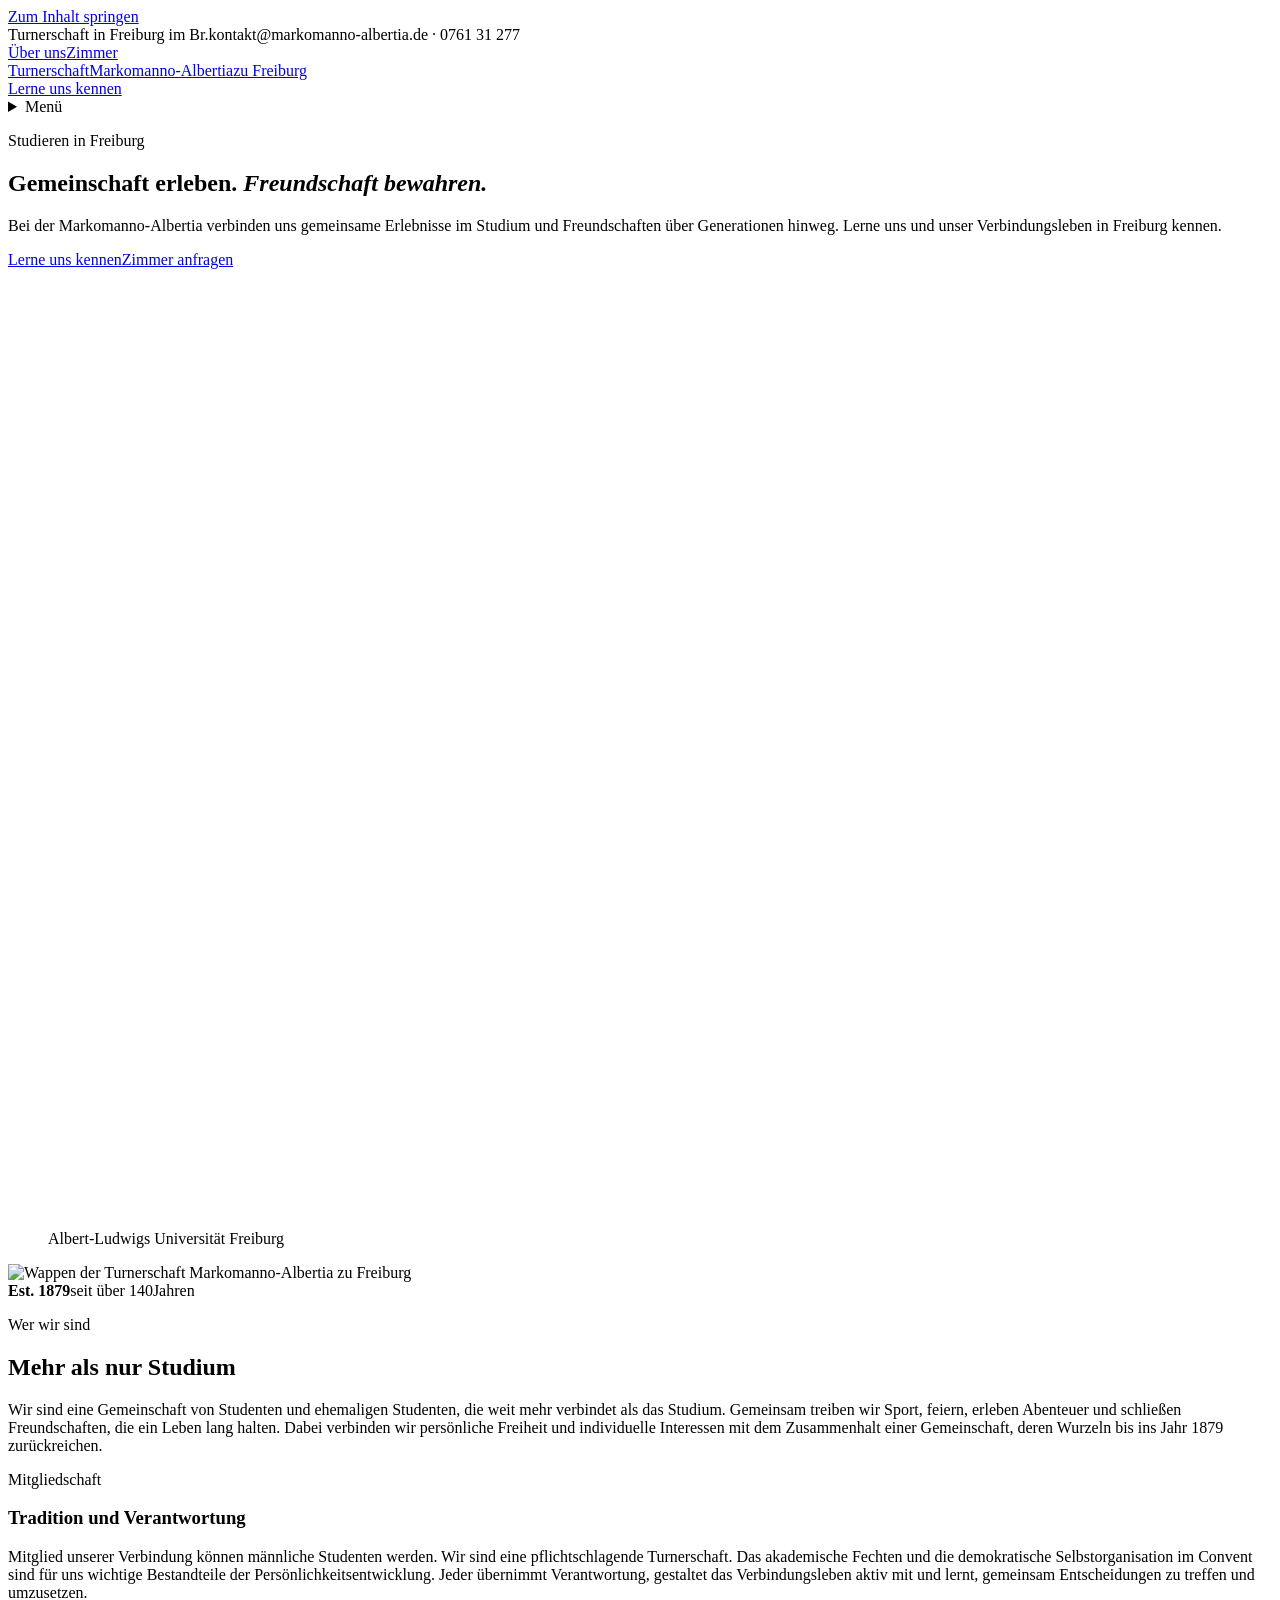
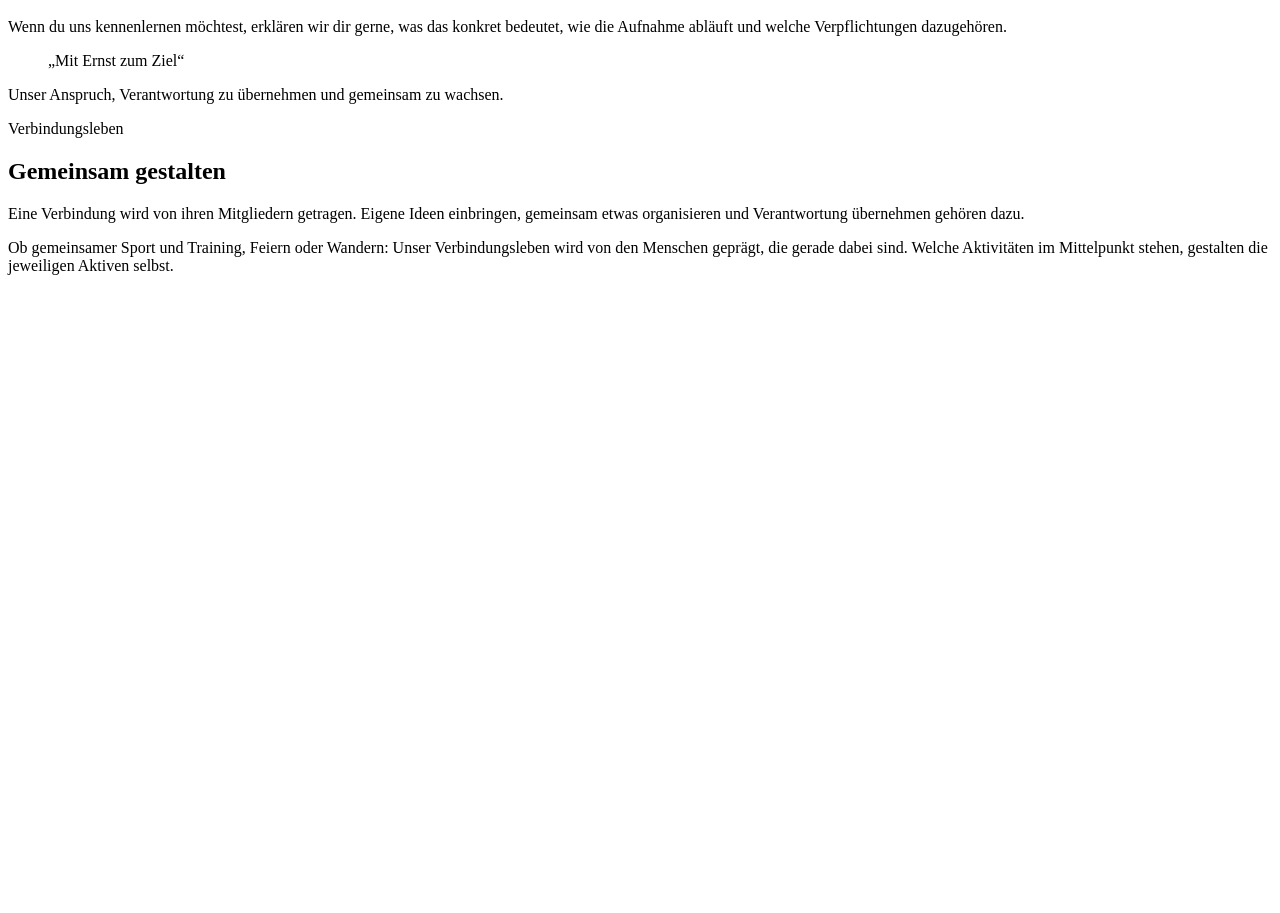
==== index.html @ 108a24c2 "Publish static website" ====
<!DOCTYPE html><html lang="de" data-theme="country-club"><head><meta charset="utf-8"><meta name="viewport" content="width=device-width, initial-scale=1"><meta name="generator" content="Astro v7.4.13"><title>Startseite · Turnerschaft Markomanno-Albertia zu Freiburg</title><meta name="description" content="Studentenverbindung Turnerschaft Markomanno-Albertia zu Freiburg: Mitglied werden, Zimmer anfragen, uns kennenlernen."><link rel="icon" type="image/x-icon" href="/tma4.0_website_public/marke/favicon.ico"><script>
      (function () {
        try {
          if (localStorage.getItem("tma-theme") === "college") {
            document.documentElement.setAttribute("data-theme", "college");
          }
        } catch (error) {
          /* localStorage nicht verfügbar (z. B. privates Fenster) – bei Design 7 bleiben */
        }
      })();
    </script><link rel="stylesheet" href="/tma4.0_website_public/_astro/BaseLayout.CKsZdZ1a.css"></head><body><a class="skip-link" href="#inhalt">Zum Inhalt springen</a><div class="topbar"><span>Turnerschaft in Freiburg im Br.</span><span>kontakt@markomanno-albertia.de · 0761 31 277</span></div><header class="site-header"><div class="container"><nav class="nav-desktop label" aria-label="Hauptnavigation"><a href="/tma4.0_website_public/" aria-current="page">Über uns</a><a href="/tma4.0_website_public/zimmer/">Zimmer</a></nav><a class="brand js-theme-toggle" href="/tma4.0_website_public/"><img class="brand__crest brand__crest--dark" src="/tma4.0_website_public/marke/zirkel-dunkel.png" alt=""><img class="brand__crest brand__crest--light" src="/tma4.0_website_public/marke/zirkel-weiss.png" alt=""><span class="brand__text"><span class="brand__eyebrow">Turnerschaft</span><span class="brand__name">Markomanno-Albertia</span><span class="brand__suffix">zu Freiburg</span></span></a><div class="header-actions label"><a class="button button--primary" href="/tma4.0_website_public/#kontakt">Lerne uns kennen</a></div><details class="mobile-nav-toggle"><summary>Menü</summary><nav aria-label="Hauptnavigation"><a href="/tma4.0_website_public/">Über uns</a><a href="/tma4.0_website_public/zimmer/">Zimmer</a><a href="/tma4.0_website_public/#kontakt">Lerne uns kennen</a></nav></details></div></header><div class="stripe-divider" aria-hidden="true"></div><script type="module">document.querySelectorAll(`.js-theme-toggle`).forEach(e=>{e.addEventListener(`click`,()=>{try{let e=(document.documentElement.getAttribute(`data-theme`)===`college`?`college`:`country-club`)==`country-club`?`college`:`country-club`;localStorage.setItem(`tma-theme`,e)}catch{}})});</script><main id="inhalt"><section class="hero hero--with-wappen"><div class="container hero__layout hero__layout--wide"><div><p class="eyebrow">Studieren in Freiburg</p><h1>Gemeinschaft erleben.<em class="hero__highlight"> Freundschaft bewahren.</em></h1><p>Bei der Markomanno-Albertia verbinden uns gemeinsame Erlebnisse im Studium und Freundschaften über Generationen hinweg. Lerne uns und unser Verbindungsleben in Freiburg kennen.</p><div class="hero__actions"><a class="button button--primary" href="#kontakt">Lerne uns kennen</a><a class="button button--outline" href="/tma4.0_website_public/zimmer/">Zimmer anfragen</a></div></div><div class="hero__media"><figure class="hero__media-frame"><img src="/tma4.0_website_public/_astro/studenten-im-gespraech.dcv7AARB_1FrtHV.webp" srcset="/tma4.0_website_public/_astro/studenten-im-gespraech.dcv7AARB_r7V2c.webp 480w, /tma4.0_website_public/_astro/studenten-im-gespraech.dcv7AARB_2ddMku.webp 768w, /tma4.0_website_public/_astro/studenten-im-gespraech.dcv7AARB_ZMulJn.webp 1024w, /tma4.0_website_public/_astro/studenten-im-gespraech.dcv7AARB_ZB1KaR.webp 1536w" alt="KI-Illustration: Drei Studenten mit Verbindungsbändern im Gespräch vor einem Universitätsgebäude" sizes="(min-width: 860px) 38vw, 100vw" loading="eager" fetchpriority="high" decoding="async" data-astro-image="full-width" data-astro-image-fit="cover" data-astro-image-pos="center" width="1672" height="941" class="hero__image"><figcaption class="hero__media-caption hero__media-caption--with-wappen">Albert-Ludwigs Universität Freiburg</figcaption></figure><img class="hero__wappen" src="/tma4.0_website_public/marke/wappen-freigestellt.png" alt="Wappen der Turnerschaft Markomanno-Albertia zu Freiburg"><div class="stamp" aria-hidden="true"><strong>Est. 1879</strong><span>seit über 140</span><span>Jahren</span></div></div></div></section><section class="section section--dark" id="wer-wir-sind"><div class="container grid-2"><div><p class="eyebrow eyebrow--underline">Wer wir sind</p><h2>Mehr als nur Studium</h2><p>Wir sind eine Gemeinschaft von Studenten und ehemaligen Studenten, die weit mehr verbindet als das Studium. Gemeinsam treiben wir Sport, feiern, erleben Abenteuer und schließen Freundschaften, die ein Leben lang halten. Dabei verbinden wir persönliche Freiheit und individuelle Interessen mit dem Zusammenhalt einer Gemeinschaft, deren Wurzeln bis ins Jahr 1879 zurückreichen.</p></div><div class="info-card"><p class="info-card__label">Mitgliedschaft</p><div class="info-card__inner"><h3>Tradition und Verantwortung</h3><p>Mitglied unserer Verbindung können männliche Studenten werden. Wir sind eine pflichtschlagende Turnerschaft. Das akademische Fechten und die demokratische Selbstorganisation im Convent sind für uns wichtige Bestandteile der Persönlichkeitsentwicklung. Jeder übernimmt Verantwortung, gestaltet das Verbindungsleben aktiv mit und lernt, gemeinsam Entscheidungen zu treffen und umzusetzen.</p><p>Wenn du uns kennenlernen möchtest, erklären wir dir gerne, was das konkret bedeutet, wie die Aufnahme abläuft und welche Verpflichtungen dazugehören.</p><div class="info-card__motto"><blockquote>„Mit Ernst zum Ziel“</blockquote><p>Unser Anspruch, Verantwortung zu übernehmen und gemeinsam zu wachsen.</p></div></div></div></div></section><section class="section" id="gemeinsam"><div class="container"><div class="grid-2 grid-2--align-end"><div><p class="eyebrow">Verbindungsleben</p><h2>Gemeinsam gestalten</h2></div><div><p>Eine Verbindung wird von ihren Mitgliedern getragen. Eigene Ideen einbringen, gemeinsam etwas organisieren und Verantwortung übernehmen gehören dazu.</p><p>Ob gemeinsamer Sport und Training, Feiern oder Wandern: Unser Verbindungsleben wird von den Menschen geprägt, die gerade dabei sind. Welche Aktivitäten im Mittelpunkt stehen, gestalten die jeweiligen Aktiven selbst.</p></div></div><div class="activity-grid"><div class="activity-card"><div class="image-frame"><img src="/tma4.0_website_public/_astro/sport-schwarzwald.D_tb-31V_1x853d.webp" srcset="/tma4.0_website_public/_astro/sport-schwarzwald.D_tb-31V_11EWcE.webp 360w, /tma4.0_website_public/_astro/sport-schwarzwald.D_tb-31V_Z2cv70.webp 640w, /tma4.0_website_public/_astro/sport-schwarzwald.D_tb-31V_2jUdRN.webp 960w" alt="KI-Illustration: Drei Studenten mit Fahrrad und Fußball auf einem Sportplatz vor bewaldeten Hügeln" sizes="(min-width: 860px) 33vw, 100vw" loading="lazy" decoding="async" data-astro-image="full-width" data-astro-image-fit="cover" data-astro-image-pos="center" width="1670" height="942" class="activity-card__image"></div><h3>Sport &amp; Bewegung</h3><p>Als Turnerschaft ist der gemeinsame Sport ein fester Bestandteil unseres Verbindungslebens. Welche Sportarten wir zusammen ausüben, richtet sich nach den Interessen der jeweils in Freiburg aktiven Mitglieder und verändert sich mit der Zeit. Besonders beliebt sind Laufen, Rennrad- und Mountainbiken, Fitness, Freeletics und Fußball. Darüber hinaus gehen einzelne Mitglieder auch Sportarten wie Golf oder dem Jagdsport nach.</p><div><span class="activity-card__tag">Laufen</span><span class="activity-card__tag">Rennrad</span><span class="activity-card__tag">Mountainbike</span><span class="activity-card__tag">Fitness</span><span class="activity-card__tag">Freeletics</span><span class="activity-card__tag">Fußball</span><span class="activity-card__tag">Golf</span><span class="activity-card__tag">Jagdsport</span></div></div><div class="activity-card"><div class="image-frame"><img src="/tma4.0_website_public/_astro/feiern-party.5gQ0Ncs1_Z1NVE3M.webp" srcset="/tma4.0_website_public/_astro/feiern-party.5gQ0Ncs1_Z1D20U.webp 360w, /tma4.0_website_public/_astro/feiern-party.5gQ0Ncs1_Z2r8kBK.webp 640w, /tma4.0_website_public/_astro/feiern-party.5gQ0Ncs1_Z1bCggl.webp 960w" alt="KI-Illustration: Drei Studenten stoßen bei einer gemeinsamen Feier miteinander an" sizes="(min-width: 860px) 33vw, 100vw" loading="lazy" decoding="async" data-astro-image="full-width" data-astro-image-fit="cover" data-astro-image-pos="center" width="1670" height="941" class="activity-card__image"></div><h3>Feiern &amp; Nachtleben</h3><p>Neben Studium und Sport darf natürlich auch das Feiern nicht zu kurz kommen. Wir genießen das Studentenleben in vollen Zügen – ob auf Studentenpartys, in den Bars und Clubs Freiburgs oder bei Veranstaltungen anderer Studentenverbindungen. Gemeinsam feiern, neue Leute kennenlernen und einfach eine gute Zeit haben gehört für uns genauso zum Verbindungsleben.</p></div><div class="activity-card"><div class="image-frame"><img src="/tma4.0_website_public/_astro/wandern-bergpfad.DuIhqrxp_Z5fjhc.webp" srcset="/tma4.0_website_public/_astro/wandern-bergpfad.DuIhqrxp_JB9WW.webp 360w, /tma4.0_website_public/_astro/wandern-bergpfad.DuIhqrxp_tLCgL.webp 640w, /tma4.0_website_public/_astro/wandern-bergpfad.DuIhqrxp_x86GA.webp 960w" alt="KI-Illustration: Studenten mit Rucksäcken auf einem Wanderpfad über bewaldeten Bergen" sizes="(min-width: 860px) 33vw, 100vw" loading="lazy" decoding="async" data-astro-image="full-width" data-astro-image-fit="cover" data-astro-image-pos="center" width="1536" height="1024" class="activity-card__image"></div><h3>Natur &amp; Gemeinschaft</h3><p>Auch abseits der Stadt verbringen wir gerne gemeinsam Zeit in der Natur. Unsere eigene Hütte im Schwarzwald ist dabei ein besonderer Treffpunkt und Ausgangspunkt für Wanderungen und Skiausflüge im Winter. Gemütliche Abende am Lagerfeuer gehören hier genauso dazu wie im Sommer gemeinsame Tage am See oder Bootstouren. Ob sportlich aktiv oder einfach entspannt in geselliger Runde – im Mittelpunkt stehen immer das gemeinsame Erlebnis, die Freundschaft und die Freude daran, Zeit miteinander zu verbringen.</p></div></div><figure class="motto-label"><figcaption class="motto-label__heading">Leitspruch · Sport &amp; Bewegung</figcaption><div class="motto-label__body"><blockquote><p lang="la">„Mens sana in corpore sano“</p></blockquote><div class="motto-label__details"><p>Ein gesunder Geist in einem gesunden Körper.</p><cite>Nach Juvenal, Satire X, Vers 356</cite></div></div></figure></div></section><section class="section section--dark fechten-feature" id="fechten" aria-labelledby="fechten-heading"><div class="container fechten-feature__layout"><figure class="fechten-feature__media"><img src="/tma4.0_website_public/_astro/fechttraining.BjyLkm9r_Z1fa51q.webp" srcset="/tma4.0_website_public/_astro/fechttraining.BjyLkm9r_Z1JzrRW.webp 480w, /tma4.0_website_public/_astro/fechttraining.BjyLkm9r_fMIg0.webp 768w, /tma4.0_website_public/_astro/fechttraining.BjyLkm9r_LRdpw.webp 1024w, /tma4.0_website_public/_astro/fechttraining.BjyLkm9r_Z1fa51q.webp 1536w" alt="KI-Illustration: Zwei Studenten üben das akademische Fechten, ein weiterer begleitet das Training" sizes="(min-width: 860px) 55vw, 100vw" loading="lazy" decoding="async" data-astro-image="full-width" data-astro-image-fit="cover" data-astro-image-pos="center" width="1536" height="1024" class="fechten-feature__image"><figcaption>Gemeinsames Fechttraining</figcaption></figure><div class="fechten-feature__content"><p class="eyebrow fechten-feature__eyebrow">Akademisches Fechten</p><h2 id="fechten-heading">Fechten gehört zu uns.</h2><p>Beim gemeinsamen Training auf dem Paukboden üben wir Technik und Konzentration und bereiten uns auf Mensuren vor. Dabei zählen Disziplin, gegenseitige Unterstützung und die Bereitschaft, Verantwortung zu übernehmen.</p><p>Wir sind eine pflichtschlagende Turnerschaft. Das akademische Fechten und das Fechten von Mensuren gehören verbindlich zur Mitgliedschaft. Was das konkret bedeutet und wie du das Fechten bei uns kennenlernst, erklären wir dir gerne persönlich.</p><a class="button button--inverse" href="#kontakt">Fragen zum Fechten? Sprich uns an</a></div></div></section><section class="section"><div class="container grid-2"><figure class="image-frame"><img src="/tma4.0_website_public/_astro/club-lounge.ihFJXuJH_Z2kCMzM.webp" srcset="/tma4.0_website_public/_astro/club-lounge.ihFJXuJH_Zl5rib.webp 480w, /tma4.0_website_public/_astro/club-lounge.ihFJXuJH_Z1owggf.webp 768w, /tma4.0_website_public/_astro/club-lounge.ihFJXuJH_ZMsHi6.webp 1024w, /tma4.0_website_public/_astro/club-lounge.ihFJXuJH_Z2kCMzM.webp 1536w" alt="KI-Illustration einer klassischen Club-Lounge mit Ledersofas, Bücherregal und Couleurbändern" sizes="(min-width: 860px) 50vw, 100vw" loading="lazy" decoding="async" data-astro-image="full-width" data-astro-image-fit="cover" data-astro-image-pos="center" width="1536" height="1024" class="image-frame__image"><figcaption class="image-frame__caption">Unser Burschen Saloon</figcaption></figure><div><div class="stripe-divider stripe-divider--inline" aria-hidden="true"></div><h2>Du suchst ein Zimmer in Freiburg?</h2><p>Wir bieten vergünstigte Zimmer an. Wenn du in Freiburg studierst oder dein Studium hier beginnen möchtest, nimm Kontakt mit uns auf. Wir besprechen mit dir unser Zimmerangebot und die Möglichkeiten, uns kennenzulernen.</p><a class="button button--primary" href="/tma4.0_website_public/zimmer/">Zum Zimmerangebot</a></div></div></section><section class="section section--tint" id="kennenlernen"><div class="container grid-2"><div class="contact-intro"><p class="eyebrow">Kennenlernen</p><h2>Lerne uns persönlich kennen</h2><p>Du hast Fragen oder möchtest uns besuchen? Schreib uns eine E-Mail oder ruf an. Wir besprechen mit dir, bei welcher Gelegenheit wir uns kennenlernen können.</p><div class="social-intro"><nav class="social-links" aria-label="Social Media"><a href="https://www.instagram.com/markomannoalbertia/"><svg viewBox="0 0 24 24" width="22" height="22" fill="none" stroke="currentColor" stroke-width="1.8" aria-hidden="true"><rect x="3" y="3" width="18" height="18" rx="5"></rect><circle cx="12" cy="12" r="4"></circle><circle cx="17.5" cy="6.5" r="1" fill="currentColor" stroke="none"></circle></svg><span>Instagram</span></a><a href="https://www.facebook.com/MarkomannoAlbertia"><svg viewBox="0 0 24 24" width="22" height="22" fill="currentColor" aria-hidden="true"><path d="M14 22v-9h3l.5-4H14V7c0-1.2.4-2 2-2h2V1.4A25 25 0 0 0 15 1c-3 0-5 1.8-5 5v3H7v4h3v9z"></path></svg><span>Facebook</span></a></nav></div></div><div class="contact-card"><div class="contact-card__actions"><a class="button button--primary" href="mailto:kontakt@markomanno-albertia.de">E-Mail schreiben</a><a class="button button--outline" href="tel:+4976131277">Anrufen</a></div><div class="contact-card__chips"><span class="info-chip">kontakt@markomanno-albertia.de</span><span class="info-chip">0761 31 277</span></div></div></div></section><section class="section" id="kontakt"><div class="container grid-2"><div><h2>Kontakt</h2><p>Du hast Fragen zu uns oder zu einem Zimmer? Schreib uns eine E-Mail oder ruf an.</p></div><div class="contact-chips"><div class="info-chip">E-Mail: kontakt@markomanno-albertia.de</div><div class="info-chip">Telefon: 0761 31 277</div><div class="info-chip">Anschrift: Mozartstraße 66, 79104 Freiburg</div></div></div></section></main><div class="stripe-divider" aria-hidden="true"></div><footer class="site-footer"><div class="container"><div class="site-footer__brand"><img class="site-footer__crest" src="/tma4.0_website_public/marke/zirkel-weiss.png" alt=""><div><p class="site-footer__name">Turnerschaft Markomanno-Albertia<br>zu Freiburg</p><p>kontakt@markomanno-albertia.de · 0761 31 277</p></div></div><div class="site-footer__links"><nav class="social-links social-links--compact" aria-label="Social Media"><a href="https://www.instagram.com/markomannoalbertia/" aria-label="Instagram" title="Instagram"><svg viewBox="0 0 24 24" width="22" height="22" fill="none" stroke="currentColor" stroke-width="1.8" aria-hidden="true"><rect x="3" y="3" width="18" height="18" rx="5"></rect><circle cx="12" cy="12" r="4"></circle><circle cx="17.5" cy="6.5" r="1" fill="currentColor" stroke="none"></circle></svg></a><a href="https://www.facebook.com/MarkomannoAlbertia" aria-label="Facebook" title="Facebook"><svg viewBox="0 0 24 24" width="22" height="22" fill="currentColor" aria-hidden="true"><path d="M14 22v-9h3l.5-4H14V7c0-1.2.4-2 2-2h2V1.4A25 25 0 0 0 15 1c-3 0-5 1.8-5 5v3H7v4h3v9z"></path></svg></a></nav><nav class="site-footer__legal" aria-label="Rechtliches"><a href="/tma4.0_website_public/impressum/">Impressum</a><a href="/tma4.0_website_public/datenschutz/">Datenschutz</a></nav></div></div></footer></body></html>
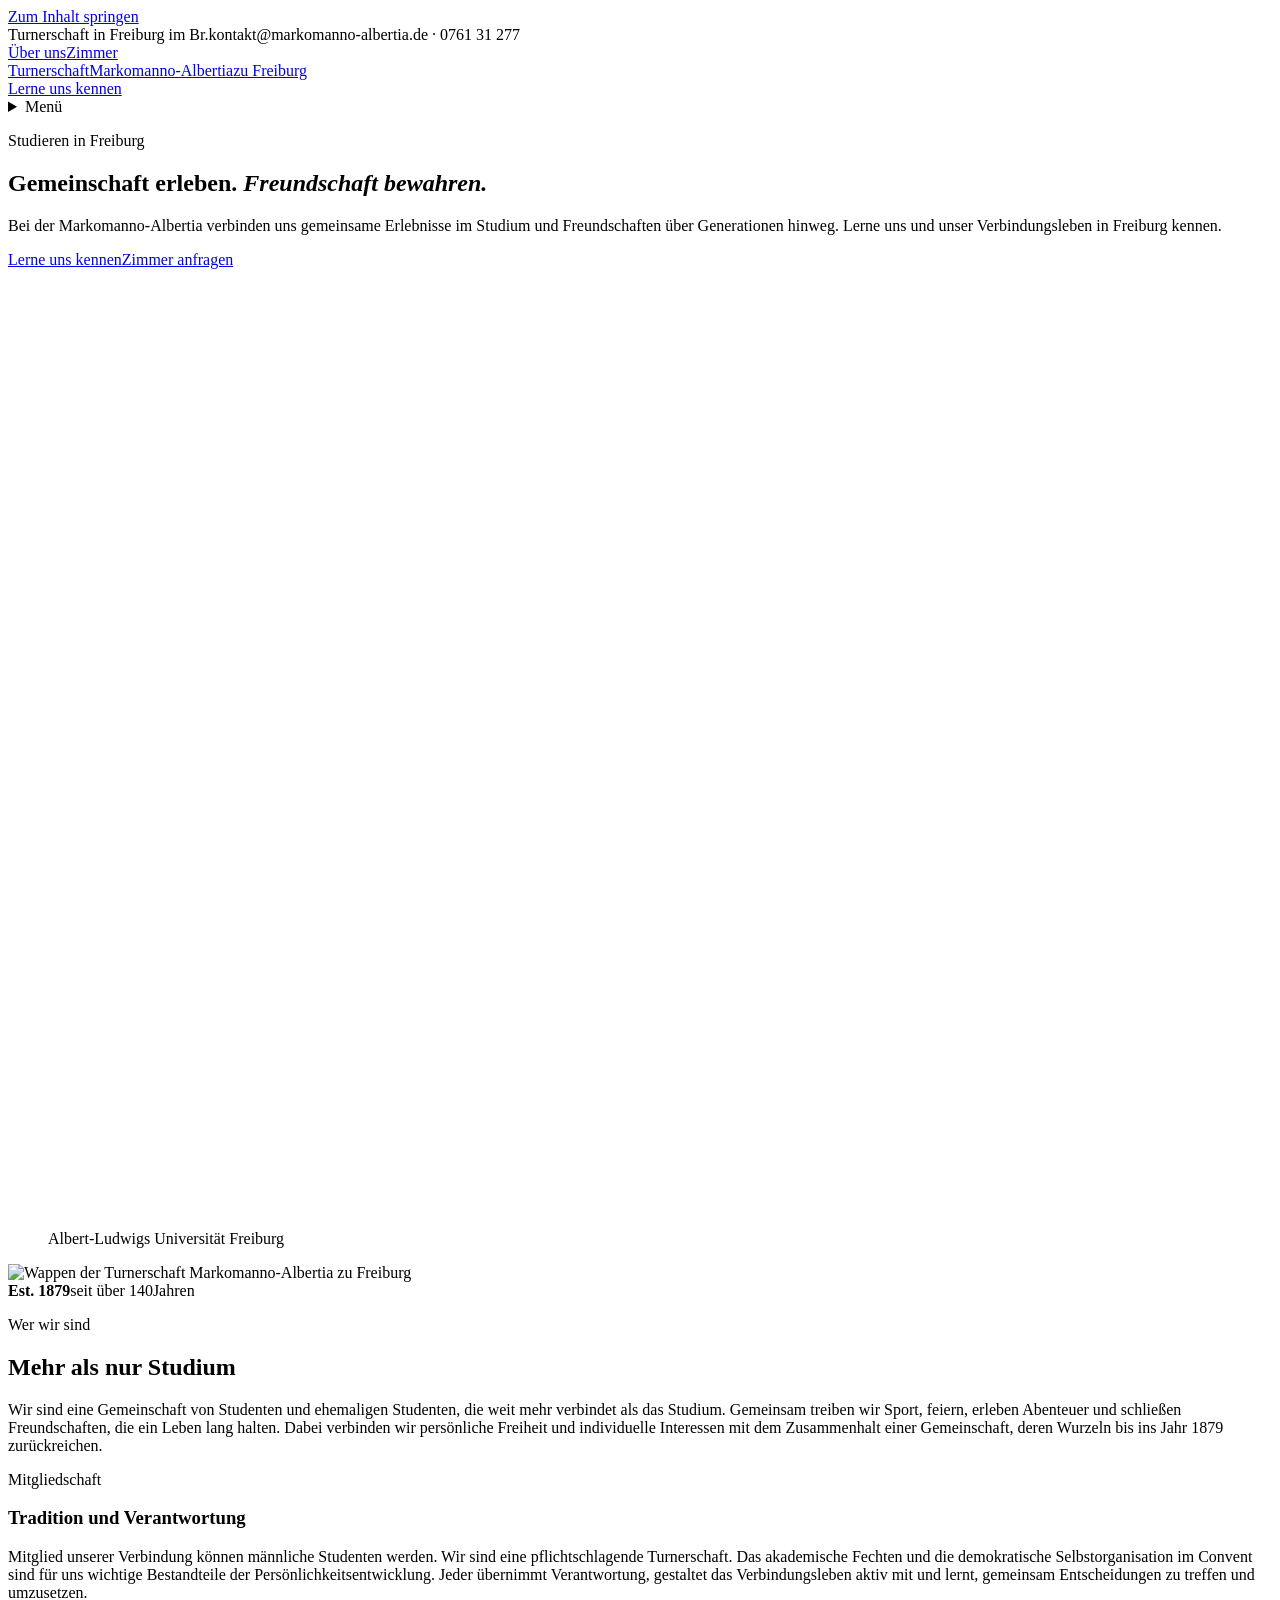
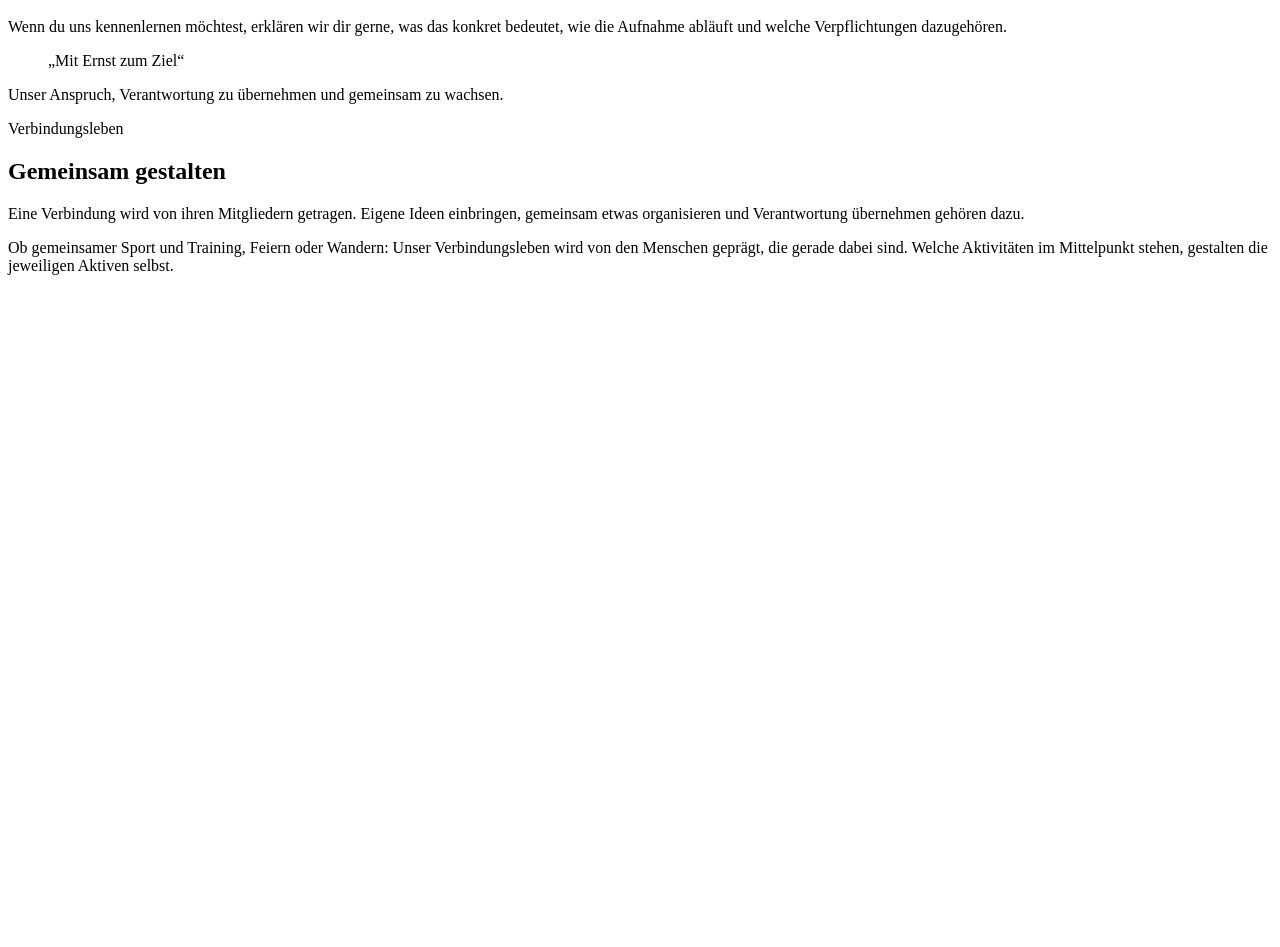
==== commit 7955f2dd: "Publish static website" ====
--- a/index.html
+++ b/index.html
@@ -8,4 +8,4 @@
           /* localStorage nicht verfügbar (z. B. privates Fenster) – bei Design 7 bleiben */
         }
       })();
-    </script><link rel="stylesheet" href="/tma4.0_website_public/_astro/BaseLayout.CKsZdZ1a.css"></head><body><a class="skip-link" href="#inhalt">Zum Inhalt springen</a><div class="topbar"><span>Turnerschaft in Freiburg im Br.</span><span>kontakt@markomanno-albertia.de · 0761 31 277</span></div><header class="site-header"><div class="container"><nav class="nav-desktop label" aria-label="Hauptnavigation"><a href="/tma4.0_website_public/" aria-current="page">Über uns</a><a href="/tma4.0_website_public/zimmer/">Zimmer</a></nav><a class="brand js-theme-toggle" href="/tma4.0_website_public/"><img class="brand__crest brand__crest--dark" src="/tma4.0_website_public/marke/zirkel-dunkel.png" alt=""><img class="brand__crest brand__crest--light" src="/tma4.0_website_public/marke/zirkel-weiss.png" alt=""><span class="brand__text"><span class="brand__eyebrow">Turnerschaft</span><span class="brand__name">Markomanno-Albertia</span><span class="brand__suffix">zu Freiburg</span></span></a><div class="header-actions label"><a class="button button--primary" href="/tma4.0_website_public/#kontakt">Lerne uns kennen</a></div><details class="mobile-nav-toggle"><summary>Menü</summary><nav aria-label="Hauptnavigation"><a href="/tma4.0_website_public/">Über uns</a><a href="/tma4.0_website_public/zimmer/">Zimmer</a><a href="/tma4.0_website_public/#kontakt">Lerne uns kennen</a></nav></details></div></header><div class="stripe-divider" aria-hidden="true"></div><script type="module">document.querySelectorAll(`.js-theme-toggle`).forEach(e=>{e.addEventListener(`click`,()=>{try{let e=(document.documentElement.getAttribute(`data-theme`)===`college`?`college`:`country-club`)==`country-club`?`college`:`country-club`;localStorage.setItem(`tma-theme`,e)}catch{}})});</script><main id="inhalt"><section class="hero hero--with-wappen"><div class="container hero__layout hero__layout--wide"><div><p class="eyebrow">Studieren in Freiburg</p><h1>Gemeinschaft erleben.<em class="hero__highlight"> Freundschaft bewahren.</em></h1><p>Bei der Markomanno-Albertia verbinden uns gemeinsame Erlebnisse im Studium und Freundschaften über Generationen hinweg. Lerne uns und unser Verbindungsleben in Freiburg kennen.</p><div class="hero__actions"><a class="button button--primary" href="#kontakt">Lerne uns kennen</a><a class="button button--outline" href="/tma4.0_website_public/zimmer/">Zimmer anfragen</a></div></div><div class="hero__media"><figure class="hero__media-frame"><img src="/tma4.0_website_public/_astro/studenten-im-gespraech.dcv7AARB_1FrtHV.webp" srcset="/tma4.0_website_public/_astro/studenten-im-gespraech.dcv7AARB_r7V2c.webp 480w, /tma4.0_website_public/_astro/studenten-im-gespraech.dcv7AARB_2ddMku.webp 768w, /tma4.0_website_public/_astro/studenten-im-gespraech.dcv7AARB_ZMulJn.webp 1024w, /tma4.0_website_public/_astro/studenten-im-gespraech.dcv7AARB_ZB1KaR.webp 1536w" alt="KI-Illustration: Drei Studenten mit Verbindungsbändern im Gespräch vor einem Universitätsgebäude" sizes="(min-width: 860px) 38vw, 100vw" loading="eager" fetchpriority="high" decoding="async" data-astro-image="full-width" data-astro-image-fit="cover" data-astro-image-pos="center" width="1672" height="941" class="hero__image"><figcaption class="hero__media-caption hero__media-caption--with-wappen">Albert-Ludwigs Universität Freiburg</figcaption></figure><img class="hero__wappen" src="/tma4.0_website_public/marke/wappen-freigestellt.png" alt="Wappen der Turnerschaft Markomanno-Albertia zu Freiburg"><div class="stamp" aria-hidden="true"><strong>Est. 1879</strong><span>seit über 140</span><span>Jahren</span></div></div></div></section><section class="section section--dark" id="wer-wir-sind"><div class="container grid-2"><div><p class="eyebrow eyebrow--underline">Wer wir sind</p><h2>Mehr als nur Studium</h2><p>Wir sind eine Gemeinschaft von Studenten und ehemaligen Studenten, die weit mehr verbindet als das Studium. Gemeinsam treiben wir Sport, feiern, erleben Abenteuer und schließen Freundschaften, die ein Leben lang halten. Dabei verbinden wir persönliche Freiheit und individuelle Interessen mit dem Zusammenhalt einer Gemeinschaft, deren Wurzeln bis ins Jahr 1879 zurückreichen.</p></div><div class="info-card"><p class="info-card__label">Mitgliedschaft</p><div class="info-card__inner"><h3>Tradition und Verantwortung</h3><p>Mitglied unserer Verbindung können männliche Studenten werden. Wir sind eine pflichtschlagende Turnerschaft. Das akademische Fechten und die demokratische Selbstorganisation im Convent sind für uns wichtige Bestandteile der Persönlichkeitsentwicklung. Jeder übernimmt Verantwortung, gestaltet das Verbindungsleben aktiv mit und lernt, gemeinsam Entscheidungen zu treffen und umzusetzen.</p><p>Wenn du uns kennenlernen möchtest, erklären wir dir gerne, was das konkret bedeutet, wie die Aufnahme abläuft und welche Verpflichtungen dazugehören.</p><div class="info-card__motto"><blockquote>„Mit Ernst zum Ziel“</blockquote><p>Unser Anspruch, Verantwortung zu übernehmen und gemeinsam zu wachsen.</p></div></div></div></div></section><section class="section" id="gemeinsam"><div class="container"><div class="grid-2 grid-2--align-end"><div><p class="eyebrow">Verbindungsleben</p><h2>Gemeinsam gestalten</h2></div><div><p>Eine Verbindung wird von ihren Mitgliedern getragen. Eigene Ideen einbringen, gemeinsam etwas organisieren und Verantwortung übernehmen gehören dazu.</p><p>Ob gemeinsamer Sport und Training, Feiern oder Wandern: Unser Verbindungsleben wird von den Menschen geprägt, die gerade dabei sind. Welche Aktivitäten im Mittelpunkt stehen, gestalten die jeweiligen Aktiven selbst.</p></div></div><div class="activity-grid"><div class="activity-card"><div class="image-frame"><img src="/tma4.0_website_public/_astro/sport-schwarzwald.D_tb-31V_1x853d.webp" srcset="/tma4.0_website_public/_astro/sport-schwarzwald.D_tb-31V_11EWcE.webp 360w, /tma4.0_website_public/_astro/sport-schwarzwald.D_tb-31V_Z2cv70.webp 640w, /tma4.0_website_public/_astro/sport-schwarzwald.D_tb-31V_2jUdRN.webp 960w" alt="KI-Illustration: Drei Studenten mit Fahrrad und Fußball auf einem Sportplatz vor bewaldeten Hügeln" sizes="(min-width: 860px) 33vw, 100vw" loading="lazy" decoding="async" data-astro-image="full-width" data-astro-image-fit="cover" data-astro-image-pos="center" width="1670" height="942" class="activity-card__image"></div><h3>Sport &amp; Bewegung</h3><p>Als Turnerschaft ist der gemeinsame Sport ein fester Bestandteil unseres Verbindungslebens. Welche Sportarten wir zusammen ausüben, richtet sich nach den Interessen der jeweils in Freiburg aktiven Mitglieder und verändert sich mit der Zeit. Besonders beliebt sind Laufen, Rennrad- und Mountainbiken, Fitness, Freeletics und Fußball. Darüber hinaus gehen einzelne Mitglieder auch Sportarten wie Golf oder dem Jagdsport nach.</p><div><span class="activity-card__tag">Laufen</span><span class="activity-card__tag">Rennrad</span><span class="activity-card__tag">Mountainbike</span><span class="activity-card__tag">Fitness</span><span class="activity-card__tag">Freeletics</span><span class="activity-card__tag">Fußball</span><span class="activity-card__tag">Golf</span><span class="activity-card__tag">Jagdsport</span></div></div><div class="activity-card"><div class="image-frame"><img src="/tma4.0_website_public/_astro/feiern-party.5gQ0Ncs1_Z1NVE3M.webp" srcset="/tma4.0_website_public/_astro/feiern-party.5gQ0Ncs1_Z1D20U.webp 360w, /tma4.0_website_public/_astro/feiern-party.5gQ0Ncs1_Z2r8kBK.webp 640w, /tma4.0_website_public/_astro/feiern-party.5gQ0Ncs1_Z1bCggl.webp 960w" alt="KI-Illustration: Drei Studenten stoßen bei einer gemeinsamen Feier miteinander an" sizes="(min-width: 860px) 33vw, 100vw" loading="lazy" decoding="async" data-astro-image="full-width" data-astro-image-fit="cover" data-astro-image-pos="center" width="1670" height="941" class="activity-card__image"></div><h3>Feiern &amp; Nachtleben</h3><p>Neben Studium und Sport darf natürlich auch das Feiern nicht zu kurz kommen. Wir genießen das Studentenleben in vollen Zügen – ob auf Studentenpartys, in den Bars und Clubs Freiburgs oder bei Veranstaltungen anderer Studentenverbindungen. Gemeinsam feiern, neue Leute kennenlernen und einfach eine gute Zeit haben gehört für uns genauso zum Verbindungsleben.</p></div><div class="activity-card"><div class="image-frame"><img src="/tma4.0_website_public/_astro/wandern-bergpfad.DuIhqrxp_Z5fjhc.webp" srcset="/tma4.0_website_public/_astro/wandern-bergpfad.DuIhqrxp_JB9WW.webp 360w, /tma4.0_website_public/_astro/wandern-bergpfad.DuIhqrxp_tLCgL.webp 640w, /tma4.0_website_public/_astro/wandern-bergpfad.DuIhqrxp_x86GA.webp 960w" alt="KI-Illustration: Studenten mit Rucksäcken auf einem Wanderpfad über bewaldeten Bergen" sizes="(min-width: 860px) 33vw, 100vw" loading="lazy" decoding="async" data-astro-image="full-width" data-astro-image-fit="cover" data-astro-image-pos="center" width="1536" height="1024" class="activity-card__image"></div><h3>Natur &amp; Gemeinschaft</h3><p>Auch abseits der Stadt verbringen wir gerne gemeinsam Zeit in der Natur. Unsere eigene Hütte im Schwarzwald ist dabei ein besonderer Treffpunkt und Ausgangspunkt für Wanderungen und Skiausflüge im Winter. Gemütliche Abende am Lagerfeuer gehören hier genauso dazu wie im Sommer gemeinsame Tage am See oder Bootstouren. Ob sportlich aktiv oder einfach entspannt in geselliger Runde – im Mittelpunkt stehen immer das gemeinsame Erlebnis, die Freundschaft und die Freude daran, Zeit miteinander zu verbringen.</p></div></div><figure class="motto-label"><figcaption class="motto-label__heading">Leitspruch · Sport &amp; Bewegung</figcaption><div class="motto-label__body"><blockquote><p lang="la">„Mens sana in corpore sano“</p></blockquote><div class="motto-label__details"><p>Ein gesunder Geist in einem gesunden Körper.</p><cite>Nach Juvenal, Satire X, Vers 356</cite></div></div></figure></div></section><section class="section section--dark fechten-feature" id="fechten" aria-labelledby="fechten-heading"><div class="container fechten-feature__layout"><figure class="fechten-feature__media"><img src="/tma4.0_website_public/_astro/fechttraining.BjyLkm9r_Z1fa51q.webp" srcset="/tma4.0_website_public/_astro/fechttraining.BjyLkm9r_Z1JzrRW.webp 480w, /tma4.0_website_public/_astro/fechttraining.BjyLkm9r_fMIg0.webp 768w, /tma4.0_website_public/_astro/fechttraining.BjyLkm9r_LRdpw.webp 1024w, /tma4.0_website_public/_astro/fechttraining.BjyLkm9r_Z1fa51q.webp 1536w" alt="KI-Illustration: Zwei Studenten üben das akademische Fechten, ein weiterer begleitet das Training" sizes="(min-width: 860px) 55vw, 100vw" loading="lazy" decoding="async" data-astro-image="full-width" data-astro-image-fit="cover" data-astro-image-pos="center" width="1536" height="1024" class="fechten-feature__image"><figcaption>Gemeinsames Fechttraining</figcaption></figure><div class="fechten-feature__content"><p class="eyebrow fechten-feature__eyebrow">Akademisches Fechten</p><h2 id="fechten-heading">Fechten gehört zu uns.</h2><p>Beim gemeinsamen Training auf dem Paukboden üben wir Technik und Konzentration und bereiten uns auf Mensuren vor. Dabei zählen Disziplin, gegenseitige Unterstützung und die Bereitschaft, Verantwortung zu übernehmen.</p><p>Wir sind eine pflichtschlagende Turnerschaft. Das akademische Fechten und das Fechten von Mensuren gehören verbindlich zur Mitgliedschaft. Was das konkret bedeutet und wie du das Fechten bei uns kennenlernst, erklären wir dir gerne persönlich.</p><a class="button button--inverse" href="#kontakt">Fragen zum Fechten? Sprich uns an</a></div></div></section><section class="section"><div class="container grid-2"><figure class="image-frame"><img src="/tma4.0_website_public/_astro/club-lounge.ihFJXuJH_Z2kCMzM.webp" srcset="/tma4.0_website_public/_astro/club-lounge.ihFJXuJH_Zl5rib.webp 480w, /tma4.0_website_public/_astro/club-lounge.ihFJXuJH_Z1owggf.webp 768w, /tma4.0_website_public/_astro/club-lounge.ihFJXuJH_ZMsHi6.webp 1024w, /tma4.0_website_public/_astro/club-lounge.ihFJXuJH_Z2kCMzM.webp 1536w" alt="KI-Illustration einer klassischen Club-Lounge mit Ledersofas, Bücherregal und Couleurbändern" sizes="(min-width: 860px) 50vw, 100vw" loading="lazy" decoding="async" data-astro-image="full-width" data-astro-image-fit="cover" data-astro-image-pos="center" width="1536" height="1024" class="image-frame__image"><figcaption class="image-frame__caption">Unser Burschen Saloon</figcaption></figure><div><div class="stripe-divider stripe-divider--inline" aria-hidden="true"></div><h2>Du suchst ein Zimmer in Freiburg?</h2><p>Wir bieten vergünstigte Zimmer an. Wenn du in Freiburg studierst oder dein Studium hier beginnen möchtest, nimm Kontakt mit uns auf. Wir besprechen mit dir unser Zimmerangebot und die Möglichkeiten, uns kennenzulernen.</p><a class="button button--primary" href="/tma4.0_website_public/zimmer/">Zum Zimmerangebot</a></div></div></section><section class="section section--tint" id="kennenlernen"><div class="container grid-2"><div class="contact-intro"><p class="eyebrow">Kennenlernen</p><h2>Lerne uns persönlich kennen</h2><p>Du hast Fragen oder möchtest uns besuchen? Schreib uns eine E-Mail oder ruf an. Wir besprechen mit dir, bei welcher Gelegenheit wir uns kennenlernen können.</p><div class="social-intro"><nav class="social-links" aria-label="Social Media"><a href="https://www.instagram.com/markomannoalbertia/"><svg viewBox="0 0 24 24" width="22" height="22" fill="none" stroke="currentColor" stroke-width="1.8" aria-hidden="true"><rect x="3" y="3" width="18" height="18" rx="5"></rect><circle cx="12" cy="12" r="4"></circle><circle cx="17.5" cy="6.5" r="1" fill="currentColor" stroke="none"></circle></svg><span>Instagram</span></a><a href="https://www.facebook.com/MarkomannoAlbertia"><svg viewBox="0 0 24 24" width="22" height="22" fill="currentColor" aria-hidden="true"><path d="M14 22v-9h3l.5-4H14V7c0-1.2.4-2 2-2h2V1.4A25 25 0 0 0 15 1c-3 0-5 1.8-5 5v3H7v4h3v9z"></path></svg><span>Facebook</span></a></nav></div></div><div class="contact-card"><div class="contact-card__actions"><a class="button button--primary" href="mailto:kontakt@markomanno-albertia.de">E-Mail schreiben</a><a class="button button--outline" href="tel:+4976131277">Anrufen</a></div><div class="contact-card__chips"><span class="info-chip">kontakt@markomanno-albertia.de</span><span class="info-chip">0761 31 277</span></div></div></div></section><section class="section" id="kontakt"><div class="container grid-2"><div><h2>Kontakt</h2><p>Du hast Fragen zu uns oder zu einem Zimmer? Schreib uns eine E-Mail oder ruf an.</p></div><div class="contact-chips"><div class="info-chip">E-Mail: kontakt@markomanno-albertia.de</div><div class="info-chip">Telefon: 0761 31 277</div><div class="info-chip">Anschrift: Mozartstraße 66, 79104 Freiburg</div></div></div></section></main><div class="stripe-divider" aria-hidden="true"></div><footer class="site-footer"><div class="container"><div class="site-footer__brand"><img class="site-footer__crest" src="/tma4.0_website_public/marke/zirkel-weiss.png" alt=""><div><p class="site-footer__name">Turnerschaft Markomanno-Albertia<br>zu Freiburg</p><p>kontakt@markomanno-albertia.de · 0761 31 277</p></div></div><div class="site-footer__links"><nav class="social-links social-links--compact" aria-label="Social Media"><a href="https://www.instagram.com/markomannoalbertia/" aria-label="Instagram" title="Instagram"><svg viewBox="0 0 24 24" width="22" height="22" fill="none" stroke="currentColor" stroke-width="1.8" aria-hidden="true"><rect x="3" y="3" width="18" height="18" rx="5"></rect><circle cx="12" cy="12" r="4"></circle><circle cx="17.5" cy="6.5" r="1" fill="currentColor" stroke="none"></circle></svg></a><a href="https://www.facebook.com/MarkomannoAlbertia" aria-label="Facebook" title="Facebook"><svg viewBox="0 0 24 24" width="22" height="22" fill="currentColor" aria-hidden="true"><path d="M14 22v-9h3l.5-4H14V7c0-1.2.4-2 2-2h2V1.4A25 25 0 0 0 15 1c-3 0-5 1.8-5 5v3H7v4h3v9z"></path></svg></a></nav><nav class="site-footer__legal" aria-label="Rechtliches"><a href="/tma4.0_website_public/impressum/">Impressum</a><a href="/tma4.0_website_public/datenschutz/">Datenschutz</a></nav></div></div></footer></body></html>+    </script><link rel="stylesheet" href="/tma4.0_website_public/_astro/BaseLayout.DHv777Xr.css"></head><body><a class="skip-link" href="#inhalt">Zum Inhalt springen</a><div class="topbar"><span>Turnerschaft in Freiburg im Br.</span><span>kontakt@markomanno-albertia.de · 0761 31 277</span></div><header class="site-header"><div class="container"><nav class="nav-desktop label" aria-label="Hauptnavigation"><a href="/tma4.0_website_public/" aria-current="page">Über uns</a><a href="/tma4.0_website_public/zimmer/">Zimmer</a></nav><a class="brand js-theme-toggle" href="/tma4.0_website_public/"><img class="brand__crest brand__crest--dark" src="/tma4.0_website_public/marke/zirkel-dunkel.png" alt=""><img class="brand__crest brand__crest--light" src="/tma4.0_website_public/marke/zirkel-weiss.png" alt=""><span class="brand__text"><span class="brand__eyebrow">Turnerschaft</span><span class="brand__name">Markomanno-Albertia</span><span class="brand__suffix">zu Freiburg</span></span></a><div class="header-actions label"><a class="button button--primary" href="/tma4.0_website_public/#kontakt">Lerne uns kennen</a></div><details class="mobile-nav-toggle"><summary>Menü</summary><nav aria-label="Hauptnavigation"><a href="/tma4.0_website_public/">Über uns</a><a href="/tma4.0_website_public/zimmer/">Zimmer</a><a href="/tma4.0_website_public/#kontakt">Lerne uns kennen</a></nav></details></div></header><div class="stripe-divider" aria-hidden="true"></div><script type="module">document.querySelectorAll(`.js-theme-toggle`).forEach(e=>{e.addEventListener(`click`,()=>{try{let e=(document.documentElement.getAttribute(`data-theme`)===`college`?`college`:`country-club`)==`country-club`?`college`:`country-club`;localStorage.setItem(`tma-theme`,e)}catch{}})});</script><main id="inhalt"><section class="hero hero--with-wappen"><div class="container hero__layout hero__layout--wide"><div><p class="eyebrow">Studieren in Freiburg</p><h1>Gemeinschaft erleben.<em class="hero__highlight"> Freundschaft bewahren.</em></h1><p>Bei der Markomanno-Albertia verbinden uns gemeinsame Erlebnisse im Studium und Freundschaften über Generationen hinweg. Lerne uns und unser Verbindungsleben in Freiburg kennen.</p><div class="hero__actions"><a class="button button--primary" href="#kontakt">Lerne uns kennen</a><a class="button button--outline" href="/tma4.0_website_public/zimmer/">Zimmer anfragen</a></div></div><div class="hero__media"><figure class="hero__media-frame"><img src="/tma4.0_website_public/_astro/studenten-im-gespraech.dcv7AARB_1FrtHV.webp" srcset="/tma4.0_website_public/_astro/studenten-im-gespraech.dcv7AARB_r7V2c.webp 480w, /tma4.0_website_public/_astro/studenten-im-gespraech.dcv7AARB_2ddMku.webp 768w, /tma4.0_website_public/_astro/studenten-im-gespraech.dcv7AARB_ZMulJn.webp 1024w, /tma4.0_website_public/_astro/studenten-im-gespraech.dcv7AARB_ZB1KaR.webp 1536w" alt="KI-Illustration: Drei Studenten mit Verbindungsbändern im Gespräch vor einem Universitätsgebäude" sizes="(min-width: 860px) 38vw, 100vw" loading="eager" fetchpriority="high" decoding="async" data-astro-image="full-width" data-astro-image-fit="cover" data-astro-image-pos="center" width="1672" height="941" class="hero__image"><figcaption class="hero__media-caption hero__media-caption--with-wappen">Albert-Ludwigs Universität Freiburg</figcaption></figure><img class="hero__wappen" src="/tma4.0_website_public/marke/wappen-freigestellt.png" alt="Wappen der Turnerschaft Markomanno-Albertia zu Freiburg"><div class="stamp" aria-hidden="true"><strong>Est. 1879</strong><span>seit über 140</span><span>Jahren</span></div></div></div></section><section class="section section--dark" id="wer-wir-sind"><div class="container grid-2"><div><p class="eyebrow eyebrow--underline">Wer wir sind</p><h2>Mehr als nur Studium</h2><p>Wir sind eine Gemeinschaft von Studenten und ehemaligen Studenten, die weit mehr verbindet als das Studium. Gemeinsam treiben wir Sport, feiern, erleben Abenteuer und schließen Freundschaften, die ein Leben lang halten. Dabei verbinden wir persönliche Freiheit und individuelle Interessen mit dem Zusammenhalt einer Gemeinschaft, deren Wurzeln bis ins Jahr 1879 zurückreichen.</p></div><div class="info-card"><p class="info-card__label">Mitgliedschaft</p><div class="info-card__inner"><h3>Tradition und Verantwortung</h3><p>Mitglied unserer Verbindung können männliche Studenten werden. Wir sind eine pflichtschlagende Turnerschaft. Das akademische Fechten und die demokratische Selbstorganisation im Convent sind für uns wichtige Bestandteile der Persönlichkeitsentwicklung. Jeder übernimmt Verantwortung, gestaltet das Verbindungsleben aktiv mit und lernt, gemeinsam Entscheidungen zu treffen und umzusetzen.</p><p>Wenn du uns kennenlernen möchtest, erklären wir dir gerne, was das konkret bedeutet, wie die Aufnahme abläuft und welche Verpflichtungen dazugehören.</p><div class="info-card__motto"><blockquote>„Mit Ernst zum Ziel“</blockquote><p>Unser Anspruch, Verantwortung zu übernehmen und gemeinsam zu wachsen.</p></div></div></div></div></section><section class="section" id="gemeinsam"><div class="container"><div class="grid-2 grid-2--align-end"><div><p class="eyebrow">Verbindungsleben</p><h2>Gemeinsam gestalten</h2></div><div><p>Eine Verbindung wird von ihren Mitgliedern getragen. Eigene Ideen einbringen, gemeinsam etwas organisieren und Verantwortung übernehmen gehören dazu.</p><p>Ob gemeinsamer Sport und Training, Feiern oder Wandern: Unser Verbindungsleben wird von den Menschen geprägt, die gerade dabei sind. Welche Aktivitäten im Mittelpunkt stehen, gestalten die jeweiligen Aktiven selbst.</p></div></div><div class="activity-grid"><div class="activity-card"><div class="image-frame"><img src="/tma4.0_website_public/_astro/sport-schwarzwald.D_tb-31V_1x853d.webp" srcset="/tma4.0_website_public/_astro/sport-schwarzwald.D_tb-31V_11EWcE.webp 360w, /tma4.0_website_public/_astro/sport-schwarzwald.D_tb-31V_Z2cv70.webp 640w, /tma4.0_website_public/_astro/sport-schwarzwald.D_tb-31V_2jUdRN.webp 960w" alt="KI-Illustration: Drei Studenten mit Fahrrad und Fußball auf einem Sportplatz vor bewaldeten Hügeln" sizes="(min-width: 860px) 33vw, 100vw" loading="lazy" decoding="async" data-astro-image="full-width" data-astro-image-fit="cover" data-astro-image-pos="center" width="1670" height="942" class="activity-card__image"></div><h3>Sport &amp; Bewegung</h3><p>Als Turnerschaft ist der gemeinsame Sport ein fester Bestandteil unseres Verbindungslebens. Welche Sportarten wir zusammen ausüben, richtet sich nach den Interessen der jeweils in Freiburg aktiven Mitglieder und verändert sich mit der Zeit. Besonders beliebt sind Laufen, Rennrad- und Mountainbiken, Fitness, Freeletics und Fußball. Darüber hinaus gehen einzelne Mitglieder auch Sportarten wie Golf oder dem Jagdsport nach.</p><div><span class="activity-card__tag">Laufen</span><span class="activity-card__tag">Rennrad</span><span class="activity-card__tag">Mountainbike</span><span class="activity-card__tag">Fitness</span><span class="activity-card__tag">Freeletics</span><span class="activity-card__tag">Fußball</span><span class="activity-card__tag">Golf</span><span class="activity-card__tag">Jagdsport</span></div></div><div class="activity-card"><div class="image-frame"><img src="/tma4.0_website_public/_astro/feiern-party.5gQ0Ncs1_Z1NVE3M.webp" srcset="/tma4.0_website_public/_astro/feiern-party.5gQ0Ncs1_Z1D20U.webp 360w, /tma4.0_website_public/_astro/feiern-party.5gQ0Ncs1_Z2r8kBK.webp 640w, /tma4.0_website_public/_astro/feiern-party.5gQ0Ncs1_Z1bCggl.webp 960w" alt="KI-Illustration: Drei Studenten stoßen bei einer gemeinsamen Feier miteinander an" sizes="(min-width: 860px) 33vw, 100vw" loading="lazy" decoding="async" data-astro-image="full-width" data-astro-image-fit="cover" data-astro-image-pos="center" width="1670" height="941" class="activity-card__image"></div><h3>Feiern &amp; Nachtleben</h3><p>Neben Studium und Sport darf natürlich auch das Feiern nicht zu kurz kommen. Wir genießen das Studentenleben in vollen Zügen – ob auf Studentenpartys, in den Bars und Clubs Freiburgs oder bei Veranstaltungen anderer Studentenverbindungen. Gemeinsam feiern, neue Leute kennenlernen und einfach eine gute Zeit haben gehört für uns genauso zum Verbindungsleben.</p></div><div class="activity-card"><div class="image-frame"><img src="/tma4.0_website_public/_astro/wandern-bergpfad.DuIhqrxp_Z5fjhc.webp" srcset="/tma4.0_website_public/_astro/wandern-bergpfad.DuIhqrxp_JB9WW.webp 360w, /tma4.0_website_public/_astro/wandern-bergpfad.DuIhqrxp_tLCgL.webp 640w, /tma4.0_website_public/_astro/wandern-bergpfad.DuIhqrxp_x86GA.webp 960w" alt="KI-Illustration: Studenten mit Rucksäcken auf einem Wanderpfad über bewaldeten Bergen" sizes="(min-width: 860px) 33vw, 100vw" loading="lazy" decoding="async" data-astro-image="full-width" data-astro-image-fit="cover" data-astro-image-pos="center" width="1536" height="1024" class="activity-card__image"></div><h3>Natur &amp; Gemeinschaft</h3><p>Auch abseits der Stadt verbringen wir gerne gemeinsam Zeit in der Natur. Unsere eigene Hütte im Schwarzwald ist dabei ein besonderer Treffpunkt und Ausgangspunkt für Wanderungen und Skiausflüge im Winter. Gemütliche Abende am Lagerfeuer gehören hier genauso dazu wie im Sommer gemeinsame Tage am See oder Bootstouren. Ob sportlich aktiv oder einfach entspannt in geselliger Runde – im Mittelpunkt stehen immer das gemeinsame Erlebnis, die Freundschaft und die Freude daran, Zeit miteinander zu verbringen.</p></div></div><figure class="motto-label"><figcaption class="motto-label__heading">Sport und Bewegung für Gesundheit und Wohlbefinden</figcaption><div class="motto-label__body"><p class="motto-label__intro">Unser Wahlspruch lautet</p><blockquote><p lang="la">„Mens sana in corpore sano“</p></blockquote><div class="motto-label__details"><p>Ein gesunder Geist in einem gesunden Körper.</p><cite>Nach Juvenal, Satire X, Vers 356</cite></div></div></figure></div></section><section class="section section--dark fechten-feature" id="fechten" aria-labelledby="fechten-heading"><div class="container fechten-feature__layout"><figure class="fechten-feature__media"><img src="/tma4.0_website_public/_astro/fechttraining.BjyLkm9r_Z1fa51q.webp" srcset="/tma4.0_website_public/_astro/fechttraining.BjyLkm9r_Z1JzrRW.webp 480w, /tma4.0_website_public/_astro/fechttraining.BjyLkm9r_fMIg0.webp 768w, /tma4.0_website_public/_astro/fechttraining.BjyLkm9r_LRdpw.webp 1024w, /tma4.0_website_public/_astro/fechttraining.BjyLkm9r_Z1fa51q.webp 1536w" alt="KI-Illustration: Zwei Studenten üben das akademische Fechten, ein weiterer begleitet das Training" sizes="(min-width: 860px) 55vw, 100vw" loading="lazy" decoding="async" data-astro-image="full-width" data-astro-image-fit="cover" data-astro-image-pos="center" width="1536" height="1024" class="fechten-feature__image"><figcaption>Gemeinsames Fechttraining</figcaption></figure><div class="fechten-feature__content"><p class="eyebrow fechten-feature__eyebrow">Akademisches Fechten</p><h2 id="fechten-heading">Fechten gehört zu uns.</h2><p>Beim gemeinsamen Training auf dem Paukboden üben wir Technik und Konzentration und bereiten uns auf Mensuren vor. Dabei zählen Disziplin, gegenseitige Unterstützung und die Bereitschaft, Verantwortung zu übernehmen.</p><p>Wir sind eine pflichtschlagende Turnerschaft. Das akademische Fechten und das Fechten von Mensuren gehören verbindlich zur Mitgliedschaft. Was das konkret bedeutet und wie du das Fechten bei uns kennenlernst, erklären wir dir gerne persönlich.</p><a class="button button--inverse" href="#kontakt">Fragen zum Fechten? Sprich uns an</a></div></div></section><section class="section"><div class="container grid-2"><figure class="image-frame"><img src="/tma4.0_website_public/_astro/club-lounge.ihFJXuJH_Z2kCMzM.webp" srcset="/tma4.0_website_public/_astro/club-lounge.ihFJXuJH_Zl5rib.webp 480w, /tma4.0_website_public/_astro/club-lounge.ihFJXuJH_Z1owggf.webp 768w, /tma4.0_website_public/_astro/club-lounge.ihFJXuJH_ZMsHi6.webp 1024w, /tma4.0_website_public/_astro/club-lounge.ihFJXuJH_Z2kCMzM.webp 1536w" alt="KI-Illustration einer klassischen Club-Lounge mit Ledersofas, Bücherregal und Couleurbändern" sizes="(min-width: 860px) 50vw, 100vw" loading="lazy" decoding="async" data-astro-image="full-width" data-astro-image-fit="cover" data-astro-image-pos="center" width="1536" height="1024" class="image-frame__image"><figcaption class="image-frame__caption">Unser Burschen Saloon</figcaption></figure><div><div class="stripe-divider stripe-divider--inline" aria-hidden="true"></div><h2>Du suchst ein Zimmer in Freiburg?</h2><p>Wir bieten vergünstigte Zimmer an. Wenn du in Freiburg studierst oder dein Studium hier beginnen möchtest, nimm Kontakt mit uns auf. Wir besprechen mit dir unser Zimmerangebot und die Möglichkeiten, uns kennenzulernen.</p><a class="button button--primary" href="/tma4.0_website_public/zimmer/">Zum Zimmerangebot</a></div></div></section><section class="section section--tint" id="kennenlernen"><div class="container grid-2"><div class="contact-intro"><p class="eyebrow">Kennenlernen</p><h2>Lerne uns persönlich kennen</h2><p>Du hast Fragen oder möchtest uns besuchen? Schreib uns eine E-Mail oder ruf an. Wir besprechen mit dir, bei welcher Gelegenheit wir uns kennenlernen können.</p><div class="social-intro"><nav class="social-links" aria-label="Social Media"><a href="https://www.instagram.com/markomannoalbertia/"><svg viewBox="0 0 24 24" width="22" height="22" fill="none" stroke="currentColor" stroke-width="1.8" aria-hidden="true"><rect x="3" y="3" width="18" height="18" rx="5"></rect><circle cx="12" cy="12" r="4"></circle><circle cx="17.5" cy="6.5" r="1" fill="currentColor" stroke="none"></circle></svg><span>Instagram</span></a><a href="https://www.facebook.com/MarkomannoAlbertia"><svg viewBox="0 0 24 24" width="22" height="22" fill="currentColor" aria-hidden="true"><path d="M14 22v-9h3l.5-4H14V7c0-1.2.4-2 2-2h2V1.4A25 25 0 0 0 15 1c-3 0-5 1.8-5 5v3H7v4h3v9z"></path></svg><span>Facebook</span></a></nav></div></div><div class="contact-card"><div class="contact-card__actions"><a class="button button--primary" href="mailto:kontakt@markomanno-albertia.de">E-Mail schreiben</a><a class="button button--outline" href="tel:+4976131277">Anrufen</a></div><div class="contact-card__chips"><span class="info-chip">kontakt@markomanno-albertia.de</span><span class="info-chip">0761 31 277</span></div></div></div></section><section class="section" id="kontakt"><div class="container grid-2"><div><h2>Kontakt</h2><p>Du hast Fragen zu uns oder zu einem Zimmer? Schreib uns eine E-Mail oder ruf an.</p></div><div class="contact-chips"><div class="info-chip">E-Mail: kontakt@markomanno-albertia.de</div><div class="info-chip">Telefon: 0761 31 277</div><div class="info-chip">Anschrift: Mozartstraße 66, 79104 Freiburg</div></div></div></section></main><div class="stripe-divider" aria-hidden="true"></div><footer class="site-footer"><div class="container"><div class="site-footer__brand"><img class="site-footer__crest" src="/tma4.0_website_public/marke/zirkel-weiss.png" alt=""><div><p class="site-footer__name">Turnerschaft Markomanno-Albertia<br>zu Freiburg</p><p>kontakt@markomanno-albertia.de · 0761 31 277</p></div></div><div class="site-footer__links"><nav class="social-links social-links--compact" aria-label="Social Media"><a href="https://www.instagram.com/markomannoalbertia/" aria-label="Instagram" title="Instagram"><svg viewBox="0 0 24 24" width="22" height="22" fill="none" stroke="currentColor" stroke-width="1.8" aria-hidden="true"><rect x="3" y="3" width="18" height="18" rx="5"></rect><circle cx="12" cy="12" r="4"></circle><circle cx="17.5" cy="6.5" r="1" fill="currentColor" stroke="none"></circle></svg></a><a href="https://www.facebook.com/MarkomannoAlbertia" aria-label="Facebook" title="Facebook"><svg viewBox="0 0 24 24" width="22" height="22" fill="currentColor" aria-hidden="true"><path d="M14 22v-9h3l.5-4H14V7c0-1.2.4-2 2-2h2V1.4A25 25 0 0 0 15 1c-3 0-5 1.8-5 5v3H7v4h3v9z"></path></svg></a></nav><nav class="site-footer__legal" aria-label="Rechtliches"><a href="/tma4.0_website_public/impressum/">Impressum</a><a href="/tma4.0_website_public/datenschutz/">Datenschutz</a></nav></div></div></footer></body></html>
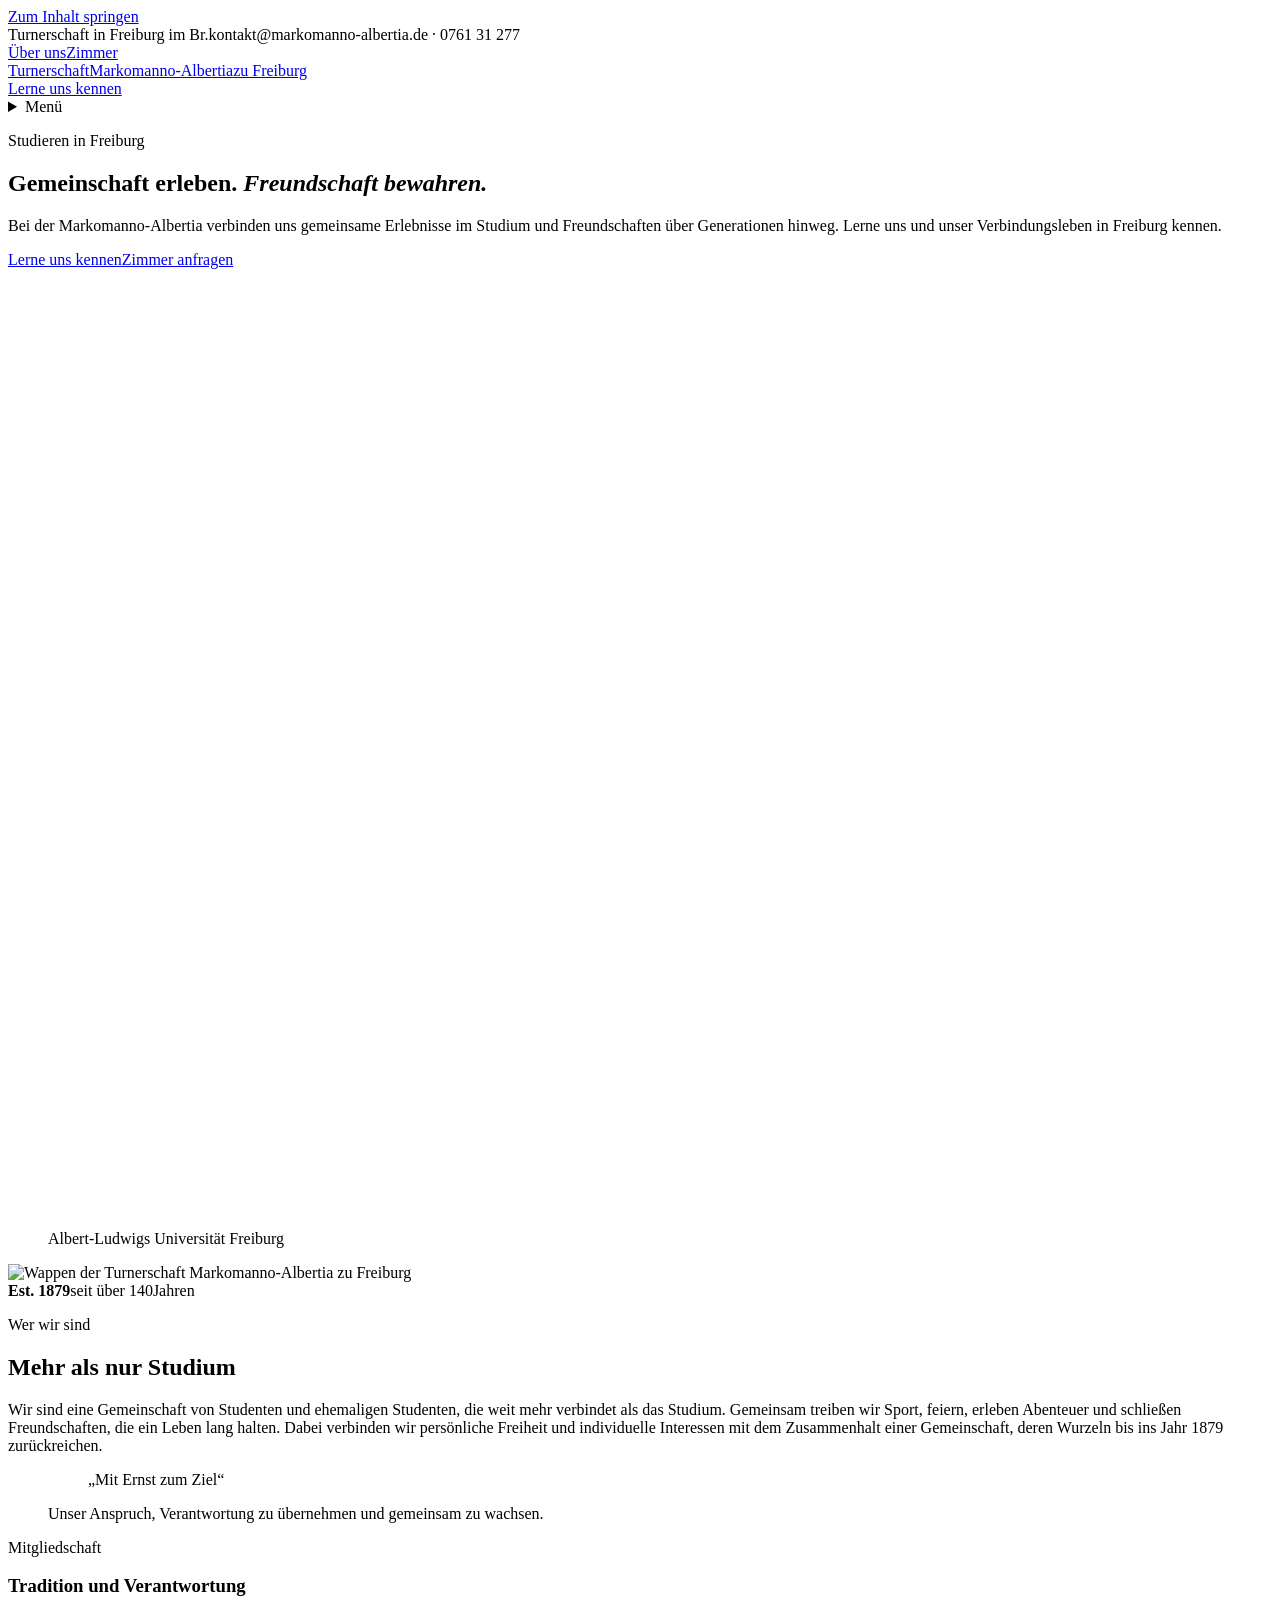
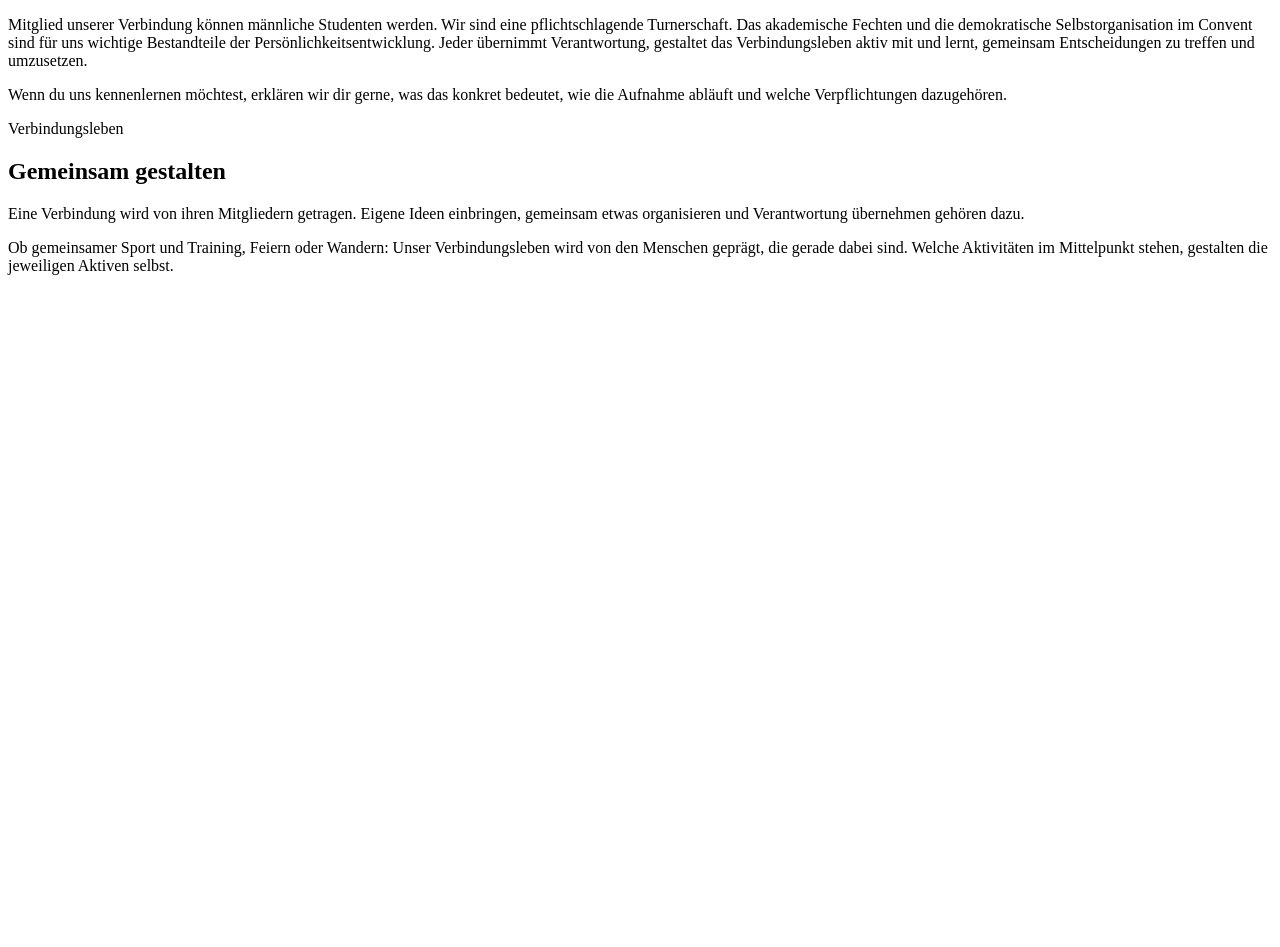
==== commit ab8a51e9: "Publish static website" ====
--- a/index.html
+++ b/index.html
@@ -8,4 +8,4 @@
           /* localStorage nicht verfügbar (z. B. privates Fenster) – bei Design 7 bleiben */
         }
       })();
-    </script><link rel="stylesheet" href="/tma4.0_website_public/_astro/BaseLayout.DHv777Xr.css"></head><body><a class="skip-link" href="#inhalt">Zum Inhalt springen</a><div class="topbar"><span>Turnerschaft in Freiburg im Br.</span><span>kontakt@markomanno-albertia.de · 0761 31 277</span></div><header class="site-header"><div class="container"><nav class="nav-desktop label" aria-label="Hauptnavigation"><a href="/tma4.0_website_public/" aria-current="page">Über uns</a><a href="/tma4.0_website_public/zimmer/">Zimmer</a></nav><a class="brand js-theme-toggle" href="/tma4.0_website_public/"><img class="brand__crest brand__crest--dark" src="/tma4.0_website_public/marke/zirkel-dunkel.png" alt=""><img class="brand__crest brand__crest--light" src="/tma4.0_website_public/marke/zirkel-weiss.png" alt=""><span class="brand__text"><span class="brand__eyebrow">Turnerschaft</span><span class="brand__name">Markomanno-Albertia</span><span class="brand__suffix">zu Freiburg</span></span></a><div class="header-actions label"><a class="button button--primary" href="/tma4.0_website_public/#kontakt">Lerne uns kennen</a></div><details class="mobile-nav-toggle"><summary>Menü</summary><nav aria-label="Hauptnavigation"><a href="/tma4.0_website_public/">Über uns</a><a href="/tma4.0_website_public/zimmer/">Zimmer</a><a href="/tma4.0_website_public/#kontakt">Lerne uns kennen</a></nav></details></div></header><div class="stripe-divider" aria-hidden="true"></div><script type="module">document.querySelectorAll(`.js-theme-toggle`).forEach(e=>{e.addEventListener(`click`,()=>{try{let e=(document.documentElement.getAttribute(`data-theme`)===`college`?`college`:`country-club`)==`country-club`?`college`:`country-club`;localStorage.setItem(`tma-theme`,e)}catch{}})});</script><main id="inhalt"><section class="hero hero--with-wappen"><div class="container hero__layout hero__layout--wide"><div><p class="eyebrow">Studieren in Freiburg</p><h1>Gemeinschaft erleben.<em class="hero__highlight"> Freundschaft bewahren.</em></h1><p>Bei der Markomanno-Albertia verbinden uns gemeinsame Erlebnisse im Studium und Freundschaften über Generationen hinweg. Lerne uns und unser Verbindungsleben in Freiburg kennen.</p><div class="hero__actions"><a class="button button--primary" href="#kontakt">Lerne uns kennen</a><a class="button button--outline" href="/tma4.0_website_public/zimmer/">Zimmer anfragen</a></div></div><div class="hero__media"><figure class="hero__media-frame"><img src="/tma4.0_website_public/_astro/studenten-im-gespraech.dcv7AARB_1FrtHV.webp" srcset="/tma4.0_website_public/_astro/studenten-im-gespraech.dcv7AARB_r7V2c.webp 480w, /tma4.0_website_public/_astro/studenten-im-gespraech.dcv7AARB_2ddMku.webp 768w, /tma4.0_website_public/_astro/studenten-im-gespraech.dcv7AARB_ZMulJn.webp 1024w, /tma4.0_website_public/_astro/studenten-im-gespraech.dcv7AARB_ZB1KaR.webp 1536w" alt="KI-Illustration: Drei Studenten mit Verbindungsbändern im Gespräch vor einem Universitätsgebäude" sizes="(min-width: 860px) 38vw, 100vw" loading="eager" fetchpriority="high" decoding="async" data-astro-image="full-width" data-astro-image-fit="cover" data-astro-image-pos="center" width="1672" height="941" class="hero__image"><figcaption class="hero__media-caption hero__media-caption--with-wappen">Albert-Ludwigs Universität Freiburg</figcaption></figure><img class="hero__wappen" src="/tma4.0_website_public/marke/wappen-freigestellt.png" alt="Wappen der Turnerschaft Markomanno-Albertia zu Freiburg"><div class="stamp" aria-hidden="true"><strong>Est. 1879</strong><span>seit über 140</span><span>Jahren</span></div></div></div></section><section class="section section--dark" id="wer-wir-sind"><div class="container grid-2"><div><p class="eyebrow eyebrow--underline">Wer wir sind</p><h2>Mehr als nur Studium</h2><p>Wir sind eine Gemeinschaft von Studenten und ehemaligen Studenten, die weit mehr verbindet als das Studium. Gemeinsam treiben wir Sport, feiern, erleben Abenteuer und schließen Freundschaften, die ein Leben lang halten. Dabei verbinden wir persönliche Freiheit und individuelle Interessen mit dem Zusammenhalt einer Gemeinschaft, deren Wurzeln bis ins Jahr 1879 zurückreichen.</p></div><div class="info-card"><p class="info-card__label">Mitgliedschaft</p><div class="info-card__inner"><h3>Tradition und Verantwortung</h3><p>Mitglied unserer Verbindung können männliche Studenten werden. Wir sind eine pflichtschlagende Turnerschaft. Das akademische Fechten und die demokratische Selbstorganisation im Convent sind für uns wichtige Bestandteile der Persönlichkeitsentwicklung. Jeder übernimmt Verantwortung, gestaltet das Verbindungsleben aktiv mit und lernt, gemeinsam Entscheidungen zu treffen und umzusetzen.</p><p>Wenn du uns kennenlernen möchtest, erklären wir dir gerne, was das konkret bedeutet, wie die Aufnahme abläuft und welche Verpflichtungen dazugehören.</p><div class="info-card__motto"><blockquote>„Mit Ernst zum Ziel“</blockquote><p>Unser Anspruch, Verantwortung zu übernehmen und gemeinsam zu wachsen.</p></div></div></div></div></section><section class="section" id="gemeinsam"><div class="container"><div class="grid-2 grid-2--align-end"><div><p class="eyebrow">Verbindungsleben</p><h2>Gemeinsam gestalten</h2></div><div><p>Eine Verbindung wird von ihren Mitgliedern getragen. Eigene Ideen einbringen, gemeinsam etwas organisieren und Verantwortung übernehmen gehören dazu.</p><p>Ob gemeinsamer Sport und Training, Feiern oder Wandern: Unser Verbindungsleben wird von den Menschen geprägt, die gerade dabei sind. Welche Aktivitäten im Mittelpunkt stehen, gestalten die jeweiligen Aktiven selbst.</p></div></div><div class="activity-grid"><div class="activity-card"><div class="image-frame"><img src="/tma4.0_website_public/_astro/sport-schwarzwald.D_tb-31V_1x853d.webp" srcset="/tma4.0_website_public/_astro/sport-schwarzwald.D_tb-31V_11EWcE.webp 360w, /tma4.0_website_public/_astro/sport-schwarzwald.D_tb-31V_Z2cv70.webp 640w, /tma4.0_website_public/_astro/sport-schwarzwald.D_tb-31V_2jUdRN.webp 960w" alt="KI-Illustration: Drei Studenten mit Fahrrad und Fußball auf einem Sportplatz vor bewaldeten Hügeln" sizes="(min-width: 860px) 33vw, 100vw" loading="lazy" decoding="async" data-astro-image="full-width" data-astro-image-fit="cover" data-astro-image-pos="center" width="1670" height="942" class="activity-card__image"></div><h3>Sport &amp; Bewegung</h3><p>Als Turnerschaft ist der gemeinsame Sport ein fester Bestandteil unseres Verbindungslebens. Welche Sportarten wir zusammen ausüben, richtet sich nach den Interessen der jeweils in Freiburg aktiven Mitglieder und verändert sich mit der Zeit. Besonders beliebt sind Laufen, Rennrad- und Mountainbiken, Fitness, Freeletics und Fußball. Darüber hinaus gehen einzelne Mitglieder auch Sportarten wie Golf oder dem Jagdsport nach.</p><div><span class="activity-card__tag">Laufen</span><span class="activity-card__tag">Rennrad</span><span class="activity-card__tag">Mountainbike</span><span class="activity-card__tag">Fitness</span><span class="activity-card__tag">Freeletics</span><span class="activity-card__tag">Fußball</span><span class="activity-card__tag">Golf</span><span class="activity-card__tag">Jagdsport</span></div></div><div class="activity-card"><div class="image-frame"><img src="/tma4.0_website_public/_astro/feiern-party.5gQ0Ncs1_Z1NVE3M.webp" srcset="/tma4.0_website_public/_astro/feiern-party.5gQ0Ncs1_Z1D20U.webp 360w, /tma4.0_website_public/_astro/feiern-party.5gQ0Ncs1_Z2r8kBK.webp 640w, /tma4.0_website_public/_astro/feiern-party.5gQ0Ncs1_Z1bCggl.webp 960w" alt="KI-Illustration: Drei Studenten stoßen bei einer gemeinsamen Feier miteinander an" sizes="(min-width: 860px) 33vw, 100vw" loading="lazy" decoding="async" data-astro-image="full-width" data-astro-image-fit="cover" data-astro-image-pos="center" width="1670" height="941" class="activity-card__image"></div><h3>Feiern &amp; Nachtleben</h3><p>Neben Studium und Sport darf natürlich auch das Feiern nicht zu kurz kommen. Wir genießen das Studentenleben in vollen Zügen – ob auf Studentenpartys, in den Bars und Clubs Freiburgs oder bei Veranstaltungen anderer Studentenverbindungen. Gemeinsam feiern, neue Leute kennenlernen und einfach eine gute Zeit haben gehört für uns genauso zum Verbindungsleben.</p></div><div class="activity-card"><div class="image-frame"><img src="/tma4.0_website_public/_astro/wandern-bergpfad.DuIhqrxp_Z5fjhc.webp" srcset="/tma4.0_website_public/_astro/wandern-bergpfad.DuIhqrxp_JB9WW.webp 360w, /tma4.0_website_public/_astro/wandern-bergpfad.DuIhqrxp_tLCgL.webp 640w, /tma4.0_website_public/_astro/wandern-bergpfad.DuIhqrxp_x86GA.webp 960w" alt="KI-Illustration: Studenten mit Rucksäcken auf einem Wanderpfad über bewaldeten Bergen" sizes="(min-width: 860px) 33vw, 100vw" loading="lazy" decoding="async" data-astro-image="full-width" data-astro-image-fit="cover" data-astro-image-pos="center" width="1536" height="1024" class="activity-card__image"></div><h3>Natur &amp; Gemeinschaft</h3><p>Auch abseits der Stadt verbringen wir gerne gemeinsam Zeit in der Natur. Unsere eigene Hütte im Schwarzwald ist dabei ein besonderer Treffpunkt und Ausgangspunkt für Wanderungen und Skiausflüge im Winter. Gemütliche Abende am Lagerfeuer gehören hier genauso dazu wie im Sommer gemeinsame Tage am See oder Bootstouren. Ob sportlich aktiv oder einfach entspannt in geselliger Runde – im Mittelpunkt stehen immer das gemeinsame Erlebnis, die Freundschaft und die Freude daran, Zeit miteinander zu verbringen.</p></div></div><figure class="motto-label"><figcaption class="motto-label__heading">Sport und Bewegung für Gesundheit und Wohlbefinden</figcaption><div class="motto-label__body"><p class="motto-label__intro">Unser Wahlspruch lautet</p><blockquote><p lang="la">„Mens sana in corpore sano“</p></blockquote><div class="motto-label__details"><p>Ein gesunder Geist in einem gesunden Körper.</p><cite>Nach Juvenal, Satire X, Vers 356</cite></div></div></figure></div></section><section class="section section--dark fechten-feature" id="fechten" aria-labelledby="fechten-heading"><div class="container fechten-feature__layout"><figure class="fechten-feature__media"><img src="/tma4.0_website_public/_astro/fechttraining.BjyLkm9r_Z1fa51q.webp" srcset="/tma4.0_website_public/_astro/fechttraining.BjyLkm9r_Z1JzrRW.webp 480w, /tma4.0_website_public/_astro/fechttraining.BjyLkm9r_fMIg0.webp 768w, /tma4.0_website_public/_astro/fechttraining.BjyLkm9r_LRdpw.webp 1024w, /tma4.0_website_public/_astro/fechttraining.BjyLkm9r_Z1fa51q.webp 1536w" alt="KI-Illustration: Zwei Studenten üben das akademische Fechten, ein weiterer begleitet das Training" sizes="(min-width: 860px) 55vw, 100vw" loading="lazy" decoding="async" data-astro-image="full-width" data-astro-image-fit="cover" data-astro-image-pos="center" width="1536" height="1024" class="fechten-feature__image"><figcaption>Gemeinsames Fechttraining</figcaption></figure><div class="fechten-feature__content"><p class="eyebrow fechten-feature__eyebrow">Akademisches Fechten</p><h2 id="fechten-heading">Fechten gehört zu uns.</h2><p>Beim gemeinsamen Training auf dem Paukboden üben wir Technik und Konzentration und bereiten uns auf Mensuren vor. Dabei zählen Disziplin, gegenseitige Unterstützung und die Bereitschaft, Verantwortung zu übernehmen.</p><p>Wir sind eine pflichtschlagende Turnerschaft. Das akademische Fechten und das Fechten von Mensuren gehören verbindlich zur Mitgliedschaft. Was das konkret bedeutet und wie du das Fechten bei uns kennenlernst, erklären wir dir gerne persönlich.</p><a class="button button--inverse" href="#kontakt">Fragen zum Fechten? Sprich uns an</a></div></div></section><section class="section"><div class="container grid-2"><figure class="image-frame"><img src="/tma4.0_website_public/_astro/club-lounge.ihFJXuJH_Z2kCMzM.webp" srcset="/tma4.0_website_public/_astro/club-lounge.ihFJXuJH_Zl5rib.webp 480w, /tma4.0_website_public/_astro/club-lounge.ihFJXuJH_Z1owggf.webp 768w, /tma4.0_website_public/_astro/club-lounge.ihFJXuJH_ZMsHi6.webp 1024w, /tma4.0_website_public/_astro/club-lounge.ihFJXuJH_Z2kCMzM.webp 1536w" alt="KI-Illustration einer klassischen Club-Lounge mit Ledersofas, Bücherregal und Couleurbändern" sizes="(min-width: 860px) 50vw, 100vw" loading="lazy" decoding="async" data-astro-image="full-width" data-astro-image-fit="cover" data-astro-image-pos="center" width="1536" height="1024" class="image-frame__image"><figcaption class="image-frame__caption">Unser Burschen Saloon</figcaption></figure><div><div class="stripe-divider stripe-divider--inline" aria-hidden="true"></div><h2>Du suchst ein Zimmer in Freiburg?</h2><p>Wir bieten vergünstigte Zimmer an. Wenn du in Freiburg studierst oder dein Studium hier beginnen möchtest, nimm Kontakt mit uns auf. Wir besprechen mit dir unser Zimmerangebot und die Möglichkeiten, uns kennenzulernen.</p><a class="button button--primary" href="/tma4.0_website_public/zimmer/">Zum Zimmerangebot</a></div></div></section><section class="section section--tint" id="kennenlernen"><div class="container grid-2"><div class="contact-intro"><p class="eyebrow">Kennenlernen</p><h2>Lerne uns persönlich kennen</h2><p>Du hast Fragen oder möchtest uns besuchen? Schreib uns eine E-Mail oder ruf an. Wir besprechen mit dir, bei welcher Gelegenheit wir uns kennenlernen können.</p><div class="social-intro"><nav class="social-links" aria-label="Social Media"><a href="https://www.instagram.com/markomannoalbertia/"><svg viewBox="0 0 24 24" width="22" height="22" fill="none" stroke="currentColor" stroke-width="1.8" aria-hidden="true"><rect x="3" y="3" width="18" height="18" rx="5"></rect><circle cx="12" cy="12" r="4"></circle><circle cx="17.5" cy="6.5" r="1" fill="currentColor" stroke="none"></circle></svg><span>Instagram</span></a><a href="https://www.facebook.com/MarkomannoAlbertia"><svg viewBox="0 0 24 24" width="22" height="22" fill="currentColor" aria-hidden="true"><path d="M14 22v-9h3l.5-4H14V7c0-1.2.4-2 2-2h2V1.4A25 25 0 0 0 15 1c-3 0-5 1.8-5 5v3H7v4h3v9z"></path></svg><span>Facebook</span></a></nav></div></div><div class="contact-card"><div class="contact-card__actions"><a class="button button--primary" href="mailto:kontakt@markomanno-albertia.de">E-Mail schreiben</a><a class="button button--outline" href="tel:+4976131277">Anrufen</a></div><div class="contact-card__chips"><span class="info-chip">kontakt@markomanno-albertia.de</span><span class="info-chip">0761 31 277</span></div></div></div></section><section class="section" id="kontakt"><div class="container grid-2"><div><h2>Kontakt</h2><p>Du hast Fragen zu uns oder zu einem Zimmer? Schreib uns eine E-Mail oder ruf an.</p></div><div class="contact-chips"><div class="info-chip">E-Mail: kontakt@markomanno-albertia.de</div><div class="info-chip">Telefon: 0761 31 277</div><div class="info-chip">Anschrift: Mozartstraße 66, 79104 Freiburg</div></div></div></section></main><div class="stripe-divider" aria-hidden="true"></div><footer class="site-footer"><div class="container"><div class="site-footer__brand"><img class="site-footer__crest" src="/tma4.0_website_public/marke/zirkel-weiss.png" alt=""><div><p class="site-footer__name">Turnerschaft Markomanno-Albertia<br>zu Freiburg</p><p>kontakt@markomanno-albertia.de · 0761 31 277</p></div></div><div class="site-footer__links"><nav class="social-links social-links--compact" aria-label="Social Media"><a href="https://www.instagram.com/markomannoalbertia/" aria-label="Instagram" title="Instagram"><svg viewBox="0 0 24 24" width="22" height="22" fill="none" stroke="currentColor" stroke-width="1.8" aria-hidden="true"><rect x="3" y="3" width="18" height="18" rx="5"></rect><circle cx="12" cy="12" r="4"></circle><circle cx="17.5" cy="6.5" r="1" fill="currentColor" stroke="none"></circle></svg></a><a href="https://www.facebook.com/MarkomannoAlbertia" aria-label="Facebook" title="Facebook"><svg viewBox="0 0 24 24" width="22" height="22" fill="currentColor" aria-hidden="true"><path d="M14 22v-9h3l.5-4H14V7c0-1.2.4-2 2-2h2V1.4A25 25 0 0 0 15 1c-3 0-5 1.8-5 5v3H7v4h3v9z"></path></svg></a></nav><nav class="site-footer__legal" aria-label="Rechtliches"><a href="/tma4.0_website_public/impressum/">Impressum</a><a href="/tma4.0_website_public/datenschutz/">Datenschutz</a></nav></div></div></footer></body></html>+    </script><link rel="stylesheet" href="/tma4.0_website_public/_astro/BaseLayout.6LmUT85-.css"></head><body><a class="skip-link" href="#inhalt">Zum Inhalt springen</a><div class="topbar"><span>Turnerschaft in Freiburg im Br.</span><span>kontakt@markomanno-albertia.de · 0761 31 277</span></div><header class="site-header"><div class="container"><nav class="nav-desktop label" aria-label="Hauptnavigation"><a href="/tma4.0_website_public/" aria-current="page">Über uns</a><a href="/tma4.0_website_public/zimmer/">Zimmer</a></nav><a class="brand js-theme-toggle" href="/tma4.0_website_public/"><img class="brand__crest brand__crest--dark" src="/tma4.0_website_public/marke/zirkel-dunkel.png" alt=""><img class="brand__crest brand__crest--light" src="/tma4.0_website_public/marke/zirkel-weiss.png" alt=""><span class="brand__text"><span class="brand__eyebrow">Turnerschaft</span><span class="brand__name">Markomanno-Albertia</span><span class="brand__suffix">zu Freiburg</span></span></a><div class="header-actions label"><a class="button button--primary" href="/tma4.0_website_public/#kontakt">Lerne uns kennen</a></div><details class="mobile-nav-toggle"><summary>Menü</summary><nav aria-label="Hauptnavigation"><a href="/tma4.0_website_public/">Über uns</a><a href="/tma4.0_website_public/zimmer/">Zimmer</a><a href="/tma4.0_website_public/#kontakt">Lerne uns kennen</a></nav></details></div></header><div class="stripe-divider" aria-hidden="true"></div><script type="module">document.querySelectorAll(`.js-theme-toggle`).forEach(e=>{e.addEventListener(`click`,()=>{try{let e=(document.documentElement.getAttribute(`data-theme`)===`college`?`college`:`country-club`)==`country-club`?`college`:`country-club`;localStorage.setItem(`tma-theme`,e)}catch{}})});</script><main id="inhalt"><section class="hero hero--with-wappen"><div class="container hero__layout hero__layout--wide"><div><p class="eyebrow">Studieren in Freiburg</p><h1>Gemeinschaft erleben.<em class="hero__highlight"> Freundschaft bewahren.</em></h1><p>Bei der Markomanno-Albertia verbinden uns gemeinsame Erlebnisse im Studium und Freundschaften über Generationen hinweg. Lerne uns und unser Verbindungsleben in Freiburg kennen.</p><div class="hero__actions"><a class="button button--primary" href="#kontakt">Lerne uns kennen</a><a class="button button--outline" href="/tma4.0_website_public/zimmer/">Zimmer anfragen</a></div></div><div class="hero__media"><figure class="hero__media-frame"><img src="/tma4.0_website_public/_astro/studenten-im-gespraech.dcv7AARB_1FrtHV.webp" srcset="/tma4.0_website_public/_astro/studenten-im-gespraech.dcv7AARB_r7V2c.webp 480w, /tma4.0_website_public/_astro/studenten-im-gespraech.dcv7AARB_2ddMku.webp 768w, /tma4.0_website_public/_astro/studenten-im-gespraech.dcv7AARB_ZMulJn.webp 1024w, /tma4.0_website_public/_astro/studenten-im-gespraech.dcv7AARB_ZB1KaR.webp 1536w" alt="KI-Illustration: Drei Studenten mit Verbindungsbändern im Gespräch vor einem Universitätsgebäude" sizes="(min-width: 860px) 38vw, 100vw" loading="eager" fetchpriority="high" decoding="async" data-astro-image="full-width" data-astro-image-fit="cover" data-astro-image-pos="center" width="1672" height="941" class="hero__image"><figcaption class="hero__media-caption hero__media-caption--with-wappen">Albert-Ludwigs Universität Freiburg</figcaption></figure><img class="hero__wappen" src="/tma4.0_website_public/marke/wappen-freigestellt.png" alt="Wappen der Turnerschaft Markomanno-Albertia zu Freiburg"><div class="stamp" aria-hidden="true"><strong>Est. 1879</strong><span>seit über 140</span><span>Jahren</span></div></div></div></section><section class="section section--dark" id="wer-wir-sind"><div class="container grid-2 about-grid"><div class="about-copy"><div><p class="eyebrow eyebrow--underline">Wer wir sind</p><h2>Mehr als nur Studium</h2><p>Wir sind eine Gemeinschaft von Studenten und ehemaligen Studenten, die weit mehr verbindet als das Studium. Gemeinsam treiben wir Sport, feiern, erleben Abenteuer und schließen Freundschaften, die ein Leben lang halten. Dabei verbinden wir persönliche Freiheit und individuelle Interessen mit dem Zusammenhalt einer Gemeinschaft, deren Wurzeln bis ins Jahr 1879 zurückreichen.</p></div><figure class="about-motto"><blockquote><p>„Mit Ernst zum Ziel“</p></blockquote><figcaption>Unser Anspruch, Verantwortung zu übernehmen und gemeinsam zu wachsen.</figcaption></figure></div><div class="info-card"><p class="info-card__label">Mitgliedschaft</p><div class="info-card__inner"><h3>Tradition und Verantwortung</h3><p>Mitglied unserer Verbindung können männliche Studenten werden. Wir sind eine pflichtschlagende Turnerschaft. Das akademische Fechten und die demokratische Selbstorganisation im Convent sind für uns wichtige Bestandteile der Persönlichkeitsentwicklung. Jeder übernimmt Verantwortung, gestaltet das Verbindungsleben aktiv mit und lernt, gemeinsam Entscheidungen zu treffen und umzusetzen.</p><p>Wenn du uns kennenlernen möchtest, erklären wir dir gerne, was das konkret bedeutet, wie die Aufnahme abläuft und welche Verpflichtungen dazugehören.</p></div></div></div></section><section class="section" id="gemeinsam"><div class="container"><div class="grid-2 grid-2--align-end"><div><p class="eyebrow">Verbindungsleben</p><h2>Gemeinsam gestalten</h2></div><div><p>Eine Verbindung wird von ihren Mitgliedern getragen. Eigene Ideen einbringen, gemeinsam etwas organisieren und Verantwortung übernehmen gehören dazu.</p><p>Ob gemeinsamer Sport und Training, Feiern oder Wandern: Unser Verbindungsleben wird von den Menschen geprägt, die gerade dabei sind. Welche Aktivitäten im Mittelpunkt stehen, gestalten die jeweiligen Aktiven selbst.</p></div></div><div class="activity-grid"><div class="activity-card"><div class="image-frame"><img src="/tma4.0_website_public/_astro/sport-schwarzwald.D_tb-31V_1x853d.webp" srcset="/tma4.0_website_public/_astro/sport-schwarzwald.D_tb-31V_11EWcE.webp 360w, /tma4.0_website_public/_astro/sport-schwarzwald.D_tb-31V_Z2cv70.webp 640w, /tma4.0_website_public/_astro/sport-schwarzwald.D_tb-31V_2jUdRN.webp 960w" alt="KI-Illustration: Drei Studenten mit Fahrrad und Fußball auf einem Sportplatz vor bewaldeten Hügeln" sizes="(min-width: 860px) 33vw, 100vw" loading="lazy" decoding="async" data-astro-image="full-width" data-astro-image-fit="cover" data-astro-image-pos="center" width="1670" height="942" class="activity-card__image"></div><h3>Sport &amp; Bewegung</h3><p>Als Turnerschaft ist der gemeinsame Sport ein fester Bestandteil unseres Verbindungslebens. Welche Sportarten wir zusammen ausüben, richtet sich nach den Interessen der jeweils in Freiburg aktiven Mitglieder und verändert sich mit der Zeit. Besonders beliebt sind Laufen, Rennrad- und Mountainbiken, Fitness, Freeletics und Fußball. Darüber hinaus gehen einzelne Mitglieder auch Sportarten wie Golf oder dem Jagdsport nach.</p><div><span class="activity-card__tag">Laufen</span><span class="activity-card__tag">Rennrad</span><span class="activity-card__tag">Mountainbike</span><span class="activity-card__tag">Fitness</span><span class="activity-card__tag">Freeletics</span><span class="activity-card__tag">Fußball</span><span class="activity-card__tag">Golf</span><span class="activity-card__tag">Jagdsport</span></div></div><div class="activity-card"><div class="image-frame"><img src="/tma4.0_website_public/_astro/feiern-party.5gQ0Ncs1_Z1NVE3M.webp" srcset="/tma4.0_website_public/_astro/feiern-party.5gQ0Ncs1_Z1D20U.webp 360w, /tma4.0_website_public/_astro/feiern-party.5gQ0Ncs1_Z2r8kBK.webp 640w, /tma4.0_website_public/_astro/feiern-party.5gQ0Ncs1_Z1bCggl.webp 960w" alt="KI-Illustration: Drei Studenten stoßen bei einer gemeinsamen Feier miteinander an" sizes="(min-width: 860px) 33vw, 100vw" loading="lazy" decoding="async" data-astro-image="full-width" data-astro-image-fit="cover" data-astro-image-pos="center" width="1670" height="941" class="activity-card__image"></div><h3>Feiern &amp; Nachtleben</h3><p>Neben Studium und Sport darf natürlich auch das Feiern nicht zu kurz kommen. Wir genießen das Studentenleben in vollen Zügen – ob auf Studentenpartys, in den Bars und Clubs Freiburgs oder bei Veranstaltungen anderer Studentenverbindungen. Gemeinsam feiern, neue Leute kennenlernen und einfach eine gute Zeit haben gehört für uns genauso zum Verbindungsleben.</p></div><div class="activity-card"><div class="image-frame"><img src="/tma4.0_website_public/_astro/wandern-bergpfad.DuIhqrxp_Z5fjhc.webp" srcset="/tma4.0_website_public/_astro/wandern-bergpfad.DuIhqrxp_JB9WW.webp 360w, /tma4.0_website_public/_astro/wandern-bergpfad.DuIhqrxp_tLCgL.webp 640w, /tma4.0_website_public/_astro/wandern-bergpfad.DuIhqrxp_x86GA.webp 960w" alt="KI-Illustration: Studenten mit Rucksäcken auf einem Wanderpfad über bewaldeten Bergen" sizes="(min-width: 860px) 33vw, 100vw" loading="lazy" decoding="async" data-astro-image="full-width" data-astro-image-fit="cover" data-astro-image-pos="center" width="1536" height="1024" class="activity-card__image"></div><h3>Natur &amp; Gemeinschaft</h3><p>Auch abseits der Stadt verbringen wir gerne gemeinsam Zeit in der Natur. Unsere eigene Hütte im Schwarzwald ist dabei ein besonderer Treffpunkt und Ausgangspunkt für Wanderungen und Skiausflüge im Winter. Gemütliche Abende am Lagerfeuer gehören hier genauso dazu wie im Sommer gemeinsame Tage am See oder Bootstouren. Ob sportlich aktiv oder einfach entspannt in geselliger Runde – im Mittelpunkt stehen immer das gemeinsame Erlebnis, die Freundschaft und die Freude daran, Zeit miteinander zu verbringen.</p></div></div><figure class="motto-label"><figcaption class="motto-label__heading">Sport und Bewegung für Gesundheit und Wohlbefinden</figcaption><div class="motto-label__body"><p class="motto-label__intro">Unser Wahlspruch lautet</p><blockquote><p lang="la">„Mens sana in corpore sano“</p></blockquote><div class="motto-label__details"><p>Ein gesunder Geist in einem gesunden Körper.</p><cite>Nach Juvenal, Satire X, Vers 356</cite></div></div></figure></div></section><section class="section section--dark fechten-feature" id="fechten" aria-labelledby="fechten-heading"><div class="container fechten-feature__layout"><figure class="fechten-feature__media"><img src="/tma4.0_website_public/_astro/fechttraining.BjyLkm9r_Z1fa51q.webp" srcset="/tma4.0_website_public/_astro/fechttraining.BjyLkm9r_Z1JzrRW.webp 480w, /tma4.0_website_public/_astro/fechttraining.BjyLkm9r_fMIg0.webp 768w, /tma4.0_website_public/_astro/fechttraining.BjyLkm9r_LRdpw.webp 1024w, /tma4.0_website_public/_astro/fechttraining.BjyLkm9r_Z1fa51q.webp 1536w" alt="KI-Illustration: Zwei Studenten üben das akademische Fechten, ein weiterer begleitet das Training" sizes="(min-width: 860px) 55vw, 100vw" loading="lazy" decoding="async" data-astro-image="full-width" data-astro-image-fit="cover" data-astro-image-pos="center" width="1536" height="1024" class="fechten-feature__image"><figcaption>Gemeinsames Fechttraining</figcaption></figure><div class="fechten-feature__content"><p class="eyebrow fechten-feature__eyebrow">Akademisches Fechten</p><h2 id="fechten-heading">Fechten gehört zu uns.</h2><p>Beim gemeinsamen Training auf dem Paukboden üben wir Technik und Konzentration und bereiten uns auf Mensuren vor. Dabei zählen Disziplin, gegenseitige Unterstützung und die Bereitschaft, Verantwortung zu übernehmen.</p><p>Wir sind eine pflichtschlagende Turnerschaft. Das akademische Fechten und das Fechten von Mensuren gehören verbindlich zur Mitgliedschaft. Was das konkret bedeutet und wie du das Fechten bei uns kennenlernst, erklären wir dir gerne persönlich.</p><a class="button button--inverse" href="#kontakt">Fragen zum Fechten? Sprich uns an</a></div></div></section><section class="section"><div class="container grid-2"><figure class="image-frame"><img src="/tma4.0_website_public/_astro/club-lounge.ihFJXuJH_Z2kCMzM.webp" srcset="/tma4.0_website_public/_astro/club-lounge.ihFJXuJH_Zl5rib.webp 480w, /tma4.0_website_public/_astro/club-lounge.ihFJXuJH_Z1owggf.webp 768w, /tma4.0_website_public/_astro/club-lounge.ihFJXuJH_ZMsHi6.webp 1024w, /tma4.0_website_public/_astro/club-lounge.ihFJXuJH_Z2kCMzM.webp 1536w" alt="KI-Illustration einer klassischen Club-Lounge mit Ledersofas, Bücherregal und Couleurbändern" sizes="(min-width: 860px) 50vw, 100vw" loading="lazy" decoding="async" data-astro-image="full-width" data-astro-image-fit="cover" data-astro-image-pos="center" width="1536" height="1024" class="image-frame__image"><figcaption class="image-frame__caption">Unser Burschen Saloon</figcaption></figure><div><div class="stripe-divider stripe-divider--inline" aria-hidden="true"></div><h2>Du suchst ein Zimmer in Freiburg?</h2><p>Wir bieten vergünstigte Zimmer an. Wenn du in Freiburg studierst oder dein Studium hier beginnen möchtest, nimm Kontakt mit uns auf. Wir besprechen mit dir unser Zimmerangebot und die Möglichkeiten, uns kennenzulernen.</p><a class="button button--primary" href="/tma4.0_website_public/zimmer/">Zum Zimmerangebot</a></div></div></section><section class="section section--tint" id="kennenlernen"><div class="container grid-2"><div class="contact-intro"><p class="eyebrow">Kennenlernen</p><h2>Lerne uns persönlich kennen</h2><p>Du hast Fragen oder möchtest uns besuchen? Schreib uns eine E-Mail oder ruf an. Wir besprechen mit dir, bei welcher Gelegenheit wir uns kennenlernen können.</p><div class="social-intro"><nav class="social-links" aria-label="Social Media"><a href="https://www.instagram.com/markomannoalbertia/"><svg viewBox="0 0 24 24" width="22" height="22" fill="none" stroke="currentColor" stroke-width="1.8" aria-hidden="true"><rect x="3" y="3" width="18" height="18" rx="5"></rect><circle cx="12" cy="12" r="4"></circle><circle cx="17.5" cy="6.5" r="1" fill="currentColor" stroke="none"></circle></svg><span>Instagram</span></a><a href="https://www.facebook.com/MarkomannoAlbertia"><svg viewBox="0 0 24 24" width="22" height="22" fill="currentColor" aria-hidden="true"><path d="M14 22v-9h3l.5-4H14V7c0-1.2.4-2 2-2h2V1.4A25 25 0 0 0 15 1c-3 0-5 1.8-5 5v3H7v4h3v9z"></path></svg><span>Facebook</span></a></nav></div></div><div class="contact-card"><div class="contact-card__actions"><a class="button button--primary" href="mailto:kontakt@markomanno-albertia.de">E-Mail schreiben</a><a class="button button--outline" href="tel:+4976131277">Anrufen</a></div><div class="contact-card__chips"><span class="info-chip">kontakt@markomanno-albertia.de</span><span class="info-chip">0761 31 277</span></div></div></div></section><section class="section" id="kontakt"><div class="container grid-2"><div><h2>Kontakt</h2><p>Du hast Fragen zu uns oder zu einem Zimmer? Schreib uns eine E-Mail oder ruf an.</p></div><div class="contact-chips"><div class="info-chip">E-Mail: kontakt@markomanno-albertia.de</div><div class="info-chip">Telefon: 0761 31 277</div><div class="info-chip">Anschrift: Mozartstraße 66, 79104 Freiburg</div></div></div></section></main><div class="stripe-divider" aria-hidden="true"></div><footer class="site-footer"><div class="container"><div class="site-footer__brand"><img class="site-footer__crest" src="/tma4.0_website_public/marke/zirkel-weiss.png" alt=""><div><p class="site-footer__name">Turnerschaft Markomanno-Albertia<br>zu Freiburg</p><p>kontakt@markomanno-albertia.de · 0761 31 277</p></div></div><div class="site-footer__links"><nav class="social-links social-links--compact" aria-label="Social Media"><a href="https://www.instagram.com/markomannoalbertia/" aria-label="Instagram" title="Instagram"><svg viewBox="0 0 24 24" width="22" height="22" fill="none" stroke="currentColor" stroke-width="1.8" aria-hidden="true"><rect x="3" y="3" width="18" height="18" rx="5"></rect><circle cx="12" cy="12" r="4"></circle><circle cx="17.5" cy="6.5" r="1" fill="currentColor" stroke="none"></circle></svg></a><a href="https://www.facebook.com/MarkomannoAlbertia" aria-label="Facebook" title="Facebook"><svg viewBox="0 0 24 24" width="22" height="22" fill="currentColor" aria-hidden="true"><path d="M14 22v-9h3l.5-4H14V7c0-1.2.4-2 2-2h2V1.4A25 25 0 0 0 15 1c-3 0-5 1.8-5 5v3H7v4h3v9z"></path></svg></a></nav><nav class="site-footer__legal" aria-label="Rechtliches"><a href="/tma4.0_website_public/impressum/">Impressum</a><a href="/tma4.0_website_public/datenschutz/">Datenschutz</a></nav></div></div></footer></body></html>
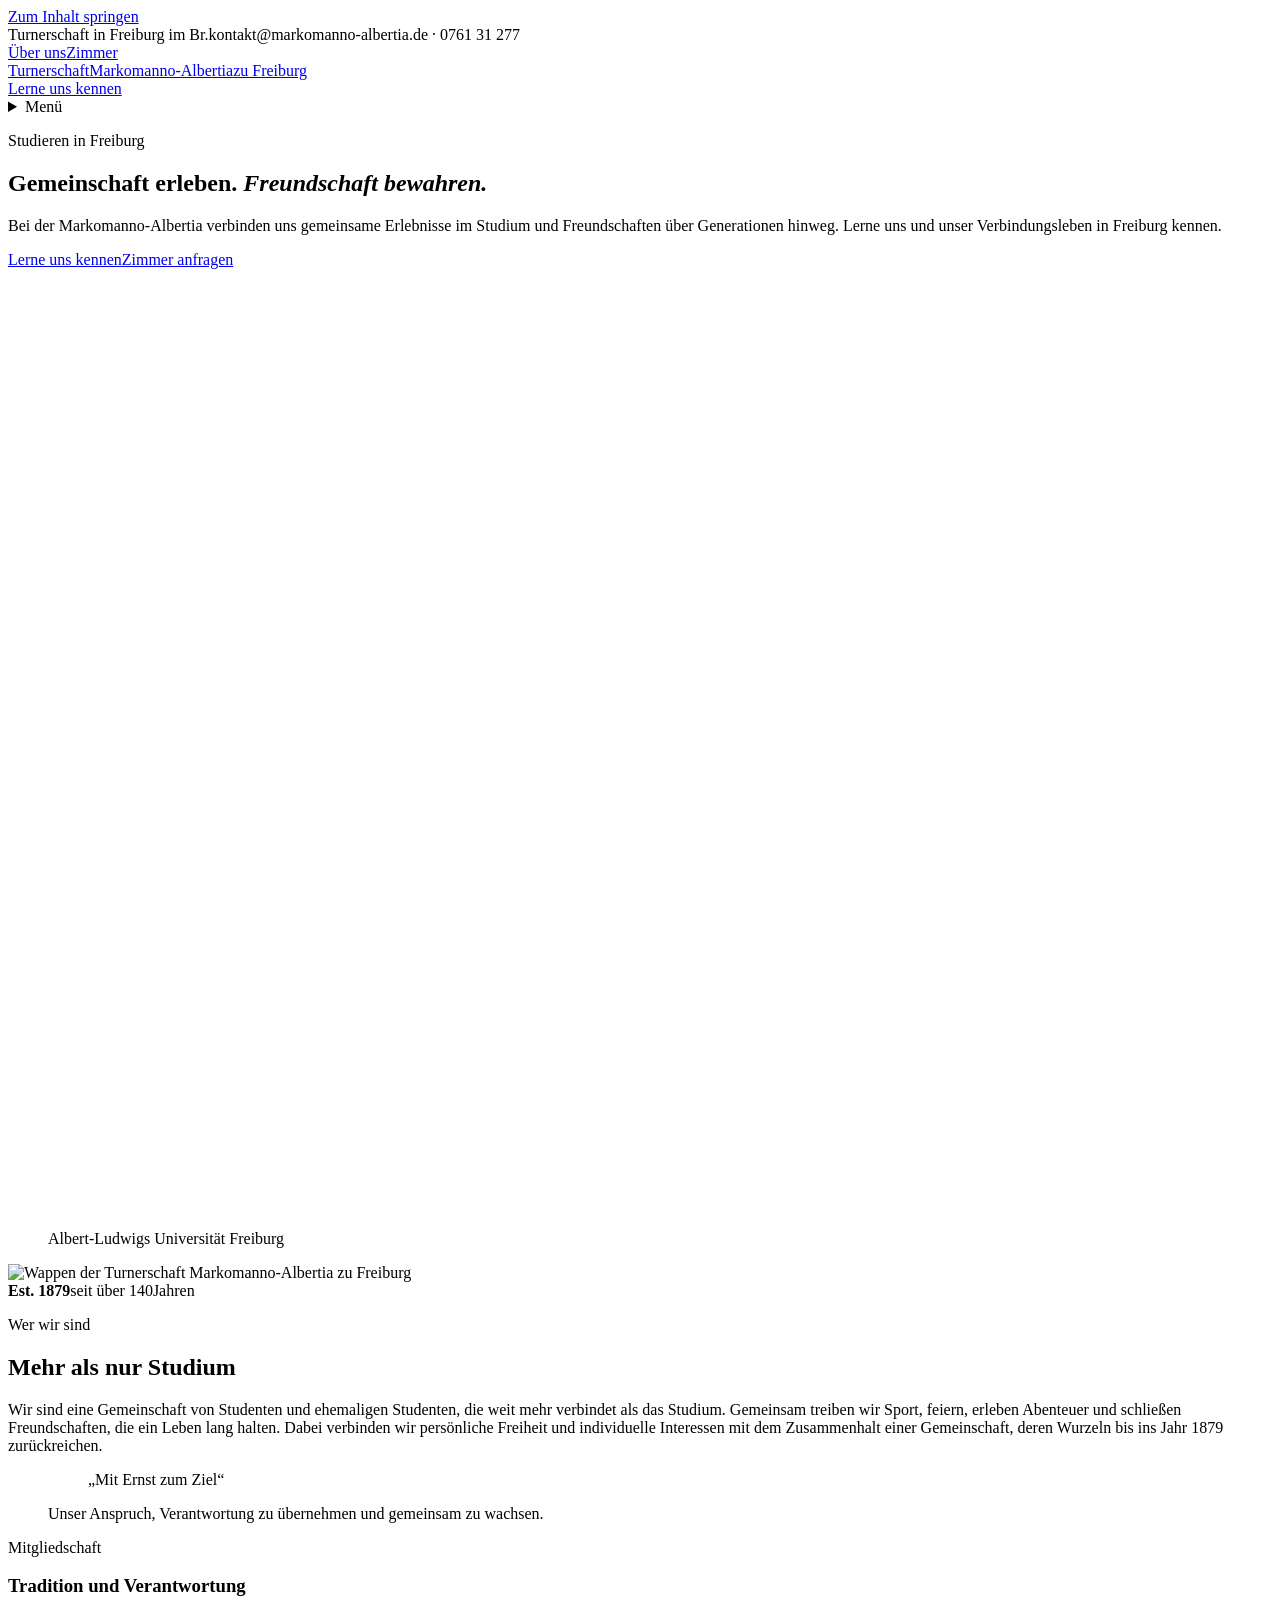
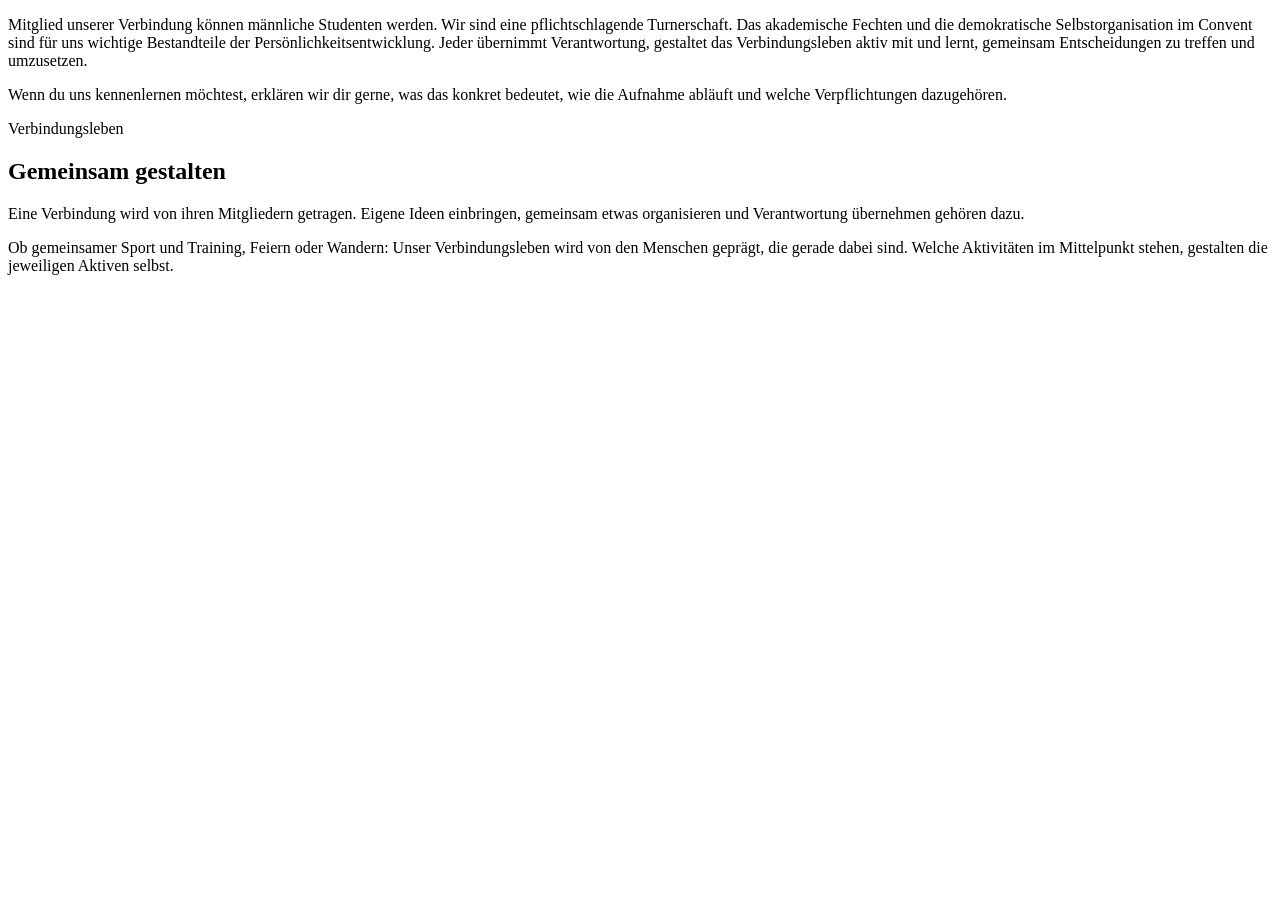
==== commit 0410b30a: "Publish static website" ====
--- a/index.html
+++ b/index.html
@@ -8,4 +8,4 @@
           /* localStorage nicht verfügbar (z. B. privates Fenster) – bei Design 7 bleiben */
         }
       })();
-    </script><link rel="stylesheet" href="/tma4.0_website_public/_astro/BaseLayout.6LmUT85-.css"></head><body><a class="skip-link" href="#inhalt">Zum Inhalt springen</a><div class="topbar"><span>Turnerschaft in Freiburg im Br.</span><span>kontakt@markomanno-albertia.de · 0761 31 277</span></div><header class="site-header"><div class="container"><nav class="nav-desktop label" aria-label="Hauptnavigation"><a href="/tma4.0_website_public/" aria-current="page">Über uns</a><a href="/tma4.0_website_public/zimmer/">Zimmer</a></nav><a class="brand js-theme-toggle" href="/tma4.0_website_public/"><img class="brand__crest brand__crest--dark" src="/tma4.0_website_public/marke/zirkel-dunkel.png" alt=""><img class="brand__crest brand__crest--light" src="/tma4.0_website_public/marke/zirkel-weiss.png" alt=""><span class="brand__text"><span class="brand__eyebrow">Turnerschaft</span><span class="brand__name">Markomanno-Albertia</span><span class="brand__suffix">zu Freiburg</span></span></a><div class="header-actions label"><a class="button button--primary" href="/tma4.0_website_public/#kontakt">Lerne uns kennen</a></div><details class="mobile-nav-toggle"><summary>Menü</summary><nav aria-label="Hauptnavigation"><a href="/tma4.0_website_public/">Über uns</a><a href="/tma4.0_website_public/zimmer/">Zimmer</a><a href="/tma4.0_website_public/#kontakt">Lerne uns kennen</a></nav></details></div></header><div class="stripe-divider" aria-hidden="true"></div><script type="module">document.querySelectorAll(`.js-theme-toggle`).forEach(e=>{e.addEventListener(`click`,()=>{try{let e=(document.documentElement.getAttribute(`data-theme`)===`college`?`college`:`country-club`)==`country-club`?`college`:`country-club`;localStorage.setItem(`tma-theme`,e)}catch{}})});</script><main id="inhalt"><section class="hero hero--with-wappen"><div class="container hero__layout hero__layout--wide"><div><p class="eyebrow">Studieren in Freiburg</p><h1>Gemeinschaft erleben.<em class="hero__highlight"> Freundschaft bewahren.</em></h1><p>Bei der Markomanno-Albertia verbinden uns gemeinsame Erlebnisse im Studium und Freundschaften über Generationen hinweg. Lerne uns und unser Verbindungsleben in Freiburg kennen.</p><div class="hero__actions"><a class="button button--primary" href="#kontakt">Lerne uns kennen</a><a class="button button--outline" href="/tma4.0_website_public/zimmer/">Zimmer anfragen</a></div></div><div class="hero__media"><figure class="hero__media-frame"><img src="/tma4.0_website_public/_astro/studenten-im-gespraech.dcv7AARB_1FrtHV.webp" srcset="/tma4.0_website_public/_astro/studenten-im-gespraech.dcv7AARB_r7V2c.webp 480w, /tma4.0_website_public/_astro/studenten-im-gespraech.dcv7AARB_2ddMku.webp 768w, /tma4.0_website_public/_astro/studenten-im-gespraech.dcv7AARB_ZMulJn.webp 1024w, /tma4.0_website_public/_astro/studenten-im-gespraech.dcv7AARB_ZB1KaR.webp 1536w" alt="KI-Illustration: Drei Studenten mit Verbindungsbändern im Gespräch vor einem Universitätsgebäude" sizes="(min-width: 860px) 38vw, 100vw" loading="eager" fetchpriority="high" decoding="async" data-astro-image="full-width" data-astro-image-fit="cover" data-astro-image-pos="center" width="1672" height="941" class="hero__image"><figcaption class="hero__media-caption hero__media-caption--with-wappen">Albert-Ludwigs Universität Freiburg</figcaption></figure><img class="hero__wappen" src="/tma4.0_website_public/marke/wappen-freigestellt.png" alt="Wappen der Turnerschaft Markomanno-Albertia zu Freiburg"><div class="stamp" aria-hidden="true"><strong>Est. 1879</strong><span>seit über 140</span><span>Jahren</span></div></div></div></section><section class="section section--dark" id="wer-wir-sind"><div class="container grid-2 about-grid"><div class="about-copy"><div><p class="eyebrow eyebrow--underline">Wer wir sind</p><h2>Mehr als nur Studium</h2><p>Wir sind eine Gemeinschaft von Studenten und ehemaligen Studenten, die weit mehr verbindet als das Studium. Gemeinsam treiben wir Sport, feiern, erleben Abenteuer und schließen Freundschaften, die ein Leben lang halten. Dabei verbinden wir persönliche Freiheit und individuelle Interessen mit dem Zusammenhalt einer Gemeinschaft, deren Wurzeln bis ins Jahr 1879 zurückreichen.</p></div><figure class="about-motto"><blockquote><p>„Mit Ernst zum Ziel“</p></blockquote><figcaption>Unser Anspruch, Verantwortung zu übernehmen und gemeinsam zu wachsen.</figcaption></figure></div><div class="info-card"><p class="info-card__label">Mitgliedschaft</p><div class="info-card__inner"><h3>Tradition und Verantwortung</h3><p>Mitglied unserer Verbindung können männliche Studenten werden. Wir sind eine pflichtschlagende Turnerschaft. Das akademische Fechten und die demokratische Selbstorganisation im Convent sind für uns wichtige Bestandteile der Persönlichkeitsentwicklung. Jeder übernimmt Verantwortung, gestaltet das Verbindungsleben aktiv mit und lernt, gemeinsam Entscheidungen zu treffen und umzusetzen.</p><p>Wenn du uns kennenlernen möchtest, erklären wir dir gerne, was das konkret bedeutet, wie die Aufnahme abläuft und welche Verpflichtungen dazugehören.</p></div></div></div></section><section class="section" id="gemeinsam"><div class="container"><div class="grid-2 grid-2--align-end"><div><p class="eyebrow">Verbindungsleben</p><h2>Gemeinsam gestalten</h2></div><div><p>Eine Verbindung wird von ihren Mitgliedern getragen. Eigene Ideen einbringen, gemeinsam etwas organisieren und Verantwortung übernehmen gehören dazu.</p><p>Ob gemeinsamer Sport und Training, Feiern oder Wandern: Unser Verbindungsleben wird von den Menschen geprägt, die gerade dabei sind. Welche Aktivitäten im Mittelpunkt stehen, gestalten die jeweiligen Aktiven selbst.</p></div></div><div class="activity-grid"><div class="activity-card"><div class="image-frame"><img src="/tma4.0_website_public/_astro/sport-schwarzwald.D_tb-31V_1x853d.webp" srcset="/tma4.0_website_public/_astro/sport-schwarzwald.D_tb-31V_11EWcE.webp 360w, /tma4.0_website_public/_astro/sport-schwarzwald.D_tb-31V_Z2cv70.webp 640w, /tma4.0_website_public/_astro/sport-schwarzwald.D_tb-31V_2jUdRN.webp 960w" alt="KI-Illustration: Drei Studenten mit Fahrrad und Fußball auf einem Sportplatz vor bewaldeten Hügeln" sizes="(min-width: 860px) 33vw, 100vw" loading="lazy" decoding="async" data-astro-image="full-width" data-astro-image-fit="cover" data-astro-image-pos="center" width="1670" height="942" class="activity-card__image"></div><h3>Sport &amp; Bewegung</h3><p>Als Turnerschaft ist der gemeinsame Sport ein fester Bestandteil unseres Verbindungslebens. Welche Sportarten wir zusammen ausüben, richtet sich nach den Interessen der jeweils in Freiburg aktiven Mitglieder und verändert sich mit der Zeit. Besonders beliebt sind Laufen, Rennrad- und Mountainbiken, Fitness, Freeletics und Fußball. Darüber hinaus gehen einzelne Mitglieder auch Sportarten wie Golf oder dem Jagdsport nach.</p><div><span class="activity-card__tag">Laufen</span><span class="activity-card__tag">Rennrad</span><span class="activity-card__tag">Mountainbike</span><span class="activity-card__tag">Fitness</span><span class="activity-card__tag">Freeletics</span><span class="activity-card__tag">Fußball</span><span class="activity-card__tag">Golf</span><span class="activity-card__tag">Jagdsport</span></div></div><div class="activity-card"><div class="image-frame"><img src="/tma4.0_website_public/_astro/feiern-party.5gQ0Ncs1_Z1NVE3M.webp" srcset="/tma4.0_website_public/_astro/feiern-party.5gQ0Ncs1_Z1D20U.webp 360w, /tma4.0_website_public/_astro/feiern-party.5gQ0Ncs1_Z2r8kBK.webp 640w, /tma4.0_website_public/_astro/feiern-party.5gQ0Ncs1_Z1bCggl.webp 960w" alt="KI-Illustration: Drei Studenten stoßen bei einer gemeinsamen Feier miteinander an" sizes="(min-width: 860px) 33vw, 100vw" loading="lazy" decoding="async" data-astro-image="full-width" data-astro-image-fit="cover" data-astro-image-pos="center" width="1670" height="941" class="activity-card__image"></div><h3>Feiern &amp; Nachtleben</h3><p>Neben Studium und Sport darf natürlich auch das Feiern nicht zu kurz kommen. Wir genießen das Studentenleben in vollen Zügen – ob auf Studentenpartys, in den Bars und Clubs Freiburgs oder bei Veranstaltungen anderer Studentenverbindungen. Gemeinsam feiern, neue Leute kennenlernen und einfach eine gute Zeit haben gehört für uns genauso zum Verbindungsleben.</p></div><div class="activity-card"><div class="image-frame"><img src="/tma4.0_website_public/_astro/wandern-bergpfad.DuIhqrxp_Z5fjhc.webp" srcset="/tma4.0_website_public/_astro/wandern-bergpfad.DuIhqrxp_JB9WW.webp 360w, /tma4.0_website_public/_astro/wandern-bergpfad.DuIhqrxp_tLCgL.webp 640w, /tma4.0_website_public/_astro/wandern-bergpfad.DuIhqrxp_x86GA.webp 960w" alt="KI-Illustration: Studenten mit Rucksäcken auf einem Wanderpfad über bewaldeten Bergen" sizes="(min-width: 860px) 33vw, 100vw" loading="lazy" decoding="async" data-astro-image="full-width" data-astro-image-fit="cover" data-astro-image-pos="center" width="1536" height="1024" class="activity-card__image"></div><h3>Natur &amp; Gemeinschaft</h3><p>Auch abseits der Stadt verbringen wir gerne gemeinsam Zeit in der Natur. Unsere eigene Hütte im Schwarzwald ist dabei ein besonderer Treffpunkt und Ausgangspunkt für Wanderungen und Skiausflüge im Winter. Gemütliche Abende am Lagerfeuer gehören hier genauso dazu wie im Sommer gemeinsame Tage am See oder Bootstouren. Ob sportlich aktiv oder einfach entspannt in geselliger Runde – im Mittelpunkt stehen immer das gemeinsame Erlebnis, die Freundschaft und die Freude daran, Zeit miteinander zu verbringen.</p></div></div><figure class="motto-label"><figcaption class="motto-label__heading">Sport und Bewegung für Gesundheit und Wohlbefinden</figcaption><div class="motto-label__body"><p class="motto-label__intro">Unser Wahlspruch lautet</p><blockquote><p lang="la">„Mens sana in corpore sano“</p></blockquote><div class="motto-label__details"><p>Ein gesunder Geist in einem gesunden Körper.</p><cite>Nach Juvenal, Satire X, Vers 356</cite></div></div></figure></div></section><section class="section section--dark fechten-feature" id="fechten" aria-labelledby="fechten-heading"><div class="container fechten-feature__layout"><figure class="fechten-feature__media"><img src="/tma4.0_website_public/_astro/fechttraining.BjyLkm9r_Z1fa51q.webp" srcset="/tma4.0_website_public/_astro/fechttraining.BjyLkm9r_Z1JzrRW.webp 480w, /tma4.0_website_public/_astro/fechttraining.BjyLkm9r_fMIg0.webp 768w, /tma4.0_website_public/_astro/fechttraining.BjyLkm9r_LRdpw.webp 1024w, /tma4.0_website_public/_astro/fechttraining.BjyLkm9r_Z1fa51q.webp 1536w" alt="KI-Illustration: Zwei Studenten üben das akademische Fechten, ein weiterer begleitet das Training" sizes="(min-width: 860px) 55vw, 100vw" loading="lazy" decoding="async" data-astro-image="full-width" data-astro-image-fit="cover" data-astro-image-pos="center" width="1536" height="1024" class="fechten-feature__image"><figcaption>Gemeinsames Fechttraining</figcaption></figure><div class="fechten-feature__content"><p class="eyebrow fechten-feature__eyebrow">Akademisches Fechten</p><h2 id="fechten-heading">Fechten gehört zu uns.</h2><p>Beim gemeinsamen Training auf dem Paukboden üben wir Technik und Konzentration und bereiten uns auf Mensuren vor. Dabei zählen Disziplin, gegenseitige Unterstützung und die Bereitschaft, Verantwortung zu übernehmen.</p><p>Wir sind eine pflichtschlagende Turnerschaft. Das akademische Fechten und das Fechten von Mensuren gehören verbindlich zur Mitgliedschaft. Was das konkret bedeutet und wie du das Fechten bei uns kennenlernst, erklären wir dir gerne persönlich.</p><a class="button button--inverse" href="#kontakt">Fragen zum Fechten? Sprich uns an</a></div></div></section><section class="section"><div class="container grid-2"><figure class="image-frame"><img src="/tma4.0_website_public/_astro/club-lounge.ihFJXuJH_Z2kCMzM.webp" srcset="/tma4.0_website_public/_astro/club-lounge.ihFJXuJH_Zl5rib.webp 480w, /tma4.0_website_public/_astro/club-lounge.ihFJXuJH_Z1owggf.webp 768w, /tma4.0_website_public/_astro/club-lounge.ihFJXuJH_ZMsHi6.webp 1024w, /tma4.0_website_public/_astro/club-lounge.ihFJXuJH_Z2kCMzM.webp 1536w" alt="KI-Illustration einer klassischen Club-Lounge mit Ledersofas, Bücherregal und Couleurbändern" sizes="(min-width: 860px) 50vw, 100vw" loading="lazy" decoding="async" data-astro-image="full-width" data-astro-image-fit="cover" data-astro-image-pos="center" width="1536" height="1024" class="image-frame__image"><figcaption class="image-frame__caption">Unser Burschen Saloon</figcaption></figure><div><div class="stripe-divider stripe-divider--inline" aria-hidden="true"></div><h2>Du suchst ein Zimmer in Freiburg?</h2><p>Wir bieten vergünstigte Zimmer an. Wenn du in Freiburg studierst oder dein Studium hier beginnen möchtest, nimm Kontakt mit uns auf. Wir besprechen mit dir unser Zimmerangebot und die Möglichkeiten, uns kennenzulernen.</p><a class="button button--primary" href="/tma4.0_website_public/zimmer/">Zum Zimmerangebot</a></div></div></section><section class="section section--tint" id="kennenlernen"><div class="container grid-2"><div class="contact-intro"><p class="eyebrow">Kennenlernen</p><h2>Lerne uns persönlich kennen</h2><p>Du hast Fragen oder möchtest uns besuchen? Schreib uns eine E-Mail oder ruf an. Wir besprechen mit dir, bei welcher Gelegenheit wir uns kennenlernen können.</p><div class="social-intro"><nav class="social-links" aria-label="Social Media"><a href="https://www.instagram.com/markomannoalbertia/"><svg viewBox="0 0 24 24" width="22" height="22" fill="none" stroke="currentColor" stroke-width="1.8" aria-hidden="true"><rect x="3" y="3" width="18" height="18" rx="5"></rect><circle cx="12" cy="12" r="4"></circle><circle cx="17.5" cy="6.5" r="1" fill="currentColor" stroke="none"></circle></svg><span>Instagram</span></a><a href="https://www.facebook.com/MarkomannoAlbertia"><svg viewBox="0 0 24 24" width="22" height="22" fill="currentColor" aria-hidden="true"><path d="M14 22v-9h3l.5-4H14V7c0-1.2.4-2 2-2h2V1.4A25 25 0 0 0 15 1c-3 0-5 1.8-5 5v3H7v4h3v9z"></path></svg><span>Facebook</span></a></nav></div></div><div class="contact-card"><div class="contact-card__actions"><a class="button button--primary" href="mailto:kontakt@markomanno-albertia.de">E-Mail schreiben</a><a class="button button--outline" href="tel:+4976131277">Anrufen</a></div><div class="contact-card__chips"><span class="info-chip">kontakt@markomanno-albertia.de</span><span class="info-chip">0761 31 277</span></div></div></div></section><section class="section" id="kontakt"><div class="container grid-2"><div><h2>Kontakt</h2><p>Du hast Fragen zu uns oder zu einem Zimmer? Schreib uns eine E-Mail oder ruf an.</p></div><div class="contact-chips"><div class="info-chip">E-Mail: kontakt@markomanno-albertia.de</div><div class="info-chip">Telefon: 0761 31 277</div><div class="info-chip">Anschrift: Mozartstraße 66, 79104 Freiburg</div></div></div></section></main><div class="stripe-divider" aria-hidden="true"></div><footer class="site-footer"><div class="container"><div class="site-footer__brand"><img class="site-footer__crest" src="/tma4.0_website_public/marke/zirkel-weiss.png" alt=""><div><p class="site-footer__name">Turnerschaft Markomanno-Albertia<br>zu Freiburg</p><p>kontakt@markomanno-albertia.de · 0761 31 277</p></div></div><div class="site-footer__links"><nav class="social-links social-links--compact" aria-label="Social Media"><a href="https://www.instagram.com/markomannoalbertia/" aria-label="Instagram" title="Instagram"><svg viewBox="0 0 24 24" width="22" height="22" fill="none" stroke="currentColor" stroke-width="1.8" aria-hidden="true"><rect x="3" y="3" width="18" height="18" rx="5"></rect><circle cx="12" cy="12" r="4"></circle><circle cx="17.5" cy="6.5" r="1" fill="currentColor" stroke="none"></circle></svg></a><a href="https://www.facebook.com/MarkomannoAlbertia" aria-label="Facebook" title="Facebook"><svg viewBox="0 0 24 24" width="22" height="22" fill="currentColor" aria-hidden="true"><path d="M14 22v-9h3l.5-4H14V7c0-1.2.4-2 2-2h2V1.4A25 25 0 0 0 15 1c-3 0-5 1.8-5 5v3H7v4h3v9z"></path></svg></a></nav><nav class="site-footer__legal" aria-label="Rechtliches"><a href="/tma4.0_website_public/impressum/">Impressum</a><a href="/tma4.0_website_public/datenschutz/">Datenschutz</a></nav></div></div></footer></body></html>+    </script><link rel="stylesheet" href="/tma4.0_website_public/_astro/BaseLayout.D0c7z8KM.css"></head><body><a class="skip-link" href="#inhalt">Zum Inhalt springen</a><div class="topbar"><span>Turnerschaft in Freiburg im Br.</span><span>kontakt@markomanno-albertia.de · 0761 31 277</span></div><header class="site-header"><div class="container"><nav class="nav-desktop label" aria-label="Hauptnavigation"><a href="/tma4.0_website_public/" aria-current="page">Über uns</a><a href="/tma4.0_website_public/zimmer/">Zimmer</a></nav><a class="brand js-theme-toggle" href="/tma4.0_website_public/"><img class="brand__crest brand__crest--dark" src="/tma4.0_website_public/marke/zirkel-dunkel.png" alt=""><img class="brand__crest brand__crest--light" src="/tma4.0_website_public/marke/zirkel-weiss.png" alt=""><span class="brand__text"><span class="brand__eyebrow">Turnerschaft</span><span class="brand__name">Markomanno-Albertia</span><span class="brand__suffix">zu Freiburg</span></span></a><div class="header-actions label"><a class="button button--primary" href="/tma4.0_website_public/#kontakt">Lerne uns kennen</a></div><details class="mobile-nav-toggle"><summary>Menü</summary><nav aria-label="Hauptnavigation"><a href="/tma4.0_website_public/">Über uns</a><a href="/tma4.0_website_public/zimmer/">Zimmer</a><a href="/tma4.0_website_public/#kontakt">Lerne uns kennen</a></nav></details></div></header><div class="stripe-divider" aria-hidden="true"></div><script type="module">document.querySelectorAll(`.js-theme-toggle`).forEach(e=>{e.addEventListener(`click`,()=>{try{let e=(document.documentElement.getAttribute(`data-theme`)===`college`?`college`:`country-club`)==`country-club`?`college`:`country-club`;localStorage.setItem(`tma-theme`,e)}catch{}})});</script><main id="inhalt"><section class="hero hero--with-wappen"><div class="container hero__layout hero__layout--wide"><div><p class="eyebrow">Studieren in Freiburg</p><h1>Gemeinschaft erleben.<em class="hero__highlight"> Freundschaft bewahren.</em></h1><p>Bei der Markomanno-Albertia verbinden uns gemeinsame Erlebnisse im Studium und Freundschaften über Generationen hinweg. Lerne uns und unser Verbindungsleben in Freiburg kennen.</p><div class="hero__actions"><a class="button button--primary" href="#kontakt">Lerne uns kennen</a><a class="button button--outline" href="/tma4.0_website_public/zimmer/">Zimmer anfragen</a></div></div><div class="hero__media"><figure class="hero__media-frame"><img src="/tma4.0_website_public/_astro/studenten-im-gespraech.dcv7AARB_1FrtHV.webp" srcset="/tma4.0_website_public/_astro/studenten-im-gespraech.dcv7AARB_r7V2c.webp 480w, /tma4.0_website_public/_astro/studenten-im-gespraech.dcv7AARB_2ddMku.webp 768w, /tma4.0_website_public/_astro/studenten-im-gespraech.dcv7AARB_ZMulJn.webp 1024w, /tma4.0_website_public/_astro/studenten-im-gespraech.dcv7AARB_ZB1KaR.webp 1536w" alt="KI-Illustration: Drei Studenten mit Verbindungsbändern im Gespräch vor einem Universitätsgebäude" sizes="(min-width: 860px) 38vw, 100vw" loading="eager" fetchpriority="high" decoding="async" data-astro-image="full-width" data-astro-image-fit="cover" data-astro-image-pos="center" width="1672" height="941" class="hero__image"><figcaption class="hero__media-caption hero__media-caption--with-wappen">Albert-Ludwigs Universität Freiburg</figcaption></figure><img class="hero__wappen" src="/tma4.0_website_public/marke/wappen-freigestellt.png" alt="Wappen der Turnerschaft Markomanno-Albertia zu Freiburg"><div class="stamp" aria-hidden="true"><strong>Est. 1879</strong><span>seit über 140</span><span>Jahren</span></div></div></div></section><section class="section section--dark" id="wer-wir-sind"><div class="container grid-2 about-grid"><div class="about-copy"><div><p class="eyebrow eyebrow--underline">Wer wir sind</p><h2>Mehr als nur Studium</h2><p>Wir sind eine Gemeinschaft von Studenten und ehemaligen Studenten, die weit mehr verbindet als das Studium. Gemeinsam treiben wir Sport, feiern, erleben Abenteuer und schließen Freundschaften, die ein Leben lang halten. Dabei verbinden wir persönliche Freiheit und individuelle Interessen mit dem Zusammenhalt einer Gemeinschaft, deren Wurzeln bis ins Jahr 1879 zurückreichen.</p></div><figure class="about-motto"><blockquote><p>„Mit Ernst zum Ziel“</p></blockquote><figcaption>Unser Anspruch, Verantwortung zu übernehmen und gemeinsam zu wachsen.</figcaption></figure></div><div class="info-card"><p class="info-card__label">Mitgliedschaft</p><div class="info-card__inner"><h3>Tradition und Verantwortung</h3><p>Mitglied unserer Verbindung können männliche Studenten werden. Wir sind eine pflichtschlagende Turnerschaft. Das akademische Fechten und die demokratische Selbstorganisation im Convent sind für uns wichtige Bestandteile der Persönlichkeitsentwicklung. Jeder übernimmt Verantwortung, gestaltet das Verbindungsleben aktiv mit und lernt, gemeinsam Entscheidungen zu treffen und umzusetzen.</p><p>Wenn du uns kennenlernen möchtest, erklären wir dir gerne, was das konkret bedeutet, wie die Aufnahme abläuft und welche Verpflichtungen dazugehören.</p></div></div></div></section><section class="section" id="gemeinsam"><div class="container"><div class="activity-intro"><div><p class="eyebrow">Verbindungsleben</p><h2>Gemeinsam gestalten</h2></div><div class="activity-intro__text"><p>Eine Verbindung wird von ihren Mitgliedern getragen. Eigene Ideen einbringen, gemeinsam etwas organisieren und Verantwortung übernehmen gehören dazu.</p><p>Ob gemeinsamer Sport und Training, Feiern oder Wandern: Unser Verbindungsleben wird von den Menschen geprägt, die gerade dabei sind. Welche Aktivitäten im Mittelpunkt stehen, gestalten die jeweiligen Aktiven selbst.</p></div></div><div class="activity-grid"><div class="activity-card"><div class="image-frame"><img src="/tma4.0_website_public/_astro/sport-schwarzwald.D_tb-31V_1x853d.webp" srcset="/tma4.0_website_public/_astro/sport-schwarzwald.D_tb-31V_11EWcE.webp 360w, /tma4.0_website_public/_astro/sport-schwarzwald.D_tb-31V_Z2cv70.webp 640w, /tma4.0_website_public/_astro/sport-schwarzwald.D_tb-31V_2jUdRN.webp 960w" alt="KI-Illustration: Drei Studenten mit Fahrrad und Fußball auf einem Sportplatz vor bewaldeten Hügeln" sizes="(min-width: 860px) 33vw, 100vw" loading="lazy" decoding="async" data-astro-image="full-width" data-astro-image-fit="cover" data-astro-image-pos="center" width="1670" height="942" class="activity-card__image"></div><h3>Sport &amp; Bewegung</h3><p>Als Turnerschaft ist der gemeinsame Sport ein fester Bestandteil unseres Verbindungslebens. Welche Sportarten wir zusammen ausüben, richtet sich nach den Interessen der jeweils in Freiburg aktiven Mitglieder und verändert sich mit der Zeit. Besonders beliebt sind Laufen, Rennrad- und Mountainbiken, Fitness, Freeletics und Fußball. Darüber hinaus gehen einzelne Mitglieder auch Sportarten wie Golf oder dem Jagdsport nach.</p><div><span class="activity-card__tag">Laufen</span><span class="activity-card__tag">Rennrad</span><span class="activity-card__tag">Mountainbike</span><span class="activity-card__tag">Fitness</span><span class="activity-card__tag">Freeletics</span><span class="activity-card__tag">Fußball</span><span class="activity-card__tag">Golf</span><span class="activity-card__tag">Jagdsport</span></div></div><div class="activity-card"><div class="image-frame"><img src="/tma4.0_website_public/_astro/feiern-party.5gQ0Ncs1_Z1NVE3M.webp" srcset="/tma4.0_website_public/_astro/feiern-party.5gQ0Ncs1_Z1D20U.webp 360w, /tma4.0_website_public/_astro/feiern-party.5gQ0Ncs1_Z2r8kBK.webp 640w, /tma4.0_website_public/_astro/feiern-party.5gQ0Ncs1_Z1bCggl.webp 960w" alt="KI-Illustration: Drei Studenten stoßen bei einer gemeinsamen Feier miteinander an" sizes="(min-width: 860px) 33vw, 100vw" loading="lazy" decoding="async" data-astro-image="full-width" data-astro-image-fit="cover" data-astro-image-pos="center" width="1670" height="941" class="activity-card__image"></div><h3>Feiern &amp; Nachtleben</h3><p>Neben Studium und Sport darf natürlich auch das Feiern nicht zu kurz kommen. Wir genießen das Studentenleben in vollen Zügen – ob auf Studentenpartys, in den Bars und Clubs Freiburgs oder bei Veranstaltungen anderer Studentenverbindungen. Gemeinsam feiern, neue Leute kennenlernen und einfach eine gute Zeit haben gehört für uns genauso zum Verbindungsleben.</p></div><div class="activity-card"><div class="image-frame"><img src="/tma4.0_website_public/_astro/wandern-bergpfad.DuIhqrxp_Z5fjhc.webp" srcset="/tma4.0_website_public/_astro/wandern-bergpfad.DuIhqrxp_JB9WW.webp 360w, /tma4.0_website_public/_astro/wandern-bergpfad.DuIhqrxp_tLCgL.webp 640w, /tma4.0_website_public/_astro/wandern-bergpfad.DuIhqrxp_x86GA.webp 960w" alt="KI-Illustration: Studenten mit Rucksäcken auf einem Wanderpfad über bewaldeten Bergen" sizes="(min-width: 860px) 33vw, 100vw" loading="lazy" decoding="async" data-astro-image="full-width" data-astro-image-fit="cover" data-astro-image-pos="center" width="1536" height="1024" class="activity-card__image"></div><h3>Natur &amp; Gemeinschaft</h3><p>Auch abseits der Stadt verbringen wir gerne gemeinsam Zeit in der Natur. Unsere eigene Hütte im Schwarzwald ist dabei ein besonderer Treffpunkt und Ausgangspunkt für Wanderungen und Skiausflüge im Winter. Gemütliche Abende am Lagerfeuer gehören hier genauso dazu wie im Sommer gemeinsame Tage am See oder Bootstouren. Ob sportlich aktiv oder einfach entspannt in geselliger Runde – im Mittelpunkt stehen immer das gemeinsame Erlebnis, die Freundschaft und die Freude daran, Zeit miteinander zu verbringen.</p></div></div><figure class="motto-label"><figcaption class="motto-label__heading">Sport und Bewegung für Gesundheit und Wohlbefinden</figcaption><div class="motto-label__body"><blockquote><p lang="la">„Mens sana in corpore sano“</p></blockquote><div class="motto-label__details"><p>Ein gesunder Geist in einem gesunden Körper.</p><cite>Unser Wahlspruch nach Juvenal, Satire X, Vers 356</cite></div></div></figure></div></section><section class="section section--dark fechten-feature" id="fechten" aria-labelledby="fechten-heading"><div class="container fechten-feature__layout"><figure class="fechten-feature__media"><img src="/tma4.0_website_public/_astro/fechttraining.BjyLkm9r_Z1fa51q.webp" srcset="/tma4.0_website_public/_astro/fechttraining.BjyLkm9r_Z1JzrRW.webp 480w, /tma4.0_website_public/_astro/fechttraining.BjyLkm9r_fMIg0.webp 768w, /tma4.0_website_public/_astro/fechttraining.BjyLkm9r_LRdpw.webp 1024w, /tma4.0_website_public/_astro/fechttraining.BjyLkm9r_Z1fa51q.webp 1536w" alt="KI-Illustration: Zwei Studenten üben das akademische Fechten, ein weiterer begleitet das Training" sizes="(min-width: 860px) 55vw, 100vw" loading="lazy" decoding="async" data-astro-image="full-width" data-astro-image-fit="cover" data-astro-image-pos="center" width="1536" height="1024" class="fechten-feature__image"><figcaption>Gemeinsames Fechttraining</figcaption></figure><div class="fechten-feature__content"><p class="eyebrow fechten-feature__eyebrow">Akademisches Fechten</p><h2 id="fechten-heading">Fechten gehört zu uns.</h2><p>Beim gemeinsamen Training auf dem Paukboden üben wir Technik und Konzentration und bereiten uns auf Mensuren vor. Dabei zählen Disziplin, gegenseitige Unterstützung und die Bereitschaft, Verantwortung zu übernehmen.</p><p>Wir sind eine pflichtschlagende Turnerschaft. Das akademische Fechten und das Fechten von Mensuren gehören verbindlich zur Mitgliedschaft. Was das konkret bedeutet und wie du das Fechten bei uns kennenlernst, erklären wir dir gerne persönlich.</p><a class="button button--inverse" href="#kontakt">Fragen zum Fechten? Sprich uns an</a></div></div></section><section class="section"><div class="container grid-2"><figure class="image-frame"><img src="/tma4.0_website_public/_astro/club-lounge.ihFJXuJH_Z2kCMzM.webp" srcset="/tma4.0_website_public/_astro/club-lounge.ihFJXuJH_Zl5rib.webp 480w, /tma4.0_website_public/_astro/club-lounge.ihFJXuJH_Z1owggf.webp 768w, /tma4.0_website_public/_astro/club-lounge.ihFJXuJH_ZMsHi6.webp 1024w, /tma4.0_website_public/_astro/club-lounge.ihFJXuJH_Z2kCMzM.webp 1536w" alt="KI-Illustration einer klassischen Club-Lounge mit Ledersofas, Bücherregal und Couleurbändern" sizes="(min-width: 860px) 50vw, 100vw" loading="lazy" decoding="async" data-astro-image="full-width" data-astro-image-fit="cover" data-astro-image-pos="center" width="1536" height="1024" class="image-frame__image"><figcaption class="image-frame__caption">Unser Burschen Saloon</figcaption></figure><div><div class="stripe-divider stripe-divider--inline" aria-hidden="true"></div><h2>Du suchst ein Zimmer in Freiburg?</h2><p>Wir bieten vergünstigte Zimmer an. Wenn du in Freiburg studierst oder dein Studium hier beginnen möchtest, nimm Kontakt mit uns auf. Wir besprechen mit dir unser Zimmerangebot und die Möglichkeiten, uns kennenzulernen.</p><a class="button button--primary" href="/tma4.0_website_public/zimmer/">Zum Zimmerangebot</a></div></div></section><section class="section section--tint" id="kennenlernen"><div class="container grid-2"><div class="contact-intro"><p class="eyebrow">Kennenlernen</p><h2>Lerne uns persönlich kennen</h2><p>Du hast Fragen oder möchtest uns besuchen? Schreib uns eine E-Mail oder ruf an. Wir besprechen mit dir, bei welcher Gelegenheit wir uns kennenlernen können.</p><div class="social-intro"><nav class="social-links" aria-label="Social Media"><a href="https://www.instagram.com/markomannoalbertia/"><svg viewBox="0 0 24 24" width="22" height="22" fill="none" stroke="currentColor" stroke-width="1.8" aria-hidden="true"><rect x="3" y="3" width="18" height="18" rx="5"></rect><circle cx="12" cy="12" r="4"></circle><circle cx="17.5" cy="6.5" r="1" fill="currentColor" stroke="none"></circle></svg><span>Instagram</span></a><a href="https://www.facebook.com/MarkomannoAlbertia"><svg viewBox="0 0 24 24" width="22" height="22" fill="currentColor" aria-hidden="true"><path d="M14 22v-9h3l.5-4H14V7c0-1.2.4-2 2-2h2V1.4A25 25 0 0 0 15 1c-3 0-5 1.8-5 5v3H7v4h3v9z"></path></svg><span>Facebook</span></a></nav></div></div><div class="contact-card"><div class="contact-card__actions"><a class="button button--primary" href="mailto:kontakt@markomanno-albertia.de">E-Mail schreiben</a><a class="button button--outline" href="tel:+4976131277">Anrufen</a></div><div class="contact-card__chips"><span class="info-chip">kontakt@markomanno-albertia.de</span><span class="info-chip">0761 31 277</span></div></div></div></section><section class="section" id="kontakt"><div class="container grid-2"><div><h2>Kontakt</h2><p>Du hast Fragen zu uns oder zu einem Zimmer? Schreib uns eine E-Mail oder ruf an.</p></div><div class="contact-chips"><div class="info-chip">E-Mail: kontakt@markomanno-albertia.de</div><div class="info-chip">Telefon: 0761 31 277</div><div class="info-chip">Anschrift: Mozartstraße 66, 79104 Freiburg</div></div></div></section></main><div class="stripe-divider" aria-hidden="true"></div><footer class="site-footer"><div class="container"><div class="site-footer__brand"><img class="site-footer__crest" src="/tma4.0_website_public/marke/zirkel-weiss.png" alt=""><div><p class="site-footer__name">Turnerschaft Markomanno-Albertia<br>zu Freiburg</p><p>kontakt@markomanno-albertia.de · 0761 31 277</p></div></div><div class="site-footer__links"><nav class="social-links social-links--compact" aria-label="Social Media"><a href="https://www.instagram.com/markomannoalbertia/" aria-label="Instagram" title="Instagram"><svg viewBox="0 0 24 24" width="22" height="22" fill="none" stroke="currentColor" stroke-width="1.8" aria-hidden="true"><rect x="3" y="3" width="18" height="18" rx="5"></rect><circle cx="12" cy="12" r="4"></circle><circle cx="17.5" cy="6.5" r="1" fill="currentColor" stroke="none"></circle></svg></a><a href="https://www.facebook.com/MarkomannoAlbertia" aria-label="Facebook" title="Facebook"><svg viewBox="0 0 24 24" width="22" height="22" fill="currentColor" aria-hidden="true"><path d="M14 22v-9h3l.5-4H14V7c0-1.2.4-2 2-2h2V1.4A25 25 0 0 0 15 1c-3 0-5 1.8-5 5v3H7v4h3v9z"></path></svg></a></nav><nav class="site-footer__legal" aria-label="Rechtliches"><a href="/tma4.0_website_public/impressum/">Impressum</a><a href="/tma4.0_website_public/datenschutz/">Datenschutz</a></nav></div></div></footer></body></html>
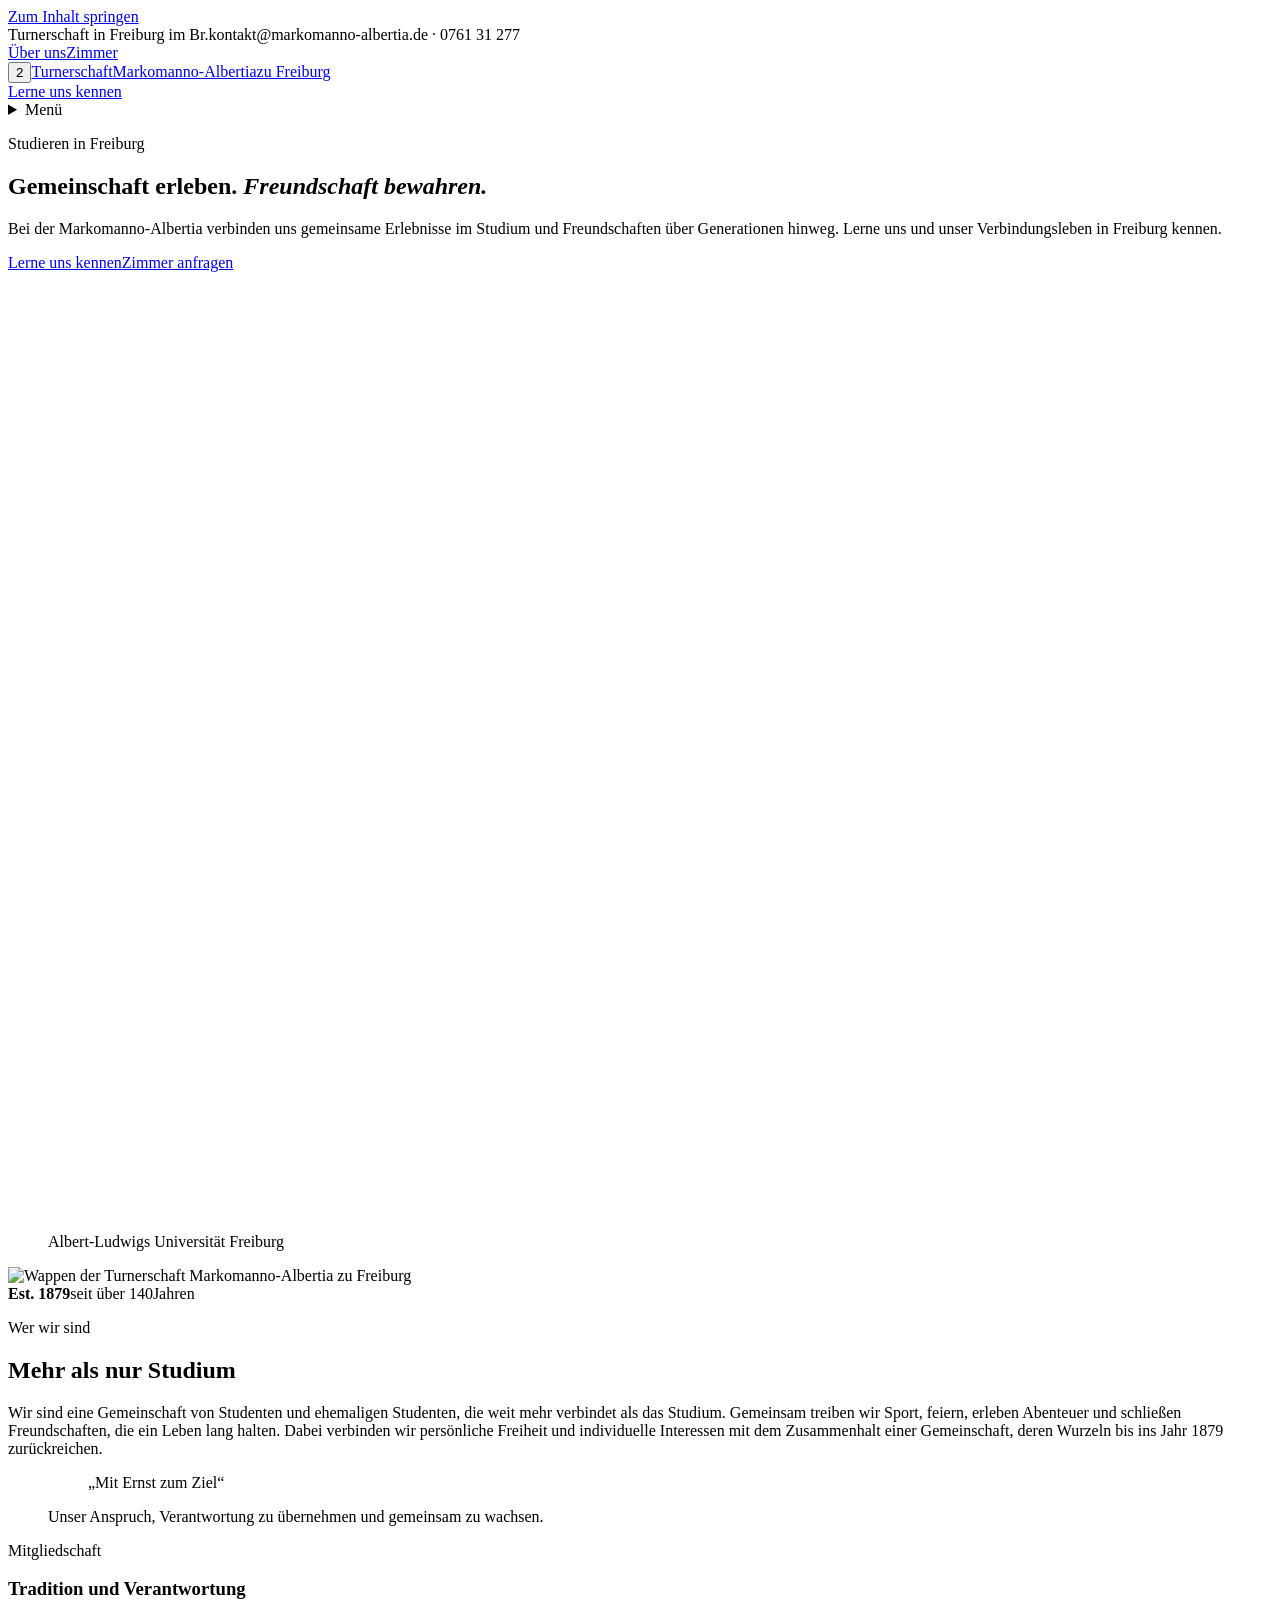
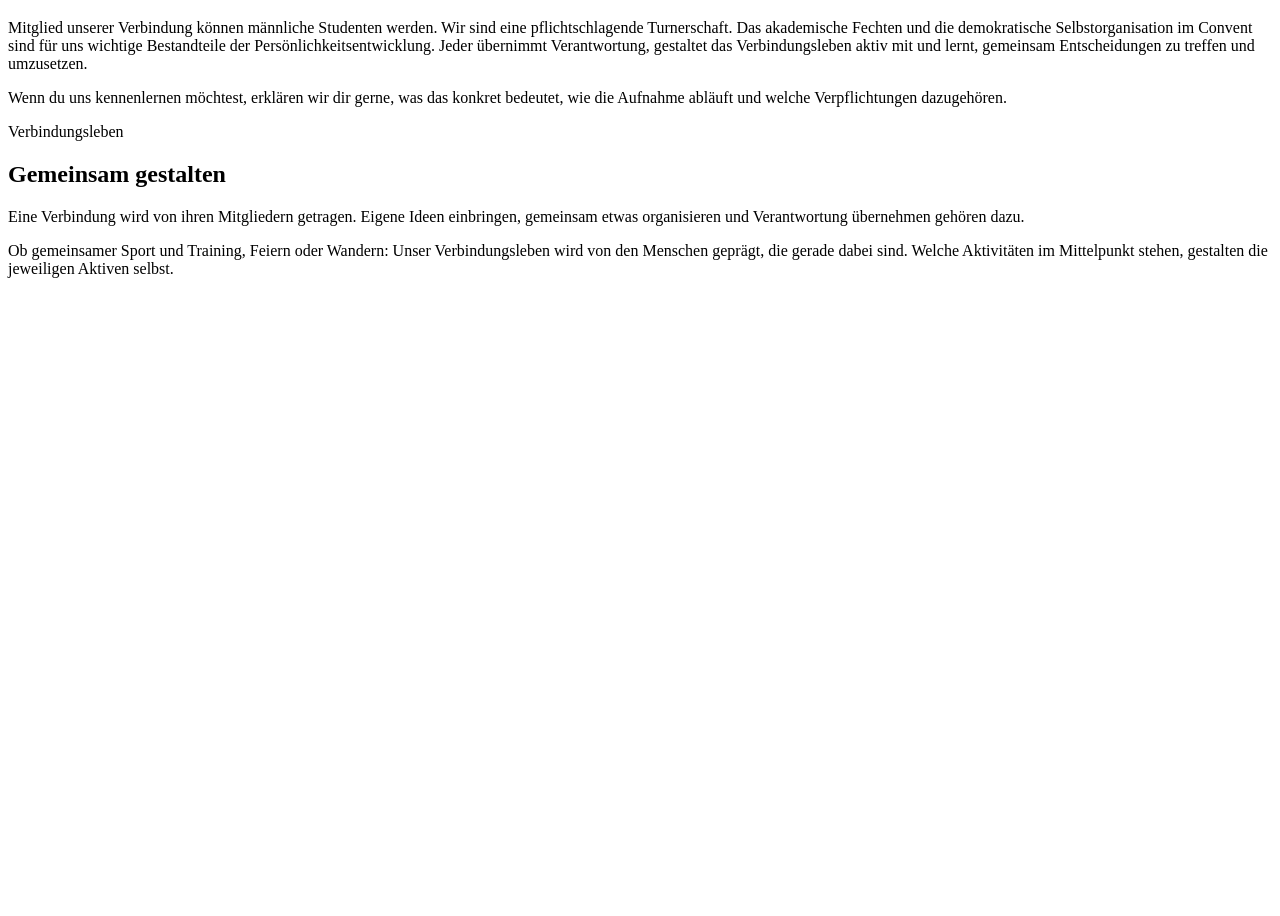
==== commit a0d33d89: "Publish static website" ====
--- a/index.html
+++ b/index.html
@@ -1,11 +1,15 @@
-<!DOCTYPE html><html lang="de" data-theme="country-club"><head><meta charset="utf-8"><meta name="viewport" content="width=device-width, initial-scale=1"><meta name="generator" content="Astro v7.4.13"><title>Startseite · Turnerschaft Markomanno-Albertia zu Freiburg</title><meta name="description" content="Studentenverbindung Turnerschaft Markomanno-Albertia zu Freiburg: Mitglied werden, Zimmer anfragen, uns kennenlernen."><link rel="icon" type="image/x-icon" href="/tma4.0_website_public/marke/favicon.ico"><script>
+<!DOCTYPE html><html lang="de" data-theme="country-club"><head><meta charset="utf-8"><meta name="viewport" content="width=device-width, initial-scale=1"><meta name="generator" content="Astro v7.4.13"><title>Startseite · Turnerschaft Markomanno-Albertia zu Freiburg</title><meta name="description" content="Studentenverbindung Turnerschaft Markomanno-Albertia zu Freiburg: Mitglied werden, Zimmer anfragen, uns kennenlernen."><link rel="icon" type="image/x-icon" href="/tma4.0_website_public/marke/favicon.ico"><script>(function(){const themeIds = ["college","country-club","ivy-editorial"];
+const defaultTheme = "country-club";
+const themeKey = "tma-theme";
+
       (function () {
+        let selected = defaultTheme;
         try {
-          if (localStorage.getItem("tma-theme") === "college") {
-            document.documentElement.setAttribute("data-theme", "college");
-          }
-        } catch (error) {
-          /* localStorage nicht verfügbar (z. B. privates Fenster) – bei Design 7 bleiben */
+          const saved = localStorage.getItem(themeKey);
+          if (themeIds.includes(saved)) selected = saved;
+        } catch {
+          /* Die Website funktioniert auch ohne verfügbaren Browser-Speicher. */
         }
+        document.documentElement.setAttribute("data-theme", selected);
       })();
-    </script><link rel="stylesheet" href="/tma4.0_website_public/_astro/BaseLayout.D0c7z8KM.css"></head><body><a class="skip-link" href="#inhalt">Zum Inhalt springen</a><div class="topbar"><span>Turnerschaft in Freiburg im Br.</span><span>kontakt@markomanno-albertia.de · 0761 31 277</span></div><header class="site-header"><div class="container"><nav class="nav-desktop label" aria-label="Hauptnavigation"><a href="/tma4.0_website_public/" aria-current="page">Über uns</a><a href="/tma4.0_website_public/zimmer/">Zimmer</a></nav><a class="brand js-theme-toggle" href="/tma4.0_website_public/"><img class="brand__crest brand__crest--dark" src="/tma4.0_website_public/marke/zirkel-dunkel.png" alt=""><img class="brand__crest brand__crest--light" src="/tma4.0_website_public/marke/zirkel-weiss.png" alt=""><span class="brand__text"><span class="brand__eyebrow">Turnerschaft</span><span class="brand__name">Markomanno-Albertia</span><span class="brand__suffix">zu Freiburg</span></span></a><div class="header-actions label"><a class="button button--primary" href="/tma4.0_website_public/#kontakt">Lerne uns kennen</a></div><details class="mobile-nav-toggle"><summary>Menü</summary><nav aria-label="Hauptnavigation"><a href="/tma4.0_website_public/">Über uns</a><a href="/tma4.0_website_public/zimmer/">Zimmer</a><a href="/tma4.0_website_public/#kontakt">Lerne uns kennen</a></nav></details></div></header><div class="stripe-divider" aria-hidden="true"></div><script type="module">document.querySelectorAll(`.js-theme-toggle`).forEach(e=>{e.addEventListener(`click`,()=>{try{let e=(document.documentElement.getAttribute(`data-theme`)===`college`?`college`:`country-club`)==`country-club`?`college`:`country-club`;localStorage.setItem(`tma-theme`,e)}catch{}})});</script><main id="inhalt"><section class="hero hero--with-wappen"><div class="container hero__layout hero__layout--wide"><div><p class="eyebrow">Studieren in Freiburg</p><h1>Gemeinschaft erleben.<em class="hero__highlight"> Freundschaft bewahren.</em></h1><p>Bei der Markomanno-Albertia verbinden uns gemeinsame Erlebnisse im Studium und Freundschaften über Generationen hinweg. Lerne uns und unser Verbindungsleben in Freiburg kennen.</p><div class="hero__actions"><a class="button button--primary" href="#kontakt">Lerne uns kennen</a><a class="button button--outline" href="/tma4.0_website_public/zimmer/">Zimmer anfragen</a></div></div><div class="hero__media"><figure class="hero__media-frame"><img src="/tma4.0_website_public/_astro/studenten-im-gespraech.dcv7AARB_1FrtHV.webp" srcset="/tma4.0_website_public/_astro/studenten-im-gespraech.dcv7AARB_r7V2c.webp 480w, /tma4.0_website_public/_astro/studenten-im-gespraech.dcv7AARB_2ddMku.webp 768w, /tma4.0_website_public/_astro/studenten-im-gespraech.dcv7AARB_ZMulJn.webp 1024w, /tma4.0_website_public/_astro/studenten-im-gespraech.dcv7AARB_ZB1KaR.webp 1536w" alt="KI-Illustration: Drei Studenten mit Verbindungsbändern im Gespräch vor einem Universitätsgebäude" sizes="(min-width: 860px) 38vw, 100vw" loading="eager" fetchpriority="high" decoding="async" data-astro-image="full-width" data-astro-image-fit="cover" data-astro-image-pos="center" width="1672" height="941" class="hero__image"><figcaption class="hero__media-caption hero__media-caption--with-wappen">Albert-Ludwigs Universität Freiburg</figcaption></figure><img class="hero__wappen" src="/tma4.0_website_public/marke/wappen-freigestellt.png" alt="Wappen der Turnerschaft Markomanno-Albertia zu Freiburg"><div class="stamp" aria-hidden="true"><strong>Est. 1879</strong><span>seit über 140</span><span>Jahren</span></div></div></div></section><section class="section section--dark" id="wer-wir-sind"><div class="container grid-2 about-grid"><div class="about-copy"><div><p class="eyebrow eyebrow--underline">Wer wir sind</p><h2>Mehr als nur Studium</h2><p>Wir sind eine Gemeinschaft von Studenten und ehemaligen Studenten, die weit mehr verbindet als das Studium. Gemeinsam treiben wir Sport, feiern, erleben Abenteuer und schließen Freundschaften, die ein Leben lang halten. Dabei verbinden wir persönliche Freiheit und individuelle Interessen mit dem Zusammenhalt einer Gemeinschaft, deren Wurzeln bis ins Jahr 1879 zurückreichen.</p></div><figure class="about-motto"><blockquote><p>„Mit Ernst zum Ziel“</p></blockquote><figcaption>Unser Anspruch, Verantwortung zu übernehmen und gemeinsam zu wachsen.</figcaption></figure></div><div class="info-card"><p class="info-card__label">Mitgliedschaft</p><div class="info-card__inner"><h3>Tradition und Verantwortung</h3><p>Mitglied unserer Verbindung können männliche Studenten werden. Wir sind eine pflichtschlagende Turnerschaft. Das akademische Fechten und die demokratische Selbstorganisation im Convent sind für uns wichtige Bestandteile der Persönlichkeitsentwicklung. Jeder übernimmt Verantwortung, gestaltet das Verbindungsleben aktiv mit und lernt, gemeinsam Entscheidungen zu treffen und umzusetzen.</p><p>Wenn du uns kennenlernen möchtest, erklären wir dir gerne, was das konkret bedeutet, wie die Aufnahme abläuft und welche Verpflichtungen dazugehören.</p></div></div></div></section><section class="section" id="gemeinsam"><div class="container"><div class="activity-intro"><div><p class="eyebrow">Verbindungsleben</p><h2>Gemeinsam gestalten</h2></div><div class="activity-intro__text"><p>Eine Verbindung wird von ihren Mitgliedern getragen. Eigene Ideen einbringen, gemeinsam etwas organisieren und Verantwortung übernehmen gehören dazu.</p><p>Ob gemeinsamer Sport und Training, Feiern oder Wandern: Unser Verbindungsleben wird von den Menschen geprägt, die gerade dabei sind. Welche Aktivitäten im Mittelpunkt stehen, gestalten die jeweiligen Aktiven selbst.</p></div></div><div class="activity-grid"><div class="activity-card"><div class="image-frame"><img src="/tma4.0_website_public/_astro/sport-schwarzwald.D_tb-31V_1x853d.webp" srcset="/tma4.0_website_public/_astro/sport-schwarzwald.D_tb-31V_11EWcE.webp 360w, /tma4.0_website_public/_astro/sport-schwarzwald.D_tb-31V_Z2cv70.webp 640w, /tma4.0_website_public/_astro/sport-schwarzwald.D_tb-31V_2jUdRN.webp 960w" alt="KI-Illustration: Drei Studenten mit Fahrrad und Fußball auf einem Sportplatz vor bewaldeten Hügeln" sizes="(min-width: 860px) 33vw, 100vw" loading="lazy" decoding="async" data-astro-image="full-width" data-astro-image-fit="cover" data-astro-image-pos="center" width="1670" height="942" class="activity-card__image"></div><h3>Sport &amp; Bewegung</h3><p>Als Turnerschaft ist der gemeinsame Sport ein fester Bestandteil unseres Verbindungslebens. Welche Sportarten wir zusammen ausüben, richtet sich nach den Interessen der jeweils in Freiburg aktiven Mitglieder und verändert sich mit der Zeit. Besonders beliebt sind Laufen, Rennrad- und Mountainbiken, Fitness, Freeletics und Fußball. Darüber hinaus gehen einzelne Mitglieder auch Sportarten wie Golf oder dem Jagdsport nach.</p><div><span class="activity-card__tag">Laufen</span><span class="activity-card__tag">Rennrad</span><span class="activity-card__tag">Mountainbike</span><span class="activity-card__tag">Fitness</span><span class="activity-card__tag">Freeletics</span><span class="activity-card__tag">Fußball</span><span class="activity-card__tag">Golf</span><span class="activity-card__tag">Jagdsport</span></div></div><div class="activity-card"><div class="image-frame"><img src="/tma4.0_website_public/_astro/feiern-party.5gQ0Ncs1_Z1NVE3M.webp" srcset="/tma4.0_website_public/_astro/feiern-party.5gQ0Ncs1_Z1D20U.webp 360w, /tma4.0_website_public/_astro/feiern-party.5gQ0Ncs1_Z2r8kBK.webp 640w, /tma4.0_website_public/_astro/feiern-party.5gQ0Ncs1_Z1bCggl.webp 960w" alt="KI-Illustration: Drei Studenten stoßen bei einer gemeinsamen Feier miteinander an" sizes="(min-width: 860px) 33vw, 100vw" loading="lazy" decoding="async" data-astro-image="full-width" data-astro-image-fit="cover" data-astro-image-pos="center" width="1670" height="941" class="activity-card__image"></div><h3>Feiern &amp; Nachtleben</h3><p>Neben Studium und Sport darf natürlich auch das Feiern nicht zu kurz kommen. Wir genießen das Studentenleben in vollen Zügen – ob auf Studentenpartys, in den Bars und Clubs Freiburgs oder bei Veranstaltungen anderer Studentenverbindungen. Gemeinsam feiern, neue Leute kennenlernen und einfach eine gute Zeit haben gehört für uns genauso zum Verbindungsleben.</p></div><div class="activity-card"><div class="image-frame"><img src="/tma4.0_website_public/_astro/wandern-bergpfad.DuIhqrxp_Z5fjhc.webp" srcset="/tma4.0_website_public/_astro/wandern-bergpfad.DuIhqrxp_JB9WW.webp 360w, /tma4.0_website_public/_astro/wandern-bergpfad.DuIhqrxp_tLCgL.webp 640w, /tma4.0_website_public/_astro/wandern-bergpfad.DuIhqrxp_x86GA.webp 960w" alt="KI-Illustration: Studenten mit Rucksäcken auf einem Wanderpfad über bewaldeten Bergen" sizes="(min-width: 860px) 33vw, 100vw" loading="lazy" decoding="async" data-astro-image="full-width" data-astro-image-fit="cover" data-astro-image-pos="center" width="1536" height="1024" class="activity-card__image"></div><h3>Natur &amp; Gemeinschaft</h3><p>Auch abseits der Stadt verbringen wir gerne gemeinsam Zeit in der Natur. Unsere eigene Hütte im Schwarzwald ist dabei ein besonderer Treffpunkt und Ausgangspunkt für Wanderungen und Skiausflüge im Winter. Gemütliche Abende am Lagerfeuer gehören hier genauso dazu wie im Sommer gemeinsame Tage am See oder Bootstouren. Ob sportlich aktiv oder einfach entspannt in geselliger Runde – im Mittelpunkt stehen immer das gemeinsame Erlebnis, die Freundschaft und die Freude daran, Zeit miteinander zu verbringen.</p></div></div><figure class="motto-label"><figcaption class="motto-label__heading">Sport und Bewegung für Gesundheit und Wohlbefinden</figcaption><div class="motto-label__body"><blockquote><p lang="la">„Mens sana in corpore sano“</p></blockquote><div class="motto-label__details"><p>Ein gesunder Geist in einem gesunden Körper.</p><cite>Unser Wahlspruch nach Juvenal, Satire X, Vers 356</cite></div></div></figure></div></section><section class="section section--dark fechten-feature" id="fechten" aria-labelledby="fechten-heading"><div class="container fechten-feature__layout"><figure class="fechten-feature__media"><img src="/tma4.0_website_public/_astro/fechttraining.BjyLkm9r_Z1fa51q.webp" srcset="/tma4.0_website_public/_astro/fechttraining.BjyLkm9r_Z1JzrRW.webp 480w, /tma4.0_website_public/_astro/fechttraining.BjyLkm9r_fMIg0.webp 768w, /tma4.0_website_public/_astro/fechttraining.BjyLkm9r_LRdpw.webp 1024w, /tma4.0_website_public/_astro/fechttraining.BjyLkm9r_Z1fa51q.webp 1536w" alt="KI-Illustration: Zwei Studenten üben das akademische Fechten, ein weiterer begleitet das Training" sizes="(min-width: 860px) 55vw, 100vw" loading="lazy" decoding="async" data-astro-image="full-width" data-astro-image-fit="cover" data-astro-image-pos="center" width="1536" height="1024" class="fechten-feature__image"><figcaption>Gemeinsames Fechttraining</figcaption></figure><div class="fechten-feature__content"><p class="eyebrow fechten-feature__eyebrow">Akademisches Fechten</p><h2 id="fechten-heading">Fechten gehört zu uns.</h2><p>Beim gemeinsamen Training auf dem Paukboden üben wir Technik und Konzentration und bereiten uns auf Mensuren vor. Dabei zählen Disziplin, gegenseitige Unterstützung und die Bereitschaft, Verantwortung zu übernehmen.</p><p>Wir sind eine pflichtschlagende Turnerschaft. Das akademische Fechten und das Fechten von Mensuren gehören verbindlich zur Mitgliedschaft. Was das konkret bedeutet und wie du das Fechten bei uns kennenlernst, erklären wir dir gerne persönlich.</p><a class="button button--inverse" href="#kontakt">Fragen zum Fechten? Sprich uns an</a></div></div></section><section class="section"><div class="container grid-2"><figure class="image-frame"><img src="/tma4.0_website_public/_astro/club-lounge.ihFJXuJH_Z2kCMzM.webp" srcset="/tma4.0_website_public/_astro/club-lounge.ihFJXuJH_Zl5rib.webp 480w, /tma4.0_website_public/_astro/club-lounge.ihFJXuJH_Z1owggf.webp 768w, /tma4.0_website_public/_astro/club-lounge.ihFJXuJH_ZMsHi6.webp 1024w, /tma4.0_website_public/_astro/club-lounge.ihFJXuJH_Z2kCMzM.webp 1536w" alt="KI-Illustration einer klassischen Club-Lounge mit Ledersofas, Bücherregal und Couleurbändern" sizes="(min-width: 860px) 50vw, 100vw" loading="lazy" decoding="async" data-astro-image="full-width" data-astro-image-fit="cover" data-astro-image-pos="center" width="1536" height="1024" class="image-frame__image"><figcaption class="image-frame__caption">Unser Burschen Saloon</figcaption></figure><div><div class="stripe-divider stripe-divider--inline" aria-hidden="true"></div><h2>Du suchst ein Zimmer in Freiburg?</h2><p>Wir bieten vergünstigte Zimmer an. Wenn du in Freiburg studierst oder dein Studium hier beginnen möchtest, nimm Kontakt mit uns auf. Wir besprechen mit dir unser Zimmerangebot und die Möglichkeiten, uns kennenzulernen.</p><a class="button button--primary" href="/tma4.0_website_public/zimmer/">Zum Zimmerangebot</a></div></div></section><section class="section section--tint" id="kennenlernen"><div class="container grid-2"><div class="contact-intro"><p class="eyebrow">Kennenlernen</p><h2>Lerne uns persönlich kennen</h2><p>Du hast Fragen oder möchtest uns besuchen? Schreib uns eine E-Mail oder ruf an. Wir besprechen mit dir, bei welcher Gelegenheit wir uns kennenlernen können.</p><div class="social-intro"><nav class="social-links" aria-label="Social Media"><a href="https://www.instagram.com/markomannoalbertia/"><svg viewBox="0 0 24 24" width="22" height="22" fill="none" stroke="currentColor" stroke-width="1.8" aria-hidden="true"><rect x="3" y="3" width="18" height="18" rx="5"></rect><circle cx="12" cy="12" r="4"></circle><circle cx="17.5" cy="6.5" r="1" fill="currentColor" stroke="none"></circle></svg><span>Instagram</span></a><a href="https://www.facebook.com/MarkomannoAlbertia"><svg viewBox="0 0 24 24" width="22" height="22" fill="currentColor" aria-hidden="true"><path d="M14 22v-9h3l.5-4H14V7c0-1.2.4-2 2-2h2V1.4A25 25 0 0 0 15 1c-3 0-5 1.8-5 5v3H7v4h3v9z"></path></svg><span>Facebook</span></a></nav></div></div><div class="contact-card"><div class="contact-card__actions"><a class="button button--primary" href="mailto:kontakt@markomanno-albertia.de">E-Mail schreiben</a><a class="button button--outline" href="tel:+4976131277">Anrufen</a></div><div class="contact-card__chips"><span class="info-chip">kontakt@markomanno-albertia.de</span><span class="info-chip">0761 31 277</span></div></div></div></section><section class="section" id="kontakt"><div class="container grid-2"><div><h2>Kontakt</h2><p>Du hast Fragen zu uns oder zu einem Zimmer? Schreib uns eine E-Mail oder ruf an.</p></div><div class="contact-chips"><div class="info-chip">E-Mail: kontakt@markomanno-albertia.de</div><div class="info-chip">Telefon: 0761 31 277</div><div class="info-chip">Anschrift: Mozartstraße 66, 79104 Freiburg</div></div></div></section></main><div class="stripe-divider" aria-hidden="true"></div><footer class="site-footer"><div class="container"><div class="site-footer__brand"><img class="site-footer__crest" src="/tma4.0_website_public/marke/zirkel-weiss.png" alt=""><div><p class="site-footer__name">Turnerschaft Markomanno-Albertia<br>zu Freiburg</p><p>kontakt@markomanno-albertia.de · 0761 31 277</p></div></div><div class="site-footer__links"><nav class="social-links social-links--compact" aria-label="Social Media"><a href="https://www.instagram.com/markomannoalbertia/" aria-label="Instagram" title="Instagram"><svg viewBox="0 0 24 24" width="22" height="22" fill="none" stroke="currentColor" stroke-width="1.8" aria-hidden="true"><rect x="3" y="3" width="18" height="18" rx="5"></rect><circle cx="12" cy="12" r="4"></circle><circle cx="17.5" cy="6.5" r="1" fill="currentColor" stroke="none"></circle></svg></a><a href="https://www.facebook.com/MarkomannoAlbertia" aria-label="Facebook" title="Facebook"><svg viewBox="0 0 24 24" width="22" height="22" fill="currentColor" aria-hidden="true"><path d="M14 22v-9h3l.5-4H14V7c0-1.2.4-2 2-2h2V1.4A25 25 0 0 0 15 1c-3 0-5 1.8-5 5v3H7v4h3v9z"></path></svg></a></nav><nav class="site-footer__legal" aria-label="Rechtliches"><a href="/tma4.0_website_public/impressum/">Impressum</a><a href="/tma4.0_website_public/datenschutz/">Datenschutz</a></nav></div></div></footer></body></html>+    })();</script><link rel="stylesheet" href="/tma4.0_website_public/_astro/BaseLayout.mfk7yWoV.css"></head><body><a class="skip-link" href="#inhalt">Zum Inhalt springen</a><div class="topbar"><span>Turnerschaft in Freiburg im Br.</span><span>kontakt@markomanno-albertia.de · 0761 31 277</span></div><header class="site-header"><div class="container"><nav class="nav-desktop label" aria-label="Hauptnavigation"><a href="/tma4.0_website_public/" aria-current="page">Über uns</a><a href="/tma4.0_website_public/zimmer/">Zimmer</a></nav><div class="brand"><button class="brand__theme-toggle js-theme-toggle" type="button" aria-label="Design wechseln" title="Design wechseln"><img class="brand__crest brand__crest--dark" src="/tma4.0_website_public/marke/zirkel-dunkel.png" alt=""><img class="brand__crest brand__crest--light" src="/tma4.0_website_public/marke/zirkel-weiss.png" alt=""><span class="brand__theme-number" aria-hidden="true">2</span></button><a class="brand__text" href="/tma4.0_website_public/"><span class="brand__eyebrow">Turnerschaft</span><span class="brand__name">Markomanno-Albertia</span><span class="brand__suffix">zu Freiburg</span></a></div><div class="header-actions label"><a class="button button--primary" href="/tma4.0_website_public/#kontakt">Lerne uns kennen</a></div><details class="mobile-nav-toggle"><summary>Menü</summary><nav aria-label="Hauptnavigation"><a href="/tma4.0_website_public/">Über uns</a><a href="/tma4.0_website_public/zimmer/">Zimmer</a><a href="/tma4.0_website_public/#kontakt">Lerne uns kennen</a></nav></details></div></header><div class="stripe-divider" aria-hidden="true"></div><script type="module">var e=[{id:`college`,name:`College`},{id:`country-club`,name:`Country Club`},{id:`ivy-editorial`,name:`Ivy Editorial`}];function t(t){return e.find(e=>e.id===t)?.id??`country-club`}function n(n){return e[(e.findIndex(e=>e.id===t(n))+1)%e.length].id}var r=document.querySelectorAll(`.js-theme-toggle`);function i(){let i=t(document.documentElement.getAttribute(`data-theme`)),a=e.findIndex(e=>e.id===i),o=e.find(e=>e.id===n(i));r.forEach(t=>{let n=`Design ${a+1} von ${e.length}: ${e[a].name}. Zu ${o.name} wechseln`;t.setAttribute(`aria-label`,n),t.title=n;let r=t.querySelector(`.brand__theme-number`);r&&(r.textContent=String(a+1))})}r.forEach(e=>{e.addEventListener(`click`,()=>{let e=n(document.documentElement.getAttribute(`data-theme`));document.documentElement.setAttribute(`data-theme`,e);try{localStorage.setItem(`tma-theme`,e)}catch{}i()})}),i();</script><main id="inhalt"><section class="hero hero--with-wappen"><div class="container hero__layout hero__layout--wide"><div><p class="eyebrow">Studieren in Freiburg</p><h1>Gemeinschaft erleben.<em class="hero__highlight"> Freundschaft bewahren.</em></h1><p>Bei der Markomanno-Albertia verbinden uns gemeinsame Erlebnisse im Studium und Freundschaften über Generationen hinweg. Lerne uns und unser Verbindungsleben in Freiburg kennen.</p><div class="hero__actions"><a class="button button--primary" href="#kontakt">Lerne uns kennen</a><a class="button button--outline" href="/tma4.0_website_public/zimmer/">Zimmer anfragen</a></div></div><div class="hero__media"><figure class="hero__media-frame"><img src="/tma4.0_website_public/_astro/studenten-im-gespraech.dcv7AARB_1FrtHV.webp" srcset="/tma4.0_website_public/_astro/studenten-im-gespraech.dcv7AARB_r7V2c.webp 480w, /tma4.0_website_public/_astro/studenten-im-gespraech.dcv7AARB_2ddMku.webp 768w, /tma4.0_website_public/_astro/studenten-im-gespraech.dcv7AARB_ZMulJn.webp 1024w, /tma4.0_website_public/_astro/studenten-im-gespraech.dcv7AARB_ZB1KaR.webp 1536w" alt="KI-Illustration: Drei Studenten mit Verbindungsbändern im Gespräch vor einem Universitätsgebäude" sizes="(min-width: 860px) 38vw, 100vw" loading="eager" fetchpriority="high" decoding="async" data-astro-image="full-width" data-astro-image-fit="cover" data-astro-image-pos="center" width="1672" height="941" class="hero__image"><figcaption class="hero__media-caption hero__media-caption--with-wappen">Albert-Ludwigs Universität Freiburg</figcaption></figure><img class="hero__wappen" src="/tma4.0_website_public/marke/wappen-freigestellt.png" alt="Wappen der Turnerschaft Markomanno-Albertia zu Freiburg"><div class="stamp" aria-hidden="true"><strong>Est. 1879</strong><span>seit über 140</span><span>Jahren</span></div></div></div></section><section class="section section--dark" id="wer-wir-sind"><div class="container grid-2 about-grid"><div class="about-copy"><div><p class="eyebrow eyebrow--underline">Wer wir sind</p><h2>Mehr als nur Studium</h2><p>Wir sind eine Gemeinschaft von Studenten und ehemaligen Studenten, die weit mehr verbindet als das Studium. Gemeinsam treiben wir Sport, feiern, erleben Abenteuer und schließen Freundschaften, die ein Leben lang halten. Dabei verbinden wir persönliche Freiheit und individuelle Interessen mit dem Zusammenhalt einer Gemeinschaft, deren Wurzeln bis ins Jahr 1879 zurückreichen.</p></div><figure class="about-motto"><blockquote><p>„Mit Ernst zum Ziel“</p></blockquote><figcaption>Unser Anspruch, Verantwortung zu übernehmen und gemeinsam zu wachsen.</figcaption></figure></div><div class="info-card"><p class="info-card__label">Mitgliedschaft</p><div class="info-card__inner"><h3>Tradition und Verantwortung</h3><p>Mitglied unserer Verbindung können männliche Studenten werden. Wir sind eine pflichtschlagende Turnerschaft. Das akademische Fechten und die demokratische Selbstorganisation im Convent sind für uns wichtige Bestandteile der Persönlichkeitsentwicklung. Jeder übernimmt Verantwortung, gestaltet das Verbindungsleben aktiv mit und lernt, gemeinsam Entscheidungen zu treffen und umzusetzen.</p><p>Wenn du uns kennenlernen möchtest, erklären wir dir gerne, was das konkret bedeutet, wie die Aufnahme abläuft und welche Verpflichtungen dazugehören.</p></div></div></div></section><section class="section" id="gemeinsam"><div class="container"><div class="activity-intro"><div><p class="eyebrow">Verbindungsleben</p><h2>Gemeinsam gestalten</h2></div><div class="activity-intro__text"><p>Eine Verbindung wird von ihren Mitgliedern getragen. Eigene Ideen einbringen, gemeinsam etwas organisieren und Verantwortung übernehmen gehören dazu.</p><p>Ob gemeinsamer Sport und Training, Feiern oder Wandern: Unser Verbindungsleben wird von den Menschen geprägt, die gerade dabei sind. Welche Aktivitäten im Mittelpunkt stehen, gestalten die jeweiligen Aktiven selbst.</p></div></div><div class="activity-grid"><div class="activity-card"><div class="image-frame"><img src="/tma4.0_website_public/_astro/sport-schwarzwald.D_tb-31V_1x853d.webp" srcset="/tma4.0_website_public/_astro/sport-schwarzwald.D_tb-31V_11EWcE.webp 360w, /tma4.0_website_public/_astro/sport-schwarzwald.D_tb-31V_Z2cv70.webp 640w, /tma4.0_website_public/_astro/sport-schwarzwald.D_tb-31V_2jUdRN.webp 960w" alt="KI-Illustration: Drei Studenten mit Fahrrad und Fußball auf einem Sportplatz vor bewaldeten Hügeln" sizes="(min-width: 860px) 33vw, 100vw" loading="lazy" decoding="async" data-astro-image="full-width" data-astro-image-fit="cover" data-astro-image-pos="center" width="1670" height="942" class="activity-card__image"></div><h3>Sport &amp; Bewegung</h3><p>Als Turnerschaft ist der gemeinsame Sport ein fester Bestandteil unseres Verbindungslebens. Welche Sportarten wir zusammen ausüben, richtet sich nach den Interessen der jeweils in Freiburg aktiven Mitglieder und verändert sich mit der Zeit. Besonders beliebt sind Laufen, Rennrad- und Mountainbiken, Fitness, Freeletics und Fußball. Darüber hinaus gehen einzelne Mitglieder auch Sportarten wie Golf oder dem Jagdsport nach.</p><div><span class="activity-card__tag">Laufen</span><span class="activity-card__tag">Rennrad</span><span class="activity-card__tag">Mountainbike</span><span class="activity-card__tag">Fitness</span><span class="activity-card__tag">Freeletics</span><span class="activity-card__tag">Fußball</span><span class="activity-card__tag">Golf</span><span class="activity-card__tag">Jagdsport</span></div></div><div class="activity-card"><div class="image-frame"><img src="/tma4.0_website_public/_astro/feiern-party.5gQ0Ncs1_Z1NVE3M.webp" srcset="/tma4.0_website_public/_astro/feiern-party.5gQ0Ncs1_Z1D20U.webp 360w, /tma4.0_website_public/_astro/feiern-party.5gQ0Ncs1_Z2r8kBK.webp 640w, /tma4.0_website_public/_astro/feiern-party.5gQ0Ncs1_Z1bCggl.webp 960w" alt="KI-Illustration: Drei Studenten stoßen bei einer gemeinsamen Feier miteinander an" sizes="(min-width: 860px) 33vw, 100vw" loading="lazy" decoding="async" data-astro-image="full-width" data-astro-image-fit="cover" data-astro-image-pos="center" width="1670" height="941" class="activity-card__image"></div><h3>Feiern &amp; Nachtleben</h3><p>Neben Studium und Sport darf natürlich auch das Feiern nicht zu kurz kommen. Wir genießen das Studentenleben in vollen Zügen – ob auf Studentenpartys, in den Bars und Clubs Freiburgs oder bei Veranstaltungen anderer Studentenverbindungen. Gemeinsam feiern, neue Leute kennenlernen und einfach eine gute Zeit haben gehört für uns genauso zum Verbindungsleben.</p></div><div class="activity-card"><div class="image-frame"><img src="/tma4.0_website_public/_astro/wandern-bergpfad.DuIhqrxp_Z5fjhc.webp" srcset="/tma4.0_website_public/_astro/wandern-bergpfad.DuIhqrxp_JB9WW.webp 360w, /tma4.0_website_public/_astro/wandern-bergpfad.DuIhqrxp_tLCgL.webp 640w, /tma4.0_website_public/_astro/wandern-bergpfad.DuIhqrxp_x86GA.webp 960w" alt="KI-Illustration: Studenten mit Rucksäcken auf einem Wanderpfad über bewaldeten Bergen" sizes="(min-width: 860px) 33vw, 100vw" loading="lazy" decoding="async" data-astro-image="full-width" data-astro-image-fit="cover" data-astro-image-pos="center" width="1536" height="1024" class="activity-card__image"></div><h3>Natur &amp; Gemeinschaft</h3><p>Auch abseits der Stadt verbringen wir gerne gemeinsam Zeit in der Natur. Unsere eigene Hütte im Schwarzwald ist dabei ein besonderer Treffpunkt und Ausgangspunkt für Wanderungen und Skiausflüge im Winter. Gemütliche Abende am Lagerfeuer gehören hier genauso dazu wie im Sommer gemeinsame Tage am See oder Bootstouren. Ob sportlich aktiv oder einfach entspannt in geselliger Runde – im Mittelpunkt stehen immer das gemeinsame Erlebnis, die Freundschaft und die Freude daran, Zeit miteinander zu verbringen.</p></div></div><figure class="motto-label"><figcaption class="motto-label__heading">Sport und Bewegung für Gesundheit und Wohlbefinden</figcaption><div class="motto-label__body"><blockquote><p lang="la">„Mens sana in corpore sano“</p></blockquote><div class="motto-label__details"><p>Ein gesunder Geist in einem gesunden Körper.</p><cite>Unser Wahlspruch nach Juvenal, Satire X, Vers 356</cite></div></div></figure></div></section><section class="section section--dark fechten-feature" id="fechten" aria-labelledby="fechten-heading"><div class="container fechten-feature__layout"><figure class="fechten-feature__media"><img src="/tma4.0_website_public/_astro/fechttraining.BjyLkm9r_Z1fa51q.webp" srcset="/tma4.0_website_public/_astro/fechttraining.BjyLkm9r_Z1JzrRW.webp 480w, /tma4.0_website_public/_astro/fechttraining.BjyLkm9r_fMIg0.webp 768w, /tma4.0_website_public/_astro/fechttraining.BjyLkm9r_LRdpw.webp 1024w, /tma4.0_website_public/_astro/fechttraining.BjyLkm9r_Z1fa51q.webp 1536w" alt="KI-Illustration: Zwei Studenten üben das akademische Fechten, ein weiterer begleitet das Training" sizes="(min-width: 860px) 55vw, 100vw" loading="lazy" decoding="async" data-astro-image="full-width" data-astro-image-fit="cover" data-astro-image-pos="center" width="1536" height="1024" class="fechten-feature__image"><figcaption>Gemeinsames Fechttraining</figcaption></figure><div class="fechten-feature__content"><p class="eyebrow fechten-feature__eyebrow">Akademisches Fechten</p><h2 id="fechten-heading">Fechten gehört zu uns.</h2><p>Beim gemeinsamen Training auf dem Paukboden üben wir Technik und Konzentration und bereiten uns auf Mensuren vor. Dabei zählen Disziplin, gegenseitige Unterstützung und die Bereitschaft, Verantwortung zu übernehmen.</p><p>Wir sind eine pflichtschlagende Turnerschaft. Das akademische Fechten und das Fechten von Mensuren gehören verbindlich zur Mitgliedschaft. Was das konkret bedeutet und wie du das Fechten bei uns kennenlernst, erklären wir dir gerne persönlich.</p><a class="button button--inverse" href="#kontakt">Fragen zum Fechten? Sprich uns an</a></div></div></section><section class="section"><div class="container grid-2"><figure class="image-frame"><img src="/tma4.0_website_public/_astro/club-lounge.ihFJXuJH_Z2kCMzM.webp" srcset="/tma4.0_website_public/_astro/club-lounge.ihFJXuJH_Zl5rib.webp 480w, /tma4.0_website_public/_astro/club-lounge.ihFJXuJH_Z1owggf.webp 768w, /tma4.0_website_public/_astro/club-lounge.ihFJXuJH_ZMsHi6.webp 1024w, /tma4.0_website_public/_astro/club-lounge.ihFJXuJH_Z2kCMzM.webp 1536w" alt="KI-Illustration einer klassischen Club-Lounge mit Ledersofas, Bücherregal und Couleurbändern" sizes="(min-width: 860px) 50vw, 100vw" loading="lazy" decoding="async" data-astro-image="full-width" data-astro-image-fit="cover" data-astro-image-pos="center" width="1536" height="1024" class="image-frame__image"><figcaption class="image-frame__caption">Unser Burschen Saloon</figcaption></figure><div><div class="stripe-divider stripe-divider--inline" aria-hidden="true"></div><h2>Du suchst ein Zimmer in Freiburg?</h2><p>Wir bieten vergünstigte Zimmer an. Wenn du in Freiburg studierst oder dein Studium hier beginnen möchtest, nimm Kontakt mit uns auf. Wir besprechen mit dir unser Zimmerangebot und die Möglichkeiten, uns kennenzulernen.</p><a class="button button--primary" href="/tma4.0_website_public/zimmer/">Zum Zimmerangebot</a></div></div></section><section class="section section--tint" id="kennenlernen"><div class="container grid-2"><div class="contact-intro"><p class="eyebrow">Kennenlernen</p><h2>Lerne uns persönlich kennen</h2><p>Du hast Fragen oder möchtest uns besuchen? Schreib uns eine E-Mail oder ruf an. Wir besprechen mit dir, bei welcher Gelegenheit wir uns kennenlernen können.</p><div class="social-intro"><nav class="social-links" aria-label="Social Media"><a href="https://www.instagram.com/markomannoalbertia/"><svg viewBox="0 0 24 24" width="22" height="22" fill="none" stroke="currentColor" stroke-width="1.8" aria-hidden="true"><rect x="3" y="3" width="18" height="18" rx="5"></rect><circle cx="12" cy="12" r="4"></circle><circle cx="17.5" cy="6.5" r="1" fill="currentColor" stroke="none"></circle></svg><span>Instagram</span></a><a href="https://www.facebook.com/MarkomannoAlbertia"><svg viewBox="0 0 24 24" width="22" height="22" fill="currentColor" aria-hidden="true"><path d="M14 22v-9h3l.5-4H14V7c0-1.2.4-2 2-2h2V1.4A25 25 0 0 0 15 1c-3 0-5 1.8-5 5v3H7v4h3v9z"></path></svg><span>Facebook</span></a></nav></div></div><div class="contact-card"><div class="contact-card__actions"><a class="button button--primary" href="mailto:kontakt@markomanno-albertia.de">E-Mail schreiben</a><a class="button button--outline" href="tel:+4976131277">Anrufen</a></div><div class="contact-card__chips"><span class="info-chip">kontakt@markomanno-albertia.de</span><span class="info-chip">0761 31 277</span></div></div></div></section><section class="section" id="kontakt"><div class="container grid-2"><div><h2>Kontakt</h2><p>Du hast Fragen zu uns oder zu einem Zimmer? Schreib uns eine E-Mail oder ruf an.</p></div><div class="contact-chips"><div class="info-chip">E-Mail: kontakt@markomanno-albertia.de</div><div class="info-chip">Telefon: 0761 31 277</div><div class="info-chip">Anschrift: Mozartstraße 66, 79104 Freiburg</div></div></div></section></main><div class="stripe-divider" aria-hidden="true"></div><footer class="site-footer"><div class="container"><div class="site-footer__brand"><img class="site-footer__crest" src="/tma4.0_website_public/marke/zirkel-weiss.png" alt=""><div><p class="site-footer__name">Turnerschaft Markomanno-Albertia<br>zu Freiburg</p><p>kontakt@markomanno-albertia.de · 0761 31 277</p></div></div><div class="site-footer__links"><nav class="social-links social-links--compact" aria-label="Social Media"><a href="https://www.instagram.com/markomannoalbertia/" aria-label="Instagram" title="Instagram"><svg viewBox="0 0 24 24" width="22" height="22" fill="none" stroke="currentColor" stroke-width="1.8" aria-hidden="true"><rect x="3" y="3" width="18" height="18" rx="5"></rect><circle cx="12" cy="12" r="4"></circle><circle cx="17.5" cy="6.5" r="1" fill="currentColor" stroke="none"></circle></svg></a><a href="https://www.facebook.com/MarkomannoAlbertia" aria-label="Facebook" title="Facebook"><svg viewBox="0 0 24 24" width="22" height="22" fill="currentColor" aria-hidden="true"><path d="M14 22v-9h3l.5-4H14V7c0-1.2.4-2 2-2h2V1.4A25 25 0 0 0 15 1c-3 0-5 1.8-5 5v3H7v4h3v9z"></path></svg></a></nav><nav class="site-footer__legal" aria-label="Rechtliches"><a href="/tma4.0_website_public/impressum/">Impressum</a><a href="/tma4.0_website_public/datenschutz/">Datenschutz</a></nav></div></div></footer></body></html>
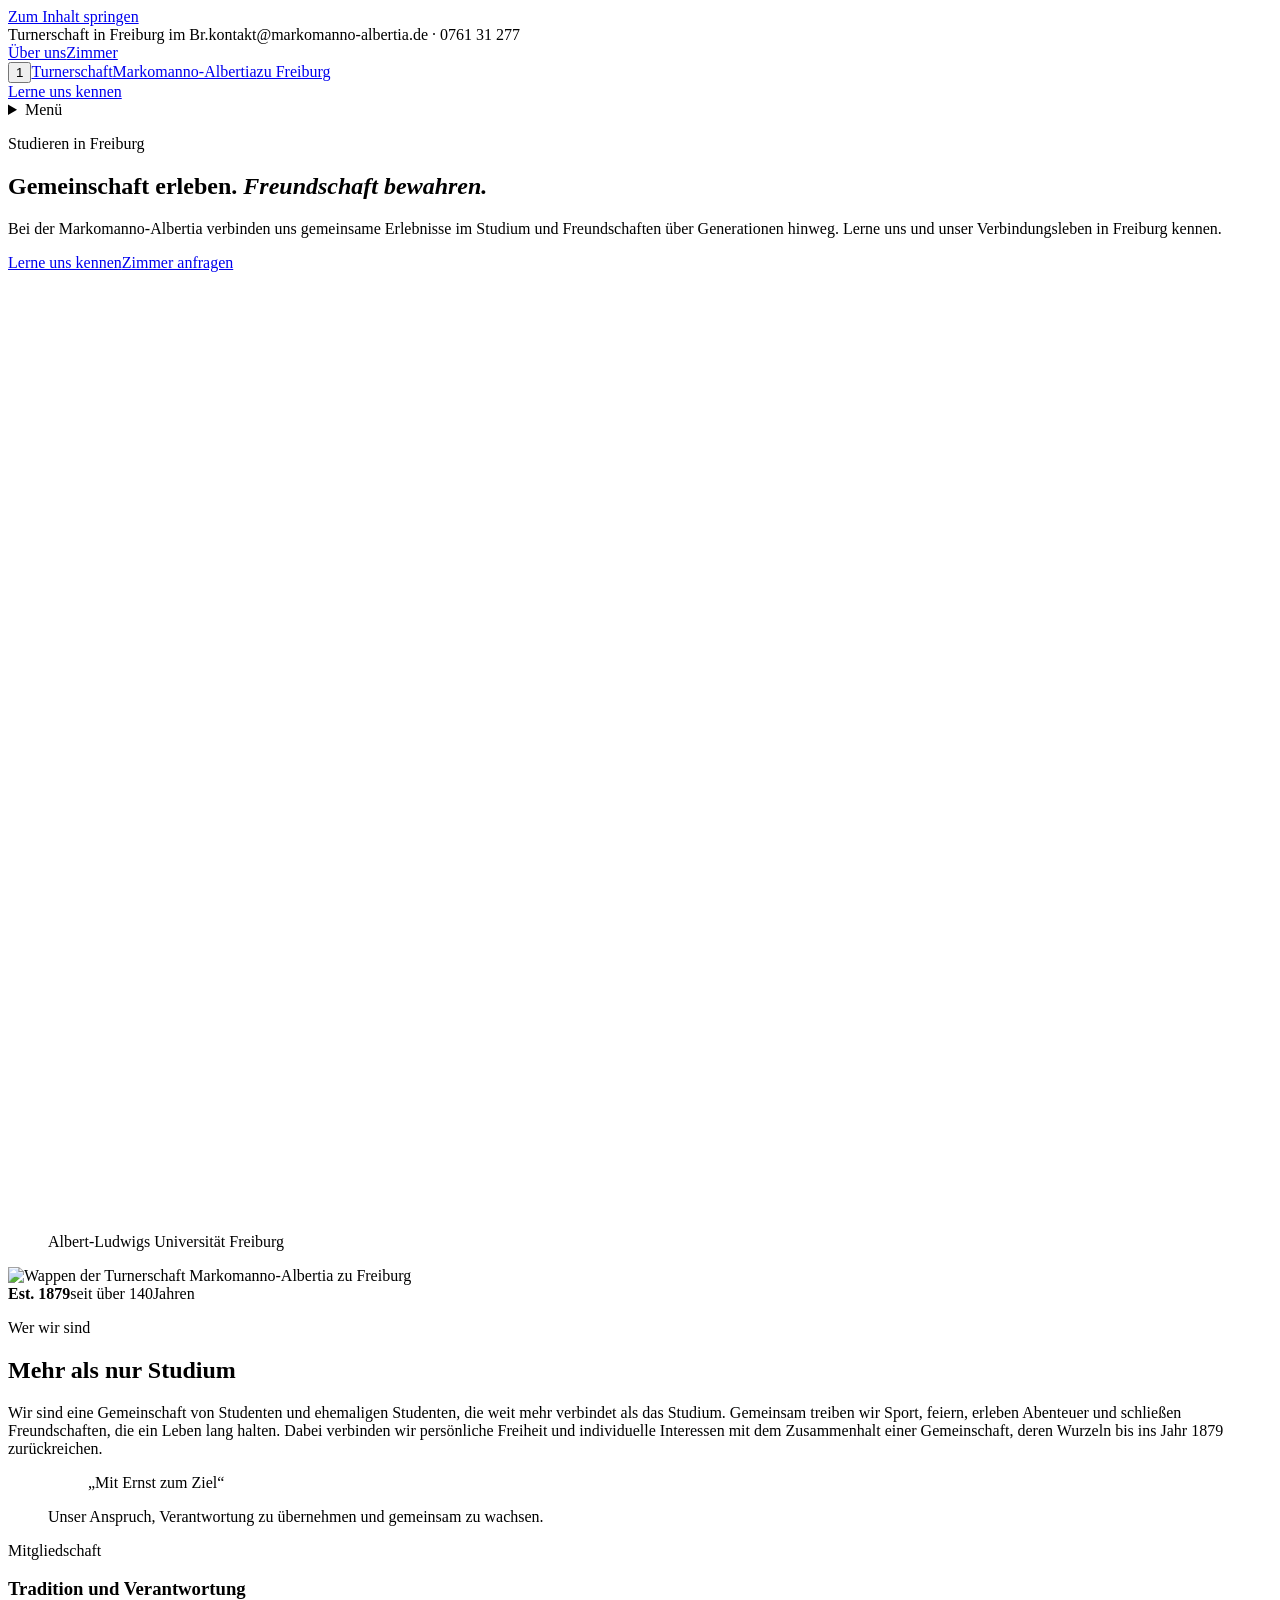
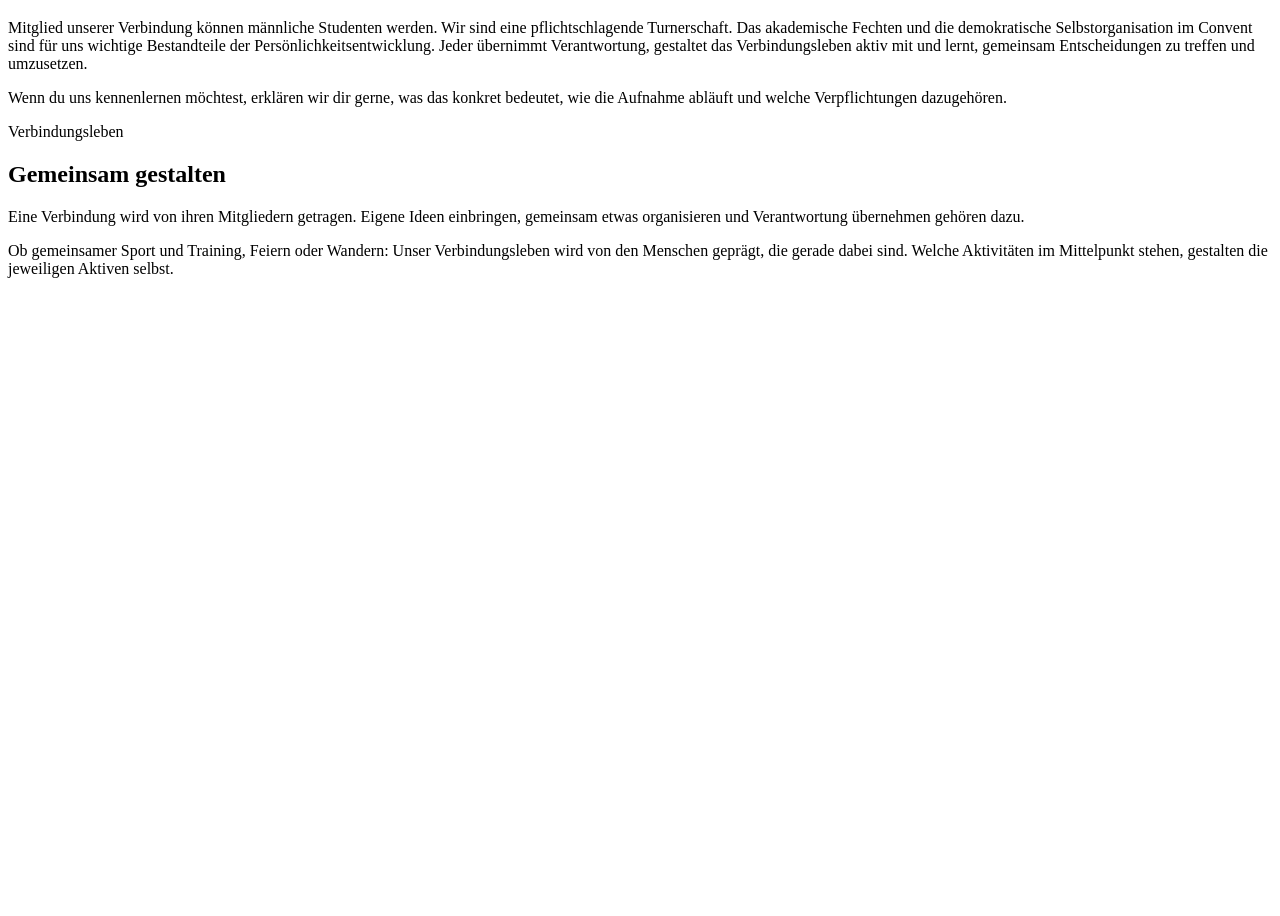
==== commit 2ef9c5e9: "Publish static website" ====
--- a/index.html
+++ b/index.html
@@ -1,4 +1,4 @@
-<!DOCTYPE html><html lang="de" data-theme="country-club"><head><meta charset="utf-8"><meta name="viewport" content="width=device-width, initial-scale=1"><meta name="generator" content="Astro v7.4.13"><title>Startseite · Turnerschaft Markomanno-Albertia zu Freiburg</title><meta name="description" content="Studentenverbindung Turnerschaft Markomanno-Albertia zu Freiburg: Mitglied werden, Zimmer anfragen, uns kennenlernen."><link rel="icon" type="image/x-icon" href="/tma4.0_website_public/marke/favicon.ico"><script>(function(){const themeIds = ["college","country-club","ivy-editorial"];
+<!DOCTYPE html><html lang="de" data-theme="country-club"><head><meta charset="utf-8"><meta name="viewport" content="width=device-width, initial-scale=1"><meta name="generator" content="Astro v7.4.13"><title>Startseite · Turnerschaft Markomanno-Albertia zu Freiburg</title><meta name="description" content="Studentenverbindung Turnerschaft Markomanno-Albertia zu Freiburg: Mitglied werden, Zimmer anfragen, uns kennenlernen."><link rel="icon" type="image/x-icon" href="/tma4.0_website_public/marke/favicon.ico"><script>(function(){const themeIds = ["country-club","college","ivy-editorial"];
 const defaultTheme = "country-club";
 const themeKey = "tma-theme";
 
@@ -12,4 +12,4 @@
         }
         document.documentElement.setAttribute("data-theme", selected);
       })();
-    })();</script><link rel="stylesheet" href="/tma4.0_website_public/_astro/BaseLayout.mfk7yWoV.css"></head><body><a class="skip-link" href="#inhalt">Zum Inhalt springen</a><div class="topbar"><span>Turnerschaft in Freiburg im Br.</span><span>kontakt@markomanno-albertia.de · 0761 31 277</span></div><header class="site-header"><div class="container"><nav class="nav-desktop label" aria-label="Hauptnavigation"><a href="/tma4.0_website_public/" aria-current="page">Über uns</a><a href="/tma4.0_website_public/zimmer/">Zimmer</a></nav><div class="brand"><button class="brand__theme-toggle js-theme-toggle" type="button" aria-label="Design wechseln" title="Design wechseln"><img class="brand__crest brand__crest--dark" src="/tma4.0_website_public/marke/zirkel-dunkel.png" alt=""><img class="brand__crest brand__crest--light" src="/tma4.0_website_public/marke/zirkel-weiss.png" alt=""><span class="brand__theme-number" aria-hidden="true">2</span></button><a class="brand__text" href="/tma4.0_website_public/"><span class="brand__eyebrow">Turnerschaft</span><span class="brand__name">Markomanno-Albertia</span><span class="brand__suffix">zu Freiburg</span></a></div><div class="header-actions label"><a class="button button--primary" href="/tma4.0_website_public/#kontakt">Lerne uns kennen</a></div><details class="mobile-nav-toggle"><summary>Menü</summary><nav aria-label="Hauptnavigation"><a href="/tma4.0_website_public/">Über uns</a><a href="/tma4.0_website_public/zimmer/">Zimmer</a><a href="/tma4.0_website_public/#kontakt">Lerne uns kennen</a></nav></details></div></header><div class="stripe-divider" aria-hidden="true"></div><script type="module">var e=[{id:`college`,name:`College`},{id:`country-club`,name:`Country Club`},{id:`ivy-editorial`,name:`Ivy Editorial`}];function t(t){return e.find(e=>e.id===t)?.id??`country-club`}function n(n){return e[(e.findIndex(e=>e.id===t(n))+1)%e.length].id}var r=document.querySelectorAll(`.js-theme-toggle`);function i(){let i=t(document.documentElement.getAttribute(`data-theme`)),a=e.findIndex(e=>e.id===i),o=e.find(e=>e.id===n(i));r.forEach(t=>{let n=`Design ${a+1} von ${e.length}: ${e[a].name}. Zu ${o.name} wechseln`;t.setAttribute(`aria-label`,n),t.title=n;let r=t.querySelector(`.brand__theme-number`);r&&(r.textContent=String(a+1))})}r.forEach(e=>{e.addEventListener(`click`,()=>{let e=n(document.documentElement.getAttribute(`data-theme`));document.documentElement.setAttribute(`data-theme`,e);try{localStorage.setItem(`tma-theme`,e)}catch{}i()})}),i();</script><main id="inhalt"><section class="hero hero--with-wappen"><div class="container hero__layout hero__layout--wide"><div><p class="eyebrow">Studieren in Freiburg</p><h1>Gemeinschaft erleben.<em class="hero__highlight"> Freundschaft bewahren.</em></h1><p>Bei der Markomanno-Albertia verbinden uns gemeinsame Erlebnisse im Studium und Freundschaften über Generationen hinweg. Lerne uns und unser Verbindungsleben in Freiburg kennen.</p><div class="hero__actions"><a class="button button--primary" href="#kontakt">Lerne uns kennen</a><a class="button button--outline" href="/tma4.0_website_public/zimmer/">Zimmer anfragen</a></div></div><div class="hero__media"><figure class="hero__media-frame"><img src="/tma4.0_website_public/_astro/studenten-im-gespraech.dcv7AARB_1FrtHV.webp" srcset="/tma4.0_website_public/_astro/studenten-im-gespraech.dcv7AARB_r7V2c.webp 480w, /tma4.0_website_public/_astro/studenten-im-gespraech.dcv7AARB_2ddMku.webp 768w, /tma4.0_website_public/_astro/studenten-im-gespraech.dcv7AARB_ZMulJn.webp 1024w, /tma4.0_website_public/_astro/studenten-im-gespraech.dcv7AARB_ZB1KaR.webp 1536w" alt="KI-Illustration: Drei Studenten mit Verbindungsbändern im Gespräch vor einem Universitätsgebäude" sizes="(min-width: 860px) 38vw, 100vw" loading="eager" fetchpriority="high" decoding="async" data-astro-image="full-width" data-astro-image-fit="cover" data-astro-image-pos="center" width="1672" height="941" class="hero__image"><figcaption class="hero__media-caption hero__media-caption--with-wappen">Albert-Ludwigs Universität Freiburg</figcaption></figure><img class="hero__wappen" src="/tma4.0_website_public/marke/wappen-freigestellt.png" alt="Wappen der Turnerschaft Markomanno-Albertia zu Freiburg"><div class="stamp" aria-hidden="true"><strong>Est. 1879</strong><span>seit über 140</span><span>Jahren</span></div></div></div></section><section class="section section--dark" id="wer-wir-sind"><div class="container grid-2 about-grid"><div class="about-copy"><div><p class="eyebrow eyebrow--underline">Wer wir sind</p><h2>Mehr als nur Studium</h2><p>Wir sind eine Gemeinschaft von Studenten und ehemaligen Studenten, die weit mehr verbindet als das Studium. Gemeinsam treiben wir Sport, feiern, erleben Abenteuer und schließen Freundschaften, die ein Leben lang halten. Dabei verbinden wir persönliche Freiheit und individuelle Interessen mit dem Zusammenhalt einer Gemeinschaft, deren Wurzeln bis ins Jahr 1879 zurückreichen.</p></div><figure class="about-motto"><blockquote><p>„Mit Ernst zum Ziel“</p></blockquote><figcaption>Unser Anspruch, Verantwortung zu übernehmen und gemeinsam zu wachsen.</figcaption></figure></div><div class="info-card"><p class="info-card__label">Mitgliedschaft</p><div class="info-card__inner"><h3>Tradition und Verantwortung</h3><p>Mitglied unserer Verbindung können männliche Studenten werden. Wir sind eine pflichtschlagende Turnerschaft. Das akademische Fechten und die demokratische Selbstorganisation im Convent sind für uns wichtige Bestandteile der Persönlichkeitsentwicklung. Jeder übernimmt Verantwortung, gestaltet das Verbindungsleben aktiv mit und lernt, gemeinsam Entscheidungen zu treffen und umzusetzen.</p><p>Wenn du uns kennenlernen möchtest, erklären wir dir gerne, was das konkret bedeutet, wie die Aufnahme abläuft und welche Verpflichtungen dazugehören.</p></div></div></div></section><section class="section" id="gemeinsam"><div class="container"><div class="activity-intro"><div><p class="eyebrow">Verbindungsleben</p><h2>Gemeinsam gestalten</h2></div><div class="activity-intro__text"><p>Eine Verbindung wird von ihren Mitgliedern getragen. Eigene Ideen einbringen, gemeinsam etwas organisieren und Verantwortung übernehmen gehören dazu.</p><p>Ob gemeinsamer Sport und Training, Feiern oder Wandern: Unser Verbindungsleben wird von den Menschen geprägt, die gerade dabei sind. Welche Aktivitäten im Mittelpunkt stehen, gestalten die jeweiligen Aktiven selbst.</p></div></div><div class="activity-grid"><div class="activity-card"><div class="image-frame"><img src="/tma4.0_website_public/_astro/sport-schwarzwald.D_tb-31V_1x853d.webp" srcset="/tma4.0_website_public/_astro/sport-schwarzwald.D_tb-31V_11EWcE.webp 360w, /tma4.0_website_public/_astro/sport-schwarzwald.D_tb-31V_Z2cv70.webp 640w, /tma4.0_website_public/_astro/sport-schwarzwald.D_tb-31V_2jUdRN.webp 960w" alt="KI-Illustration: Drei Studenten mit Fahrrad und Fußball auf einem Sportplatz vor bewaldeten Hügeln" sizes="(min-width: 860px) 33vw, 100vw" loading="lazy" decoding="async" data-astro-image="full-width" data-astro-image-fit="cover" data-astro-image-pos="center" width="1670" height="942" class="activity-card__image"></div><h3>Sport &amp; Bewegung</h3><p>Als Turnerschaft ist der gemeinsame Sport ein fester Bestandteil unseres Verbindungslebens. Welche Sportarten wir zusammen ausüben, richtet sich nach den Interessen der jeweils in Freiburg aktiven Mitglieder und verändert sich mit der Zeit. Besonders beliebt sind Laufen, Rennrad- und Mountainbiken, Fitness, Freeletics und Fußball. Darüber hinaus gehen einzelne Mitglieder auch Sportarten wie Golf oder dem Jagdsport nach.</p><div><span class="activity-card__tag">Laufen</span><span class="activity-card__tag">Rennrad</span><span class="activity-card__tag">Mountainbike</span><span class="activity-card__tag">Fitness</span><span class="activity-card__tag">Freeletics</span><span class="activity-card__tag">Fußball</span><span class="activity-card__tag">Golf</span><span class="activity-card__tag">Jagdsport</span></div></div><div class="activity-card"><div class="image-frame"><img src="/tma4.0_website_public/_astro/feiern-party.5gQ0Ncs1_Z1NVE3M.webp" srcset="/tma4.0_website_public/_astro/feiern-party.5gQ0Ncs1_Z1D20U.webp 360w, /tma4.0_website_public/_astro/feiern-party.5gQ0Ncs1_Z2r8kBK.webp 640w, /tma4.0_website_public/_astro/feiern-party.5gQ0Ncs1_Z1bCggl.webp 960w" alt="KI-Illustration: Drei Studenten stoßen bei einer gemeinsamen Feier miteinander an" sizes="(min-width: 860px) 33vw, 100vw" loading="lazy" decoding="async" data-astro-image="full-width" data-astro-image-fit="cover" data-astro-image-pos="center" width="1670" height="941" class="activity-card__image"></div><h3>Feiern &amp; Nachtleben</h3><p>Neben Studium und Sport darf natürlich auch das Feiern nicht zu kurz kommen. Wir genießen das Studentenleben in vollen Zügen – ob auf Studentenpartys, in den Bars und Clubs Freiburgs oder bei Veranstaltungen anderer Studentenverbindungen. Gemeinsam feiern, neue Leute kennenlernen und einfach eine gute Zeit haben gehört für uns genauso zum Verbindungsleben.</p></div><div class="activity-card"><div class="image-frame"><img src="/tma4.0_website_public/_astro/wandern-bergpfad.DuIhqrxp_Z5fjhc.webp" srcset="/tma4.0_website_public/_astro/wandern-bergpfad.DuIhqrxp_JB9WW.webp 360w, /tma4.0_website_public/_astro/wandern-bergpfad.DuIhqrxp_tLCgL.webp 640w, /tma4.0_website_public/_astro/wandern-bergpfad.DuIhqrxp_x86GA.webp 960w" alt="KI-Illustration: Studenten mit Rucksäcken auf einem Wanderpfad über bewaldeten Bergen" sizes="(min-width: 860px) 33vw, 100vw" loading="lazy" decoding="async" data-astro-image="full-width" data-astro-image-fit="cover" data-astro-image-pos="center" width="1536" height="1024" class="activity-card__image"></div><h3>Natur &amp; Gemeinschaft</h3><p>Auch abseits der Stadt verbringen wir gerne gemeinsam Zeit in der Natur. Unsere eigene Hütte im Schwarzwald ist dabei ein besonderer Treffpunkt und Ausgangspunkt für Wanderungen und Skiausflüge im Winter. Gemütliche Abende am Lagerfeuer gehören hier genauso dazu wie im Sommer gemeinsame Tage am See oder Bootstouren. Ob sportlich aktiv oder einfach entspannt in geselliger Runde – im Mittelpunkt stehen immer das gemeinsame Erlebnis, die Freundschaft und die Freude daran, Zeit miteinander zu verbringen.</p></div></div><figure class="motto-label"><figcaption class="motto-label__heading">Sport und Bewegung für Gesundheit und Wohlbefinden</figcaption><div class="motto-label__body"><blockquote><p lang="la">„Mens sana in corpore sano“</p></blockquote><div class="motto-label__details"><p>Ein gesunder Geist in einem gesunden Körper.</p><cite>Unser Wahlspruch nach Juvenal, Satire X, Vers 356</cite></div></div></figure></div></section><section class="section section--dark fechten-feature" id="fechten" aria-labelledby="fechten-heading"><div class="container fechten-feature__layout"><figure class="fechten-feature__media"><img src="/tma4.0_website_public/_astro/fechttraining.BjyLkm9r_Z1fa51q.webp" srcset="/tma4.0_website_public/_astro/fechttraining.BjyLkm9r_Z1JzrRW.webp 480w, /tma4.0_website_public/_astro/fechttraining.BjyLkm9r_fMIg0.webp 768w, /tma4.0_website_public/_astro/fechttraining.BjyLkm9r_LRdpw.webp 1024w, /tma4.0_website_public/_astro/fechttraining.BjyLkm9r_Z1fa51q.webp 1536w" alt="KI-Illustration: Zwei Studenten üben das akademische Fechten, ein weiterer begleitet das Training" sizes="(min-width: 860px) 55vw, 100vw" loading="lazy" decoding="async" data-astro-image="full-width" data-astro-image-fit="cover" data-astro-image-pos="center" width="1536" height="1024" class="fechten-feature__image"><figcaption>Gemeinsames Fechttraining</figcaption></figure><div class="fechten-feature__content"><p class="eyebrow fechten-feature__eyebrow">Akademisches Fechten</p><h2 id="fechten-heading">Fechten gehört zu uns.</h2><p>Beim gemeinsamen Training auf dem Paukboden üben wir Technik und Konzentration und bereiten uns auf Mensuren vor. Dabei zählen Disziplin, gegenseitige Unterstützung und die Bereitschaft, Verantwortung zu übernehmen.</p><p>Wir sind eine pflichtschlagende Turnerschaft. Das akademische Fechten und das Fechten von Mensuren gehören verbindlich zur Mitgliedschaft. Was das konkret bedeutet und wie du das Fechten bei uns kennenlernst, erklären wir dir gerne persönlich.</p><a class="button button--inverse" href="#kontakt">Fragen zum Fechten? Sprich uns an</a></div></div></section><section class="section"><div class="container grid-2"><figure class="image-frame"><img src="/tma4.0_website_public/_astro/club-lounge.ihFJXuJH_Z2kCMzM.webp" srcset="/tma4.0_website_public/_astro/club-lounge.ihFJXuJH_Zl5rib.webp 480w, /tma4.0_website_public/_astro/club-lounge.ihFJXuJH_Z1owggf.webp 768w, /tma4.0_website_public/_astro/club-lounge.ihFJXuJH_ZMsHi6.webp 1024w, /tma4.0_website_public/_astro/club-lounge.ihFJXuJH_Z2kCMzM.webp 1536w" alt="KI-Illustration einer klassischen Club-Lounge mit Ledersofas, Bücherregal und Couleurbändern" sizes="(min-width: 860px) 50vw, 100vw" loading="lazy" decoding="async" data-astro-image="full-width" data-astro-image-fit="cover" data-astro-image-pos="center" width="1536" height="1024" class="image-frame__image"><figcaption class="image-frame__caption">Unser Burschen Saloon</figcaption></figure><div><div class="stripe-divider stripe-divider--inline" aria-hidden="true"></div><h2>Du suchst ein Zimmer in Freiburg?</h2><p>Wir bieten vergünstigte Zimmer an. Wenn du in Freiburg studierst oder dein Studium hier beginnen möchtest, nimm Kontakt mit uns auf. Wir besprechen mit dir unser Zimmerangebot und die Möglichkeiten, uns kennenzulernen.</p><a class="button button--primary" href="/tma4.0_website_public/zimmer/">Zum Zimmerangebot</a></div></div></section><section class="section section--tint" id="kennenlernen"><div class="container grid-2"><div class="contact-intro"><p class="eyebrow">Kennenlernen</p><h2>Lerne uns persönlich kennen</h2><p>Du hast Fragen oder möchtest uns besuchen? Schreib uns eine E-Mail oder ruf an. Wir besprechen mit dir, bei welcher Gelegenheit wir uns kennenlernen können.</p><div class="social-intro"><nav class="social-links" aria-label="Social Media"><a href="https://www.instagram.com/markomannoalbertia/"><svg viewBox="0 0 24 24" width="22" height="22" fill="none" stroke="currentColor" stroke-width="1.8" aria-hidden="true"><rect x="3" y="3" width="18" height="18" rx="5"></rect><circle cx="12" cy="12" r="4"></circle><circle cx="17.5" cy="6.5" r="1" fill="currentColor" stroke="none"></circle></svg><span>Instagram</span></a><a href="https://www.facebook.com/MarkomannoAlbertia"><svg viewBox="0 0 24 24" width="22" height="22" fill="currentColor" aria-hidden="true"><path d="M14 22v-9h3l.5-4H14V7c0-1.2.4-2 2-2h2V1.4A25 25 0 0 0 15 1c-3 0-5 1.8-5 5v3H7v4h3v9z"></path></svg><span>Facebook</span></a></nav></div></div><div class="contact-card"><div class="contact-card__actions"><a class="button button--primary" href="mailto:kontakt@markomanno-albertia.de">E-Mail schreiben</a><a class="button button--outline" href="tel:+4976131277">Anrufen</a></div><div class="contact-card__chips"><span class="info-chip">kontakt@markomanno-albertia.de</span><span class="info-chip">0761 31 277</span></div></div></div></section><section class="section" id="kontakt"><div class="container grid-2"><div><h2>Kontakt</h2><p>Du hast Fragen zu uns oder zu einem Zimmer? Schreib uns eine E-Mail oder ruf an.</p></div><div class="contact-chips"><div class="info-chip">E-Mail: kontakt@markomanno-albertia.de</div><div class="info-chip">Telefon: 0761 31 277</div><div class="info-chip">Anschrift: Mozartstraße 66, 79104 Freiburg</div></div></div></section></main><div class="stripe-divider" aria-hidden="true"></div><footer class="site-footer"><div class="container"><div class="site-footer__brand"><img class="site-footer__crest" src="/tma4.0_website_public/marke/zirkel-weiss.png" alt=""><div><p class="site-footer__name">Turnerschaft Markomanno-Albertia<br>zu Freiburg</p><p>kontakt@markomanno-albertia.de · 0761 31 277</p></div></div><div class="site-footer__links"><nav class="social-links social-links--compact" aria-label="Social Media"><a href="https://www.instagram.com/markomannoalbertia/" aria-label="Instagram" title="Instagram"><svg viewBox="0 0 24 24" width="22" height="22" fill="none" stroke="currentColor" stroke-width="1.8" aria-hidden="true"><rect x="3" y="3" width="18" height="18" rx="5"></rect><circle cx="12" cy="12" r="4"></circle><circle cx="17.5" cy="6.5" r="1" fill="currentColor" stroke="none"></circle></svg></a><a href="https://www.facebook.com/MarkomannoAlbertia" aria-label="Facebook" title="Facebook"><svg viewBox="0 0 24 24" width="22" height="22" fill="currentColor" aria-hidden="true"><path d="M14 22v-9h3l.5-4H14V7c0-1.2.4-2 2-2h2V1.4A25 25 0 0 0 15 1c-3 0-5 1.8-5 5v3H7v4h3v9z"></path></svg></a></nav><nav class="site-footer__legal" aria-label="Rechtliches"><a href="/tma4.0_website_public/impressum/">Impressum</a><a href="/tma4.0_website_public/datenschutz/">Datenschutz</a></nav></div></div></footer></body></html>+    })();</script><link rel="stylesheet" href="/tma4.0_website_public/_astro/BaseLayout.mfk7yWoV.css"></head><body><a class="skip-link" href="#inhalt">Zum Inhalt springen</a><div class="topbar"><span>Turnerschaft in Freiburg im Br.</span><span>kontakt@markomanno-albertia.de · 0761 31 277</span></div><header class="site-header"><div class="container"><nav class="nav-desktop label" aria-label="Hauptnavigation"><a href="/tma4.0_website_public/" aria-current="page">Über uns</a><a href="/tma4.0_website_public/zimmer/">Zimmer</a></nav><div class="brand"><button class="brand__theme-toggle js-theme-toggle" type="button" aria-label="Design wechseln" title="Design wechseln"><img class="brand__crest brand__crest--dark" src="/tma4.0_website_public/marke/zirkel-dunkel.png" alt=""><img class="brand__crest brand__crest--light" src="/tma4.0_website_public/marke/zirkel-weiss.png" alt=""><span class="brand__theme-number" aria-hidden="true">1</span></button><a class="brand__text" href="/tma4.0_website_public/"><span class="brand__eyebrow">Turnerschaft</span><span class="brand__name">Markomanno-Albertia</span><span class="brand__suffix">zu Freiburg</span></a></div><div class="header-actions label"><a class="button button--primary" href="/tma4.0_website_public/#kontakt">Lerne uns kennen</a></div><details class="mobile-nav-toggle"><summary>Menü</summary><nav aria-label="Hauptnavigation"><a href="/tma4.0_website_public/">Über uns</a><a href="/tma4.0_website_public/zimmer/">Zimmer</a><a href="/tma4.0_website_public/#kontakt">Lerne uns kennen</a></nav></details></div></header><div class="stripe-divider" aria-hidden="true"></div><script type="module">var e=[{id:`country-club`,name:`Country Club`},{id:`college`,name:`College`},{id:`ivy-editorial`,name:`Ivy Editorial`}];function t(t){return e.find(e=>e.id===t)?.id??`country-club`}function n(n){return e[(e.findIndex(e=>e.id===t(n))+1)%e.length].id}var r=document.querySelectorAll(`.js-theme-toggle`);function i(){let i=t(document.documentElement.getAttribute(`data-theme`)),a=e.findIndex(e=>e.id===i),o=e.find(e=>e.id===n(i));r.forEach(t=>{let n=`Design ${a+1} von ${e.length}: ${e[a].name}. Zu ${o.name} wechseln`;t.setAttribute(`aria-label`,n),t.title=n;let r=t.querySelector(`.brand__theme-number`);r&&(r.textContent=String(a+1))})}r.forEach(e=>{e.addEventListener(`click`,()=>{let e=n(document.documentElement.getAttribute(`data-theme`));document.documentElement.setAttribute(`data-theme`,e);try{localStorage.setItem(`tma-theme`,e)}catch{}i()})}),i();</script><main id="inhalt"><section class="hero hero--with-wappen"><div class="container hero__layout hero__layout--wide"><div><p class="eyebrow">Studieren in Freiburg</p><h1>Gemeinschaft erleben.<em class="hero__highlight"> Freundschaft bewahren.</em></h1><p>Bei der Markomanno-Albertia verbinden uns gemeinsame Erlebnisse im Studium und Freundschaften über Generationen hinweg. Lerne uns und unser Verbindungsleben in Freiburg kennen.</p><div class="hero__actions"><a class="button button--primary" href="#kontakt">Lerne uns kennen</a><a class="button button--outline" href="/tma4.0_website_public/zimmer/">Zimmer anfragen</a></div></div><div class="hero__media"><figure class="hero__media-frame"><img src="/tma4.0_website_public/_astro/studenten-im-gespraech.dcv7AARB_1FrtHV.webp" srcset="/tma4.0_website_public/_astro/studenten-im-gespraech.dcv7AARB_r7V2c.webp 480w, /tma4.0_website_public/_astro/studenten-im-gespraech.dcv7AARB_2ddMku.webp 768w, /tma4.0_website_public/_astro/studenten-im-gespraech.dcv7AARB_ZMulJn.webp 1024w, /tma4.0_website_public/_astro/studenten-im-gespraech.dcv7AARB_ZB1KaR.webp 1536w" alt="KI-Illustration: Drei Studenten mit Verbindungsbändern im Gespräch vor einem Universitätsgebäude" sizes="(min-width: 860px) 38vw, 100vw" loading="eager" fetchpriority="high" decoding="async" data-astro-image="full-width" data-astro-image-fit="cover" data-astro-image-pos="center" width="1672" height="941" class="hero__image"><figcaption class="hero__media-caption hero__media-caption--with-wappen">Albert-Ludwigs Universität Freiburg</figcaption></figure><img class="hero__wappen" src="/tma4.0_website_public/marke/wappen-freigestellt.png" alt="Wappen der Turnerschaft Markomanno-Albertia zu Freiburg"><div class="stamp" aria-hidden="true"><strong>Est. 1879</strong><span>seit über 140</span><span>Jahren</span></div></div></div></section><section class="section section--dark" id="wer-wir-sind"><div class="container grid-2 about-grid"><div class="about-copy"><div><p class="eyebrow eyebrow--underline">Wer wir sind</p><h2>Mehr als nur Studium</h2><p>Wir sind eine Gemeinschaft von Studenten und ehemaligen Studenten, die weit mehr verbindet als das Studium. Gemeinsam treiben wir Sport, feiern, erleben Abenteuer und schließen Freundschaften, die ein Leben lang halten. Dabei verbinden wir persönliche Freiheit und individuelle Interessen mit dem Zusammenhalt einer Gemeinschaft, deren Wurzeln bis ins Jahr 1879 zurückreichen.</p></div><figure class="about-motto"><blockquote><p>„Mit Ernst zum Ziel“</p></blockquote><figcaption>Unser Anspruch, Verantwortung zu übernehmen und gemeinsam zu wachsen.</figcaption></figure></div><div class="info-card"><p class="info-card__label">Mitgliedschaft</p><div class="info-card__inner"><h3>Tradition und Verantwortung</h3><p>Mitglied unserer Verbindung können männliche Studenten werden. Wir sind eine pflichtschlagende Turnerschaft. Das akademische Fechten und die demokratische Selbstorganisation im Convent sind für uns wichtige Bestandteile der Persönlichkeitsentwicklung. Jeder übernimmt Verantwortung, gestaltet das Verbindungsleben aktiv mit und lernt, gemeinsam Entscheidungen zu treffen und umzusetzen.</p><p>Wenn du uns kennenlernen möchtest, erklären wir dir gerne, was das konkret bedeutet, wie die Aufnahme abläuft und welche Verpflichtungen dazugehören.</p></div></div></div></section><section class="section" id="gemeinsam"><div class="container"><div class="activity-intro"><div><p class="eyebrow">Verbindungsleben</p><h2>Gemeinsam gestalten</h2></div><div class="activity-intro__text"><p>Eine Verbindung wird von ihren Mitgliedern getragen. Eigene Ideen einbringen, gemeinsam etwas organisieren und Verantwortung übernehmen gehören dazu.</p><p>Ob gemeinsamer Sport und Training, Feiern oder Wandern: Unser Verbindungsleben wird von den Menschen geprägt, die gerade dabei sind. Welche Aktivitäten im Mittelpunkt stehen, gestalten die jeweiligen Aktiven selbst.</p></div></div><div class="activity-grid"><div class="activity-card"><div class="image-frame"><img src="/tma4.0_website_public/_astro/sport-schwarzwald.D_tb-31V_1x853d.webp" srcset="/tma4.0_website_public/_astro/sport-schwarzwald.D_tb-31V_11EWcE.webp 360w, /tma4.0_website_public/_astro/sport-schwarzwald.D_tb-31V_Z2cv70.webp 640w, /tma4.0_website_public/_astro/sport-schwarzwald.D_tb-31V_2jUdRN.webp 960w" alt="KI-Illustration: Drei Studenten mit Fahrrad und Fußball auf einem Sportplatz vor bewaldeten Hügeln" sizes="(min-width: 860px) 33vw, 100vw" loading="lazy" decoding="async" data-astro-image="full-width" data-astro-image-fit="cover" data-astro-image-pos="center" width="1670" height="942" class="activity-card__image"></div><h3>Sport &amp; Bewegung</h3><p>Als Turnerschaft ist der gemeinsame Sport ein fester Bestandteil unseres Verbindungslebens. Welche Sportarten wir zusammen ausüben, richtet sich nach den Interessen der jeweils in Freiburg aktiven Mitglieder und verändert sich mit der Zeit. Besonders beliebt sind Laufen, Rennrad- und Mountainbiken, Fitness, Freeletics und Fußball. Darüber hinaus gehen einzelne Mitglieder auch Sportarten wie Golf oder dem Jagdsport nach.</p><div><span class="activity-card__tag">Laufen</span><span class="activity-card__tag">Rennrad</span><span class="activity-card__tag">Mountainbike</span><span class="activity-card__tag">Fitness</span><span class="activity-card__tag">Freeletics</span><span class="activity-card__tag">Fußball</span><span class="activity-card__tag">Golf</span><span class="activity-card__tag">Jagdsport</span></div></div><div class="activity-card"><div class="image-frame"><img src="/tma4.0_website_public/_astro/feiern-party.5gQ0Ncs1_Z1NVE3M.webp" srcset="/tma4.0_website_public/_astro/feiern-party.5gQ0Ncs1_Z1D20U.webp 360w, /tma4.0_website_public/_astro/feiern-party.5gQ0Ncs1_Z2r8kBK.webp 640w, /tma4.0_website_public/_astro/feiern-party.5gQ0Ncs1_Z1bCggl.webp 960w" alt="KI-Illustration: Drei Studenten stoßen bei einer gemeinsamen Feier miteinander an" sizes="(min-width: 860px) 33vw, 100vw" loading="lazy" decoding="async" data-astro-image="full-width" data-astro-image-fit="cover" data-astro-image-pos="center" width="1670" height="941" class="activity-card__image"></div><h3>Feiern &amp; Nachtleben</h3><p>Neben Studium und Sport darf natürlich auch das Feiern nicht zu kurz kommen. Wir genießen das Studentenleben in vollen Zügen – ob auf Studentenpartys, in den Bars und Clubs Freiburgs oder bei Veranstaltungen anderer Studentenverbindungen. Gemeinsam feiern, neue Leute kennenlernen und einfach eine gute Zeit haben gehört für uns genauso zum Verbindungsleben.</p></div><div class="activity-card"><div class="image-frame"><img src="/tma4.0_website_public/_astro/wandern-bergpfad.DuIhqrxp_Z5fjhc.webp" srcset="/tma4.0_website_public/_astro/wandern-bergpfad.DuIhqrxp_JB9WW.webp 360w, /tma4.0_website_public/_astro/wandern-bergpfad.DuIhqrxp_tLCgL.webp 640w, /tma4.0_website_public/_astro/wandern-bergpfad.DuIhqrxp_x86GA.webp 960w" alt="KI-Illustration: Studenten mit Rucksäcken auf einem Wanderpfad über bewaldeten Bergen" sizes="(min-width: 860px) 33vw, 100vw" loading="lazy" decoding="async" data-astro-image="full-width" data-astro-image-fit="cover" data-astro-image-pos="center" width="1536" height="1024" class="activity-card__image"></div><h3>Natur &amp; Gemeinschaft</h3><p>Auch abseits der Stadt verbringen wir gerne gemeinsam Zeit in der Natur. Unsere eigene Hütte im Schwarzwald ist dabei ein besonderer Treffpunkt und Ausgangspunkt für Wanderungen und Skiausflüge im Winter. Gemütliche Abende am Lagerfeuer gehören hier genauso dazu wie im Sommer gemeinsame Tage am See oder Bootstouren. Ob sportlich aktiv oder einfach entspannt in geselliger Runde – im Mittelpunkt stehen immer das gemeinsame Erlebnis, die Freundschaft und die Freude daran, Zeit miteinander zu verbringen.</p></div></div><figure class="motto-label"><figcaption class="motto-label__heading">Sport und Bewegung für Gesundheit und Wohlbefinden</figcaption><div class="motto-label__body"><blockquote><p lang="la">„Mens sana in corpore sano“</p></blockquote><div class="motto-label__details"><p>Ein gesunder Geist in einem gesunden Körper.</p><cite>Unser Wahlspruch nach Juvenal, Satire X, Vers 356</cite></div></div></figure></div></section><section class="section section--dark fechten-feature" id="fechten" aria-labelledby="fechten-heading"><div class="container fechten-feature__layout"><figure class="fechten-feature__media"><img src="/tma4.0_website_public/_astro/fechttraining.BjyLkm9r_Z1fa51q.webp" srcset="/tma4.0_website_public/_astro/fechttraining.BjyLkm9r_Z1JzrRW.webp 480w, /tma4.0_website_public/_astro/fechttraining.BjyLkm9r_fMIg0.webp 768w, /tma4.0_website_public/_astro/fechttraining.BjyLkm9r_LRdpw.webp 1024w, /tma4.0_website_public/_astro/fechttraining.BjyLkm9r_Z1fa51q.webp 1536w" alt="KI-Illustration: Zwei Studenten üben das akademische Fechten, ein weiterer begleitet das Training" sizes="(min-width: 860px) 55vw, 100vw" loading="lazy" decoding="async" data-astro-image="full-width" data-astro-image-fit="cover" data-astro-image-pos="center" width="1536" height="1024" class="fechten-feature__image"><figcaption>Gemeinsames Fechttraining</figcaption></figure><div class="fechten-feature__content"><p class="eyebrow fechten-feature__eyebrow">Akademisches Fechten</p><h2 id="fechten-heading">Fechten gehört zu uns.</h2><p>Beim gemeinsamen Training auf dem Paukboden üben wir Technik und Konzentration und bereiten uns auf Mensuren vor. Dabei zählen Disziplin, gegenseitige Unterstützung und die Bereitschaft, Verantwortung zu übernehmen.</p><p>Wir sind eine pflichtschlagende Turnerschaft. Das akademische Fechten und das Fechten von Mensuren gehören verbindlich zur Mitgliedschaft. Was das konkret bedeutet und wie du das Fechten bei uns kennenlernst, erklären wir dir gerne persönlich.</p><a class="button button--inverse" href="#kontakt">Fragen zum Fechten? Sprich uns an</a></div></div></section><section class="section"><div class="container grid-2"><figure class="image-frame"><img src="/tma4.0_website_public/_astro/club-lounge.ihFJXuJH_Z2kCMzM.webp" srcset="/tma4.0_website_public/_astro/club-lounge.ihFJXuJH_Zl5rib.webp 480w, /tma4.0_website_public/_astro/club-lounge.ihFJXuJH_Z1owggf.webp 768w, /tma4.0_website_public/_astro/club-lounge.ihFJXuJH_ZMsHi6.webp 1024w, /tma4.0_website_public/_astro/club-lounge.ihFJXuJH_Z2kCMzM.webp 1536w" alt="KI-Illustration einer klassischen Club-Lounge mit Ledersofas, Bücherregal und Couleurbändern" sizes="(min-width: 860px) 50vw, 100vw" loading="lazy" decoding="async" data-astro-image="full-width" data-astro-image-fit="cover" data-astro-image-pos="center" width="1536" height="1024" class="image-frame__image"><figcaption class="image-frame__caption">Unser Burschen Saloon</figcaption></figure><div><div class="stripe-divider stripe-divider--inline" aria-hidden="true"></div><h2>Du suchst ein Zimmer in Freiburg?</h2><p>Wir bieten vergünstigte Zimmer an. Wenn du in Freiburg studierst oder dein Studium hier beginnen möchtest, nimm Kontakt mit uns auf. Wir besprechen mit dir unser Zimmerangebot und die Möglichkeiten, uns kennenzulernen.</p><a class="button button--primary" href="/tma4.0_website_public/zimmer/">Zum Zimmerangebot</a></div></div></section><section class="section section--tint" id="kennenlernen"><div class="container grid-2"><div class="contact-intro"><p class="eyebrow">Kennenlernen</p><h2>Lerne uns persönlich kennen</h2><p>Du hast Fragen oder möchtest uns besuchen? Schreib uns eine E-Mail oder ruf an. Wir besprechen mit dir, bei welcher Gelegenheit wir uns kennenlernen können.</p><div class="social-intro"><nav class="social-links" aria-label="Social Media"><a href="https://www.instagram.com/markomannoalbertia/"><svg viewBox="0 0 24 24" width="22" height="22" fill="none" stroke="currentColor" stroke-width="1.8" aria-hidden="true"><rect x="3" y="3" width="18" height="18" rx="5"></rect><circle cx="12" cy="12" r="4"></circle><circle cx="17.5" cy="6.5" r="1" fill="currentColor" stroke="none"></circle></svg><span>Instagram</span></a><a href="https://www.facebook.com/MarkomannoAlbertia"><svg viewBox="0 0 24 24" width="22" height="22" fill="currentColor" aria-hidden="true"><path d="M14 22v-9h3l.5-4H14V7c0-1.2.4-2 2-2h2V1.4A25 25 0 0 0 15 1c-3 0-5 1.8-5 5v3H7v4h3v9z"></path></svg><span>Facebook</span></a></nav></div></div><div class="contact-card"><div class="contact-card__actions"><a class="button button--primary" href="mailto:kontakt@markomanno-albertia.de">E-Mail schreiben</a><a class="button button--outline" href="tel:+4976131277">Anrufen</a></div><div class="contact-card__chips"><span class="info-chip">kontakt@markomanno-albertia.de</span><span class="info-chip">0761 31 277</span></div></div></div></section><section class="section" id="kontakt"><div class="container grid-2"><div><h2>Kontakt</h2><p>Du hast Fragen zu uns oder zu einem Zimmer? Schreib uns eine E-Mail oder ruf an.</p></div><div class="contact-chips"><div class="info-chip">E-Mail: kontakt@markomanno-albertia.de</div><div class="info-chip">Telefon: 0761 31 277</div><div class="info-chip">Anschrift: Mozartstraße 66, 79104 Freiburg</div></div></div></section></main><div class="stripe-divider" aria-hidden="true"></div><footer class="site-footer"><div class="container"><div class="site-footer__brand"><img class="site-footer__crest" src="/tma4.0_website_public/marke/zirkel-weiss.png" alt=""><div><p class="site-footer__name">Turnerschaft Markomanno-Albertia<br>zu Freiburg</p><p>kontakt@markomanno-albertia.de · 0761 31 277</p></div></div><div class="site-footer__links"><nav class="social-links social-links--compact" aria-label="Social Media"><a href="https://www.instagram.com/markomannoalbertia/" aria-label="Instagram" title="Instagram"><svg viewBox="0 0 24 24" width="22" height="22" fill="none" stroke="currentColor" stroke-width="1.8" aria-hidden="true"><rect x="3" y="3" width="18" height="18" rx="5"></rect><circle cx="12" cy="12" r="4"></circle><circle cx="17.5" cy="6.5" r="1" fill="currentColor" stroke="none"></circle></svg></a><a href="https://www.facebook.com/MarkomannoAlbertia" aria-label="Facebook" title="Facebook"><svg viewBox="0 0 24 24" width="22" height="22" fill="currentColor" aria-hidden="true"><path d="M14 22v-9h3l.5-4H14V7c0-1.2.4-2 2-2h2V1.4A25 25 0 0 0 15 1c-3 0-5 1.8-5 5v3H7v4h3v9z"></path></svg></a></nav><nav class="site-footer__legal" aria-label="Rechtliches"><a href="/tma4.0_website_public/impressum/">Impressum</a><a href="/tma4.0_website_public/datenschutz/">Datenschutz</a></nav></div></div></footer></body></html>
